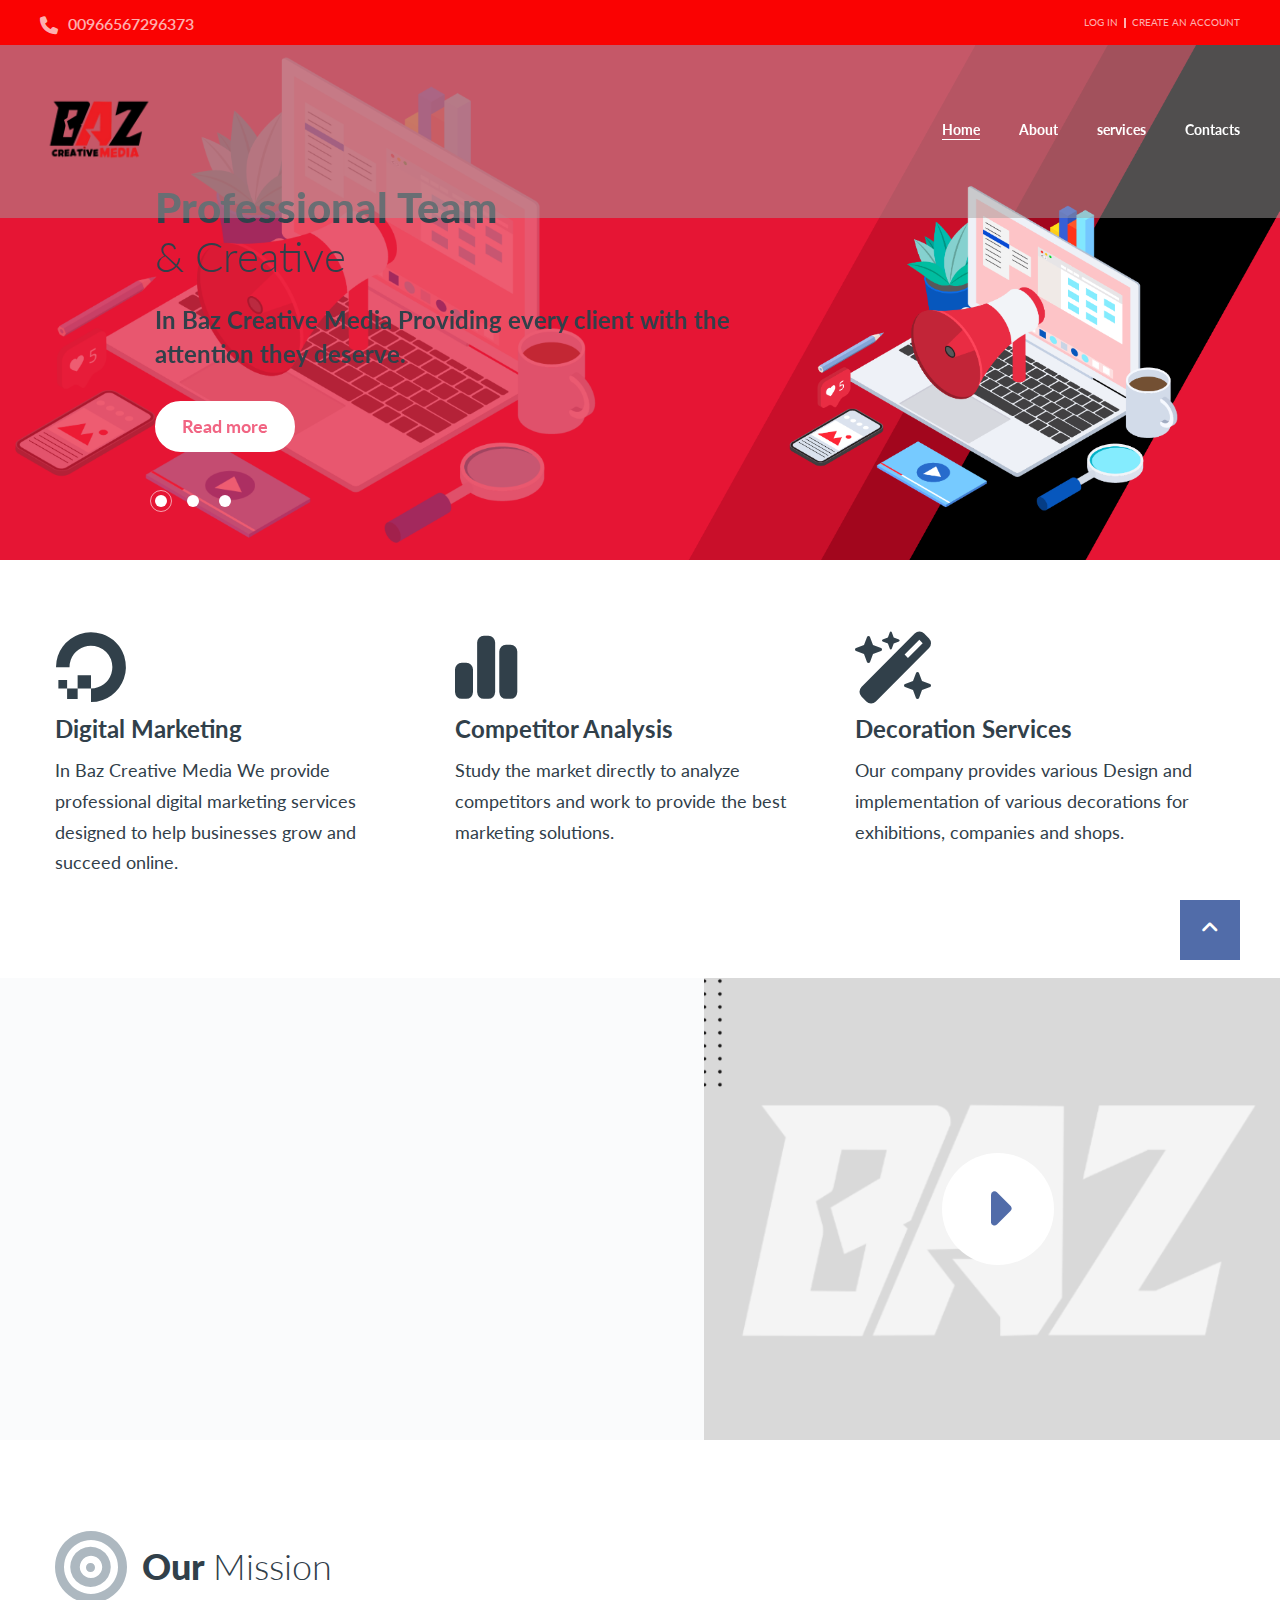
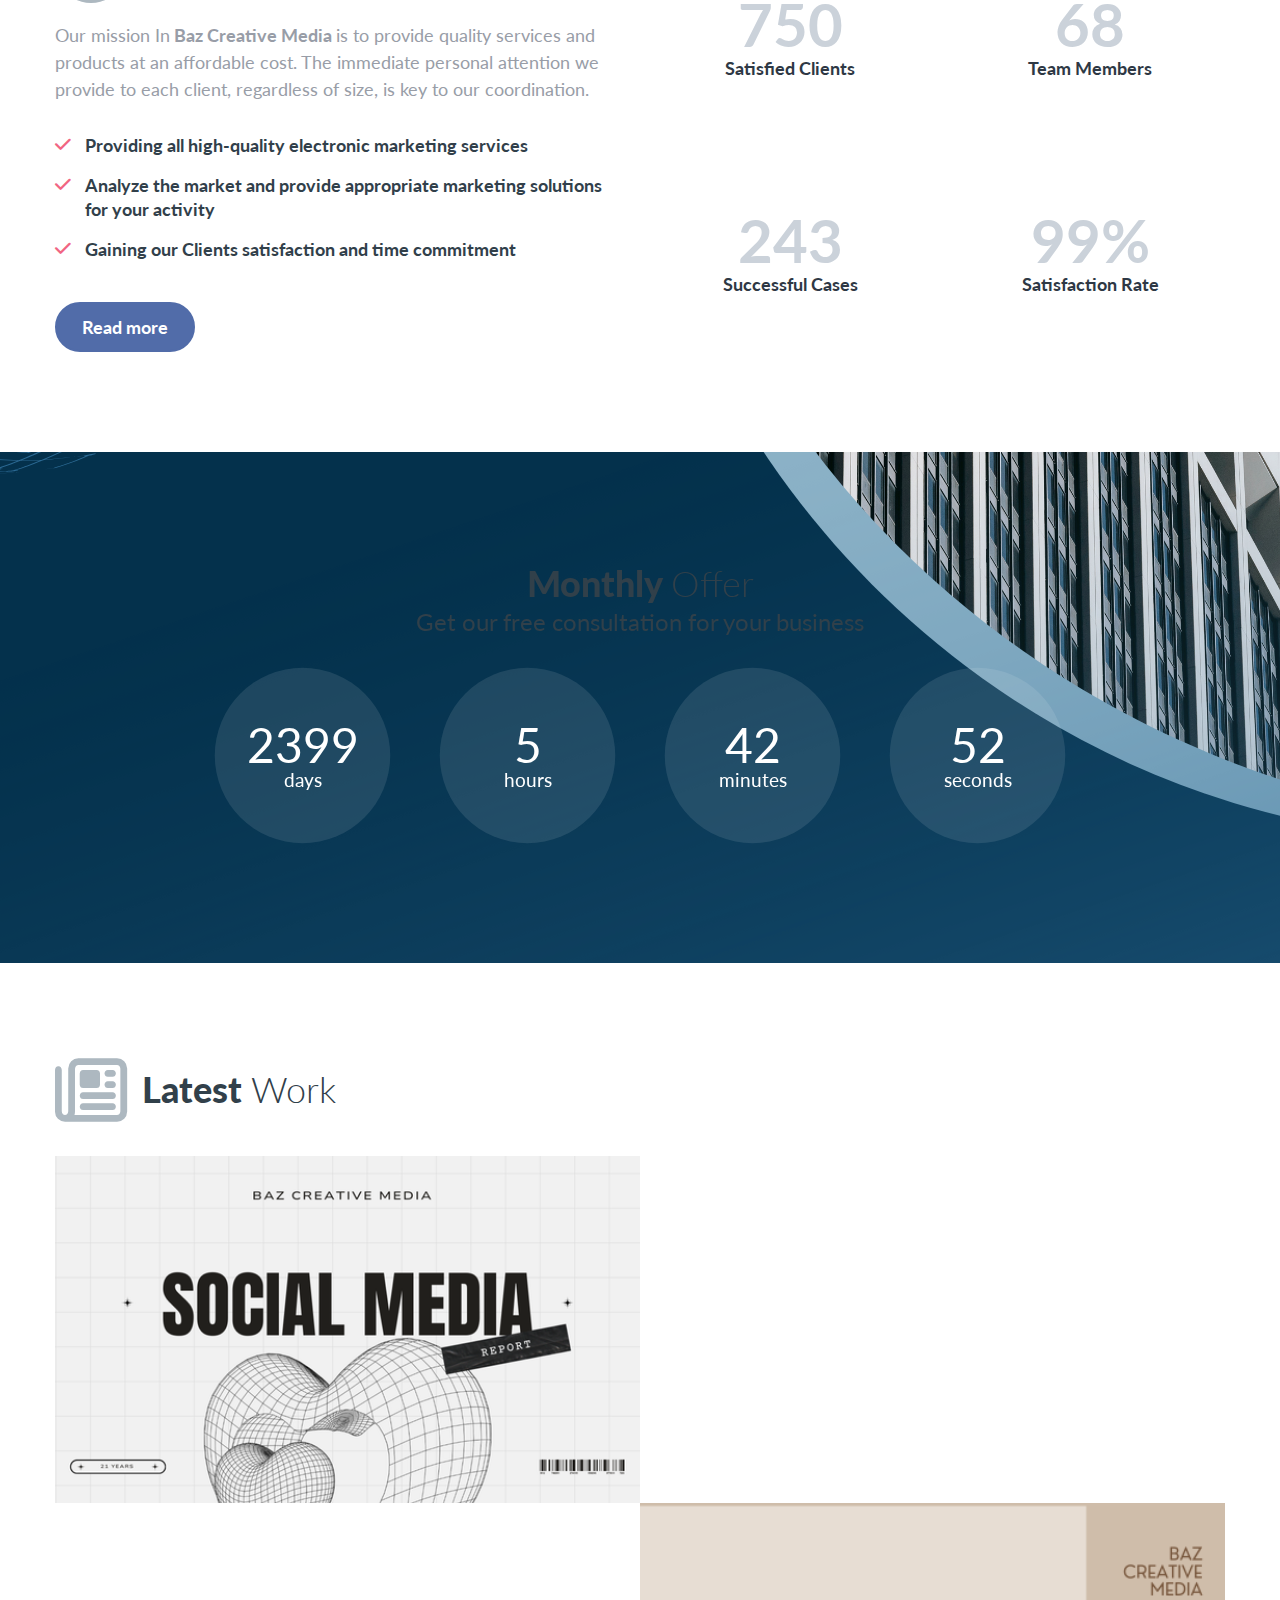
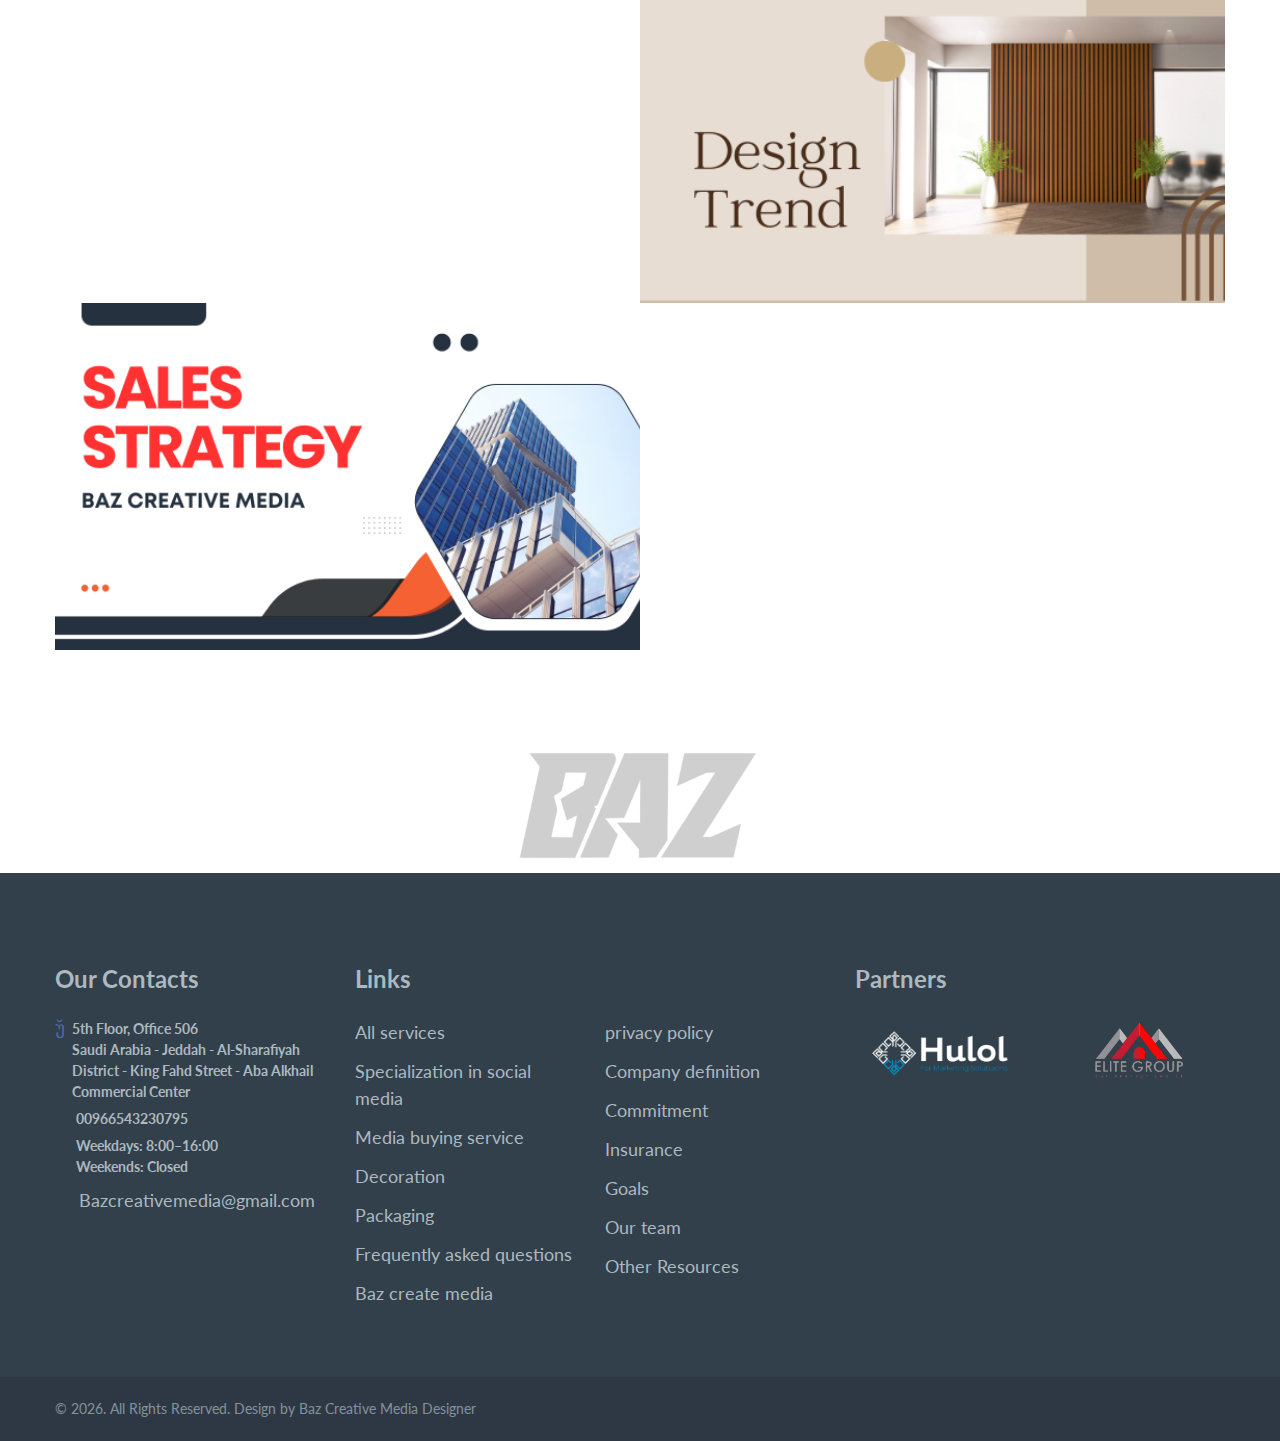
==== index.html @ 532eb983 "index.html" ====
<!DOCTYPE html>
<html class="wide wow-animation" lang="en">

<head>
<title>أفضل شركة تسويق إلكتروني - باز كرييتف ميديا</title>
<meta name="description" content="أفضل شركة تسويق إلكتروني تقدم خدمات احترافية تشمل تحسين محركات البحث، إدارة حملات السوشيال ميديا، الإعلانات المدفوعة على جوجل وفيسبوك، تصميم المواقع، كتابة المحتوى الإبداعي، تطوير استراتيجيات التسويق الرقمي، وتحليل البيانات لتحسين الأداء وزيادة المبيعات. باز كرييتف ميديا هي الاختيار الأفضل لخدمات التسويق الرقمي والدعاية.">
<meta name="keywords" content="شركه تسويق الكتروني في المنصورة,inspiration,trending,creative,ideas,التسويق الإلكتروني, باز كرييتف ميديا, خدمات رقمية, تحسين محركات البحث, إدارة السوشيال ميديا, إعلانات جوجل, التسويق عبر إنستغرام, تسويق الفيديو, تصميم المواقع, كتابة المحتوى الإبداعي, إدارة الحملات الإعلانية, الدعاية الرقمية, الإعلانات الممولة, التسويق بالمحتوى, تصميم الشعارات, إعلانات يوتيوب, تصميم تطبيقات, التسويق عبر البريد الإلكتروني, تحسين الأداء الرقمي, تحسين التواجد الرقمي, تحليل البيانات, استراتيجيات التسويق الرقمي, إنشاء محتوى رقمي مبتكر, إعلانات العلامات التجارية, إعلانات البحث, الإعلانات التفاعلية, إدارة صفحات التواصل الاجتماعي, بناء الهوية الرقمية, تصميم الإعلانات, تحسين تجربة المستخدم, استراتيجيات العلامة التجارية, تصميم واجهات المستخدم, تطوير المشاريع الرقمية, التسويق عبر لينكدإن, الأدوات التسويقية الحديثة, التسويق عبر الواتساب, خطط التسويق الرقمي, إدارة المحتوى التسويقي, إعلانات الفيديو, استشارات تسويقية, الحملات التسويقية الناجحة, الترويج الرقمي, خدمات التصميم, زيادة الوعي الرقمي, كتابة المحتوى المؤثر, إدارة الحملات الناجحة, الإعلان عبر الشبكات الاجتماعية, تحسين السمعة الرقمية, التسويق العصري, ترويج المنتجات, التسويق الإلكتروني الشامل, تطوير استراتيجيات الأعمال, الإعلانات الديناميكية, أدوات التحليل الرقمي, خدمات الإعلان الشاملة, الإعلانات الذكية, الحملات التسويقية الذكية, تحسين محركات البحث, خدمات العلاقات العامة, تسويق المنتجات الرقمية, تسويق الأعمال, زيادة المبيعات الرقمية, تصميم صفحات الهبوط, إدارة العلامات التجارية, تصميم الموشن جرافيك, إعلانات الهواتف الذكية, تحليل الأداء الرقمي, استراتيجيات التواصل الرقمي, المحتوى التسويقي المؤثر, التسويق المتكامل, تحسين الأداء التسويقي, بناء العلامة التجارية, خدمات الإعلانات المحلية, الإعلانات الإبداعية, استراتيجية التسويق الرقمي, إدارة الحملات الناجحة, الأدوات التسويقية الحديثة, الإعلانات التفاعلية.">
<meta property="og:type" content="website" />
<meta property="og:title" content="باز كرييتف ميديا - أفضل شركة تسويق الكتروني في السعودية ومصر" />
<meta property="og:description" content="باز كرييتف ميديا أفضل شركة تسويق الكتروني في السعودية تقدم حلول التسويق الالكتروني في السعودية ومصر تساعد نشاطك التجاري في الوصول لمستخدمين جدد وتزيد من الأرباح." />
<meta property="og:url" content="https://bazcm.com/" />
<meta property="og:site_name" content="باز كرييتف ميديا شركة تسوق الكتروني ودعاية واعلان" />
  <meta charset="utf-8">
  <meta name="viewport" content="width=device-width, height=device-height, initial-scale=1.0">
  <meta http-equiv="X-UA-Compatible" content="IE=edge">
  <link rel="stylesheet" href="https://cdnjs.cloudflare.com/ajax/libs/font-awesome/6.7.1/css/all.min.css">
  <link rel="icon" href="images/favicon.png" type="image/x-icon">
  <link rel="stylesheet" type="text/css" href="//fonts.googleapis.com/css?family=Lato:300,300i,400,400i,700,900">
  <link rel="stylesheet" href="css/bootstrap.css">
  <link rel="stylesheet" href="css/fonts.css">
  <link rel="stylesheet" href="css/style.css">
  <style>
    .ie-panel {
      display: none;
      background: #212121;
      padding: 10px 0;
      box-shadow: 3px 3px 5px 0 rgba(0, 0, 0, .3);
      clear: both;
      text-align: center;
      position: relative;
      z-index: 1;
    }

    html.ie-10 .ie-panel,
    html.lt-ie-10 .ie-panel {
      display: block;
    }
  </style>
</head>

<body>
<!-- Google tag (gtag.js) -->
<script async src="https://www.googletagmanager.com/gtag/js?id=G-SD0HMT5PPE"></script>
<script>
  window.dataLayer = window.dataLayer || [];
  function gtag(){dataLayer.push(arguments);}
  gtag('js', new Date());

  gtag('config', 'G-SD0HMT5PPE');
</script>


  
  <!-- Google Tag Manager (noscript) -->
<noscript><iframe src="https://www.googletagmanager.com/ns.html?id=GTM-PBQ2XQJ4"
height="0" width="0" style="display:none;visibility:hidden"></iframe></noscript>
<!-- End Google Tag Manager (noscript) -->
  <!-- Google Tag Manager -->
<script>(function(w,d,s,l,i){w[l]=w[l]||[];w[l].push({'gtm.start':
new Date().getTime(),event:'gtm.js'});var f=d.getElementsByTagName(s)[0],
j=d.createElement(s),dl=l!='dataLayer'?'&l='+l:'';j.async=true;j.src=
'https://www.googletagmanager.com/gtm.js?id='+i+dl;f.parentNode.insertBefore(j,f);
})(window,document,'script','dataLayer','GTM-PBQ2XQJ4');</script>
<!-- End Google Tag Manager -->
  <div class="ie-panel"><a href="http://windows.microsoft.com/en-US/internet-explorer/"><img
        src="images/ie8-panel/warning_bar_0000_us.jpg" height="42" width="820"
        alt="أفضل شركة تسويق إلكتروني في الوطن العربي"></a>
  </div>
  <div class="preloader">
    <div class="preloader-body">
      <div class="loader">
        <div></div>
        <div></div>
        <div></div>
        <div></div>
        <div></div>
        <div></div>
        <div></div>
        <div></div>
        <div></div>
      </div>
      <p>Loading...</p>
    </div>
  </div>
  <div class="page"><a class="banner banner-top"
      href="https://www.templatemonster.com/website-templates/monstroid2.html" target="_blank"><img src="" alt="افضل شركة تسويق الكتروني - باز كرييتف ميديا"
        height="0"></a>
    <header class="section page-header rd-navbar-transparent-wrap">
      <!--RD Navbar-->
      <div class="rd-navbar-wrap">
        <nav class="rd-navbar rd-navbar-transparent" data-layout="rd-navbar-fixed" data-sm-layout="rd-navbar-fixed"
          data-md-layout="rd-navbar-fixed" data-md-device-layout="rd-navbar-fixed" data-lg-layout="rd-navbar-static"
          data-lg-device-layout="rd-navbar-static" data-xl-layout="rd-navbar-static"
          data-xl-device-layout="rd-navbar-static" data-lg-stick-up-offset="20px" data-xl-stick-up-offset="20px"
          data-xxl-stick-up-offset="20px" data-lg-stick-up="true" data-xl-stick-up="true" data-xxl-stick-up="true">
          <div class="rd-navbar-collapse-toggle rd-navbar-fixed-element-1" data-rd-navbar-toggle=".rd-navbar-collapse">
            <span></span>
          </div>
          <div class="rd-navbar-aside-outer rd-navbar-collapse">
            <div class="rd-navbar-aside">
              <div class="rd-navbar-info">
                <div class="icon novi-icon mdi "><i class="fa-solid fa-phone"></i></div><a
                  href="https://wa.me/966567296373" target="_blank">00966567296373</a>
              </div>
              <ul class="list-lined">
                <li><a href="https://wa.me/966567296373">Log in</a></li>
                <li><a href="https://wa.me/966567296373">Create an account</a></li>
              </ul>
            </div>
          </div>
          <div class="rd-navbar-main-outer">
            <div class="rd-navbar-main-inner">
              <div class="rd-navbar-main">
                <!--RD Navbar Panel-->
                <div class="rd-navbar-panel">
                  <!--RD Navbar Toggle-->
                  <button class="rd-navbar-toggle" data-rd-navbar-toggle=".rd-navbar-nav-wrap"><span></span></button>
                  <!--RD Navbar Brand-->
                  <div class="rd-navbar-brand">
                    <!--Brand--><a class="brand" href="index.html"><img class="brand-logo-dark"
                        src="images/logo-default-293x44.png" alt="ماهي افضل شركة تسويق الكتروني - باز كرييتف ميديا" width="146" height="22" /><img
                        class="brand-logo-light" src="images/logo-inverse-310x44.png" alt="كيفية تحقيق الربح علي الانترنت-من خلال التسويق الالكتروني" width="155"
                        height="22" /></a>
                  </div>
                </div>
                <div class="rd-navbar-main-element">
                  <div class="rd-navbar-nav-wrap">
                    <ul class="rd-navbar-nav">
                      <li class="rd-nav-item active"><a class="rd-nav-link" href="index.html">Home</a>
                      </li>
                      <li class="rd-nav-item"><a class="rd-nav-link" href="about.html">About</a>
                      </li>
                      <li class="rd-nav-item"><a class="rd-nav-link" href="services.html">services</a>
                      </li>
                      <li class="rd-nav-item"><a class="rd-nav-link" href="contacts.html">Contacts</a>
                      </li>
                    </ul>
                  </div>
                </div>
              </div>
            </div>
          </div>
        </nav>
      </div>
    </header>
    <!--Swiper-->
    <section class="section swiper-container swiper-slider swiper-slider-1 context-dark" data-loop="true"
      data-autoplay="5000" data-simulate-touch="false">
      <div class="swiper-wrapper">
        <div class="swiper-slide" data-slide-bg="images/image-slider-1.png">
          <div class="swiper-slide-caption section-lg">
            <div class="container">
              <div class="row">
                <div class="col-md-9 col-lg-7 offset-md-1 offset-xxl-0">
                  <h1><span class="d-block" data-caption-animate="fadeInUp" data-caption-delay="100">Professional
                      Team</span><span class="d-block text-light" data-caption-animate="fadeInUp"
                      data-caption-delay="200">& Creative</span></h1>
                  <p class="lead" data-caption-animate="fadeInUp" data-caption-delay="350">In Baz Creative Media
                    Providing every client with
                    the attention they deserve.</p>
                  <div class="button-wrap-default" data-caption-animate="fadeInUp" data-caption-delay="450"><a
                      class="button button-secondary-text" href="#">Read more</a></div>
                </div>
              </div>
            </div>
          </div>
        </div>
        <div class="swiper-slide" data-slide-bg="images/image-slider-2.png">
          <div class="swiper-slide-caption section-lg">
            <div class="container">
              <div class="row">
                <div class="col-md-9 col-lg-7 offset-md-1 offset-xxl-0">
                  <h1><span class="d-block" data-caption-animate="fadeInUp" data-caption-delay="100">All the e-marketing
                      services you need</span><span class="d-block text-light" data-caption-animate="fadeInUp"
                      data-caption-delay="200">for Your Business</span></h1>
                  <p class="lead" data-caption-animate="fadeInUp" data-caption-delay="350">Boost your business with our
                    integrated services</p>
                  <div class="button-wrap-default" data-caption-animate="fadeInUp" data-caption-delay="450"><a
                      class="button button-secondary-text" href="#">Read more</a></div>
                </div>
              </div>
            </div>
          </div>
        </div>
        <div class="swiper-slide" data-slide-bg="images/image-slider-3.png">
          <div class="swiper-slide-caption section-lg">
            <div class="container">
              <div class="row">
                <div class="col-md-9 col-lg-7 offset-md-1 offset-xxl-0">
                  <h1><span class="d-block" data-caption-animate="fadeInUp" data-caption-delay="100">21 years of
                      experience will take you to success</span><span class="d-block text-light"
                      data-caption-animate="fadeInUp" data-caption-delay="200">Baz Creative Media</span></h1>
                  <p class="lead" data-caption-animate="fadeInUp" data-caption-delay="350">We provide our specialized
                    services and full 24/7 support.</p>
                  <div class="button-wrap-default" data-caption-animate="fadeInUp" data-caption-delay="450"><a
                      class="button button-secondary-text" href="#">Read more</a></div>
                </div>
              </div>
            </div>
          </div>
        </div>
      </div>
      <!--Swiper Pagination-->
      <div class="swiper-pagination-wrap">
        <div class="container">
          <div class="row">
            <div class="col-md-9 col-lg-7 offset-md-1 offset-xxl-0">
              <div class="swiper-pagination"></div>
            </div>
          </div>
        </div>
      </div>
    </section>
    <!--Icon List 2-->
    <section class="section section-sm section-sm-bottom-100 bg-primary">
      <div class="container">
        <div class="row row-30">
          <div class="col-md-4 wow fadeInUp">
            <div class="box-icon-2">
              <div class="icon novi-icon digital-market"><i class="fa-brands fa-digital-ocean"></i></div>
              <h5 class="title">Digital Marketing</h5>
              <p class="text">In Baz Creative Media We provide professional digital marketing services designed to help
                businesses grow and succeed online. </p>
            </div>
          </div>
          <div class="col-md-4 wow fadeInUp" data-wow-delay="0.2s">
            <div class="box-icon-2">
              <div class="icon novi-icon simple"><i class="fa-solid fa-chart-simple"></i></div>
              <h5 class="title">Competitor Analysis</h5>
              <p class="text">Study the market directly to analyze competitors and work to provide the best marketing
                solutions.</p>
            </div>
          </div>
          <div class="col-md-4 wow fadeInUp" data-wow-delay="0.4s">
            <div class="box-icon-2">
              <div class="icon novi-icon Decoration"><i class="fa-solid fa-wand-magic-sparkles"></i></div>
              <h5 class="title">Decoration Services</h5>
              <p class="text">Our company provides various Design and implementation of various decorations for
                exhibitions, companies and shops.</p>
            </div>
          </div>
        </div>
      </div>
    </section>
    <!-- Download Our Tax Guide App-->
    <section class="section bg-gray-100 box-image-left">
      <div class="container">
        <div class="row">
          <div class="col-md-6 wow fadeInLeft">
            <div class="section-lg section-lg-top-100">
              <h2 class="title-icon title-icon-2"><span class="icon icon-default "><i
                    class="fa-solid fa-file-pdf"></i></span><span>Download Our <br><span
                    class="text-light">Profile</span></span></h2>
              <p class="big">Explore the full range of services we offer by downloading our company profile. Download
                now and take the first step towards success!
              </p>
              <div class="group-sm group-wrap-2"><a class="button button-primary" href="ar-profile.pdf"
                  download="">Get iOS</a>
                <a class="button button-icon button-icon-right button-secondary" href="ar-profile.pdf"
                  download=""><span>Get Android
                  </span></a>
              </div>
            </div>
          </div>
        </div>
      </div>
      <div class="box-image-item box-image-video novi-background bg-image"
        style="background-image: url(images/thumbnails.png)"><a class="icon novi-icon fa fa-caret-right"
          href="https://www.youtube.com/watch?v=R17z7KBjWU8" data-lightgallery="item"></a></div>
    </section>
    <!-- Our Mission-->
    <section class="section bg-default section-md">
      <div class="container">
        <div class="row row-30">
          <div class="col-md-6">
            <h2 class="title-icon"><span class="icon icon-default "><i class="fa-solid fa-bullseye"></i></span><span>Our
                <span class="text-light">Mission</span></span></h2>
            <p class="big">Our mission In<strong> Baz Creative Media </strong>is to provide quality services and
              products at an
              affordable cost. The immediate
              personal attention we provide to each client, regardless of size, is key to our coordination.
            </p>
            <ul class="list-marked-2">
              <li>Providing all high-quality electronic marketing services</li>
              <li>Analyze the market and provide appropriate marketing solutions for your activity</li>
              <li>Gaining our Clients satisfaction and time commitment</li>
            </ul><a class="button button-primary" href="#">Read more</a>
          </div>
          <div class="col-md-6">
            <div class="row">
              <div class="col-6">
                <!--Box counter-->
                <div class="box-counter">
                  <div class="box-counter-main">
                    <div class="counter">750</div>
                  </div>
                  <p class="box-counter-title">Satisfied Clients</p>
                </div>
              </div>
              <div class="col-6">
                <!--Box counter-->
                <div class="box-counter">
                  <div class="box-counter-main">
                    <div class="counter">68</div>
                  </div>
                  <p class="box-counter-title">Team Members</p>
                </div>
              </div>
              <div class="col-6">
                <!--Box counter-->
                <div class="box-counter">
                  <div class="box-counter-main">
                    <div class="counter">243</div>
                  </div>
                  <p class="box-counter-title">Successful Cases</p>
                </div>
              </div>
              <div class="col-6">
                <!--Box counter-->
                <div class="box-counter">
                  <div class="box-counter-main">
                    <div class="counter">99</div><span>%</span>
                  </div>
                  <p class="box-counter-title">Satisfaction Rate</p>
                </div>
              </div>
            </div>
          </div>
        </div>
      </div>
    </section>
    <section class="parallax-container" data-parallax-img="images/Monthly-offer.png">
      <div class="parallax-content section-xl context-dark text-center">
        <div class="container">
          <div class="row justify-content-center">
            <div class="col-md-10 col-xl-9">
              <h2>Monthly <span class="text-light">Offer</span></h2>
              <div class="heading-5 font-weight-normal">Get our free consultation for your business
              </div>
              <!--TimeCircles-->
              <div class="countdown" data-countdown data-to="2019-12-31">
                <div class="countdown-block countdown-block-days">
                  <svg class="countdown-circle" x="0" y="0" width="200" height="200" viewbox="0 0 200 200"
                    data-progress-days="">
                    <circle class="countdown-circle-bg" cx="100" cy="100" r="90"></circle>
                    <circle class="countdown-circle-fg clipped" cx="100" cy="100" r="90"></circle>
                  </svg>
                  <div class="countdown-wrap">
                    <div class="countdown-counter" data-counter-days="">00</div>
                    <div class="countdown-title">days</div>
                  </div>
                </div>
                <div class="countdown-block countdown-block-hours">
                  <svg class="countdown-circle" x="0" y="0" width="200" height="200" viewbox="0 0 200 200"
                    data-progress-hours="">
                    <circle class="countdown-circle-bg" cx="100" cy="100" r="90"></circle>
                    <circle class="countdown-circle-fg clipped" cx="100" cy="100" r="90"></circle>
                  </svg>
                  <div class="countdown-wrap">
                    <div class="countdown-counter" data-counter-hours="">00</div>
                    <div class="countdown-title">hours</div>
                  </div>
                </div>
                <div class="countdown-block countdown-block-minutes">
                  <svg class="countdown-circle" x="0" y="0" width="200" height="200" viewbox="0 0 200 200"
                    data-progress-minutes="">
                    <circle class="countdown-circle-bg" cx="100" cy="100" r="90"></circle>
                    <circle class="countdown-circle-fg clipped" cx="100" cy="100" r="90"></circle>
                  </svg>
                  <div class="countdown-wrap">
                    <div class="countdown-counter" data-counter-minutes="">00</div>
                    <div class="countdown-title">minutes</div>
                  </div>
                </div>
                <div class="countdown-block countdown-block-seconds">
                  <svg class="countdown-circle" x="0" y="0" width="200" height="200" viewbox="0 0 200 200"
                    data-progress-seconds="">
                    <circle class="countdown-circle-bg" cx="100" cy="100" r="90"></circle>
                    <circle class="countdown-circle-fg clipped" cx="100" cy="100" r="90"></circle>
                  </svg>
                  <div class="countdown-wrap">
                    <div class="countdown-counter" data-counter-seconds="">00</div>
                    <div class="countdown-title">seconds</div>
                  </div>
                </div>
              </div>
            </div>
          </div>
        </div>
      </div>
    </section>

    <!-- Latest work -->
    <section class="section bg-default section-md">
      <div class="container">
        <h2 class="title-icon"><span class="icon icon-default "><i class="fa-solid fa-newspaper"></i></span><span>Latest
            <span class="text-light">Work</span></span></h2>
        <div class="box-image-small box-image-small-left">
          <div class="item-image bg-image novi-nackground" style="background-image: url(images/latest-work-1.png)">
          </div>
          <div class="item-body wow fadeInRight">
            <p>July 12, 2019</p>
            <h4><a href="#">Social Media Services</a></h4>
            <p class="big">Transform your online presence with our professional social media services! From impactful
              promotion and expert management to stunning designs and beyond, we help your brand stand out and grow. Let
              us handle your digital journey!
            </p>
          </div>
        </div>
        <div class="box-image-small box-image-small-right">
          <div class="item-image bg-image novi-nackground" style="background-image: url(images/latest-work-2.png)">
          </div>
          <div class="item-body wow fadeInLeft">
            <p>July 12, 2019</p>
            <h4><a href="#">Need Stunning Designs?</a></h4>
            <p class="big">Bring your vision to life with Baz Creative Media! We specialize in designing and executing
              stunning decor for companies, exhibitions, and conferences. From modern elegance to captivating themes,
              our expert team ensures every detail reflects your brand’s style. Experience creativity that transforms
              spaces into unforgettable experiences!</p>
          </div>
        </div>
        <div class="box-image-small box-image-small-left">
          <div class="item-image bg-image novi-nackground" style="background-image: url(images/latest-work-3.png)">
          </div>
          <div class="item-body wow fadeInRight">
            <p>July 12, 2019</p>
            <h4><a href="#">Ready to Grow?</a></h4>
            <p class="big">Boost your sales with a personalized strategy tailored just for you! At Baz Creative Media,
              we craft innovative ideas and leverage advanced tools to create impactful plans that drive your business
              forward. Let’s turn your vision into success!
            </p>
          </div>
        </div>
      </div>
    </section><a class="banner" href="https://www.facebook.com/profile.php?id=61550859071493" target="_blank"><img
        src="images/up-footer-banner.png" alt="تحسين محركات البحث للظهور في النتائج الاولي - #باز_كرييتف_ميديا" height="0"></a>
    <footer class="section footer-classic">
      <div class="footer-inner-1">
        <div class="container">
          <div class="row row-40">
            <div class="col-md-5 col-lg-3">
              <h5>Our Contacts</h5>
              <ul class="contact-list font-weight-bold">
                <li>
                  <div class="unit unit-spacing-xs">
                    <div class="unit-left">
                      <div class="icon icon-sm icon-primary novi-icon mdi mdi-map-marker"></div>
                    </div>
                    <div class="unit-body"><a href="#">5th Floor, Office 506 <br>Saudi Arabia - Jeddah - Al-Sharafiyah
                        District - King Fahd Street - Aba Alkhail Commercial Center</a></div>
                  </div>
                </li>
                <li>
                  <div class="unit unit-spacing-xs">
                    <div class="unit-left">
                      <div class="icon icon-sm icon-primary novi-icon mdi mdi-phone"></div>
                    </div>
                    <div class="unit-body"><a href="https://wa.me/966543230795">00966543230795</a></div>
                  </div>
                </li>
                <li>
                  <div class="unit unit-spacing-xs">
                    <div class="unit-left">
                      <div class="icon icon-sm icon-primary novi-icon mdi mdi-clock"></div>
                    </div>
                    <div class="unit-body">
                      <ul class="list-0">
                        <li>Weekdays: 8:00–16:00</li>
                        <li>Weekends: Closed</li>
                      </ul>
                    </div>
                  </div>
                </li>
              </ul><a class="d-inline-block big"
                href="https://mail.google.com/mail/?view=cm&fs=1&to=Bazcreativemedia@gmail.com&su=Subject&body=Write%20your%20message%20here"
                target="_blank">
                Bazcreativemedia@gmail.com
              </a>
            </div>
            <div class="col-md-6 col-lg-5">
              <h5>Links</h5>
              <div class="row row-5 justify-content-between">
                <div class="col-sm-6">
                  <ul class="footer-list big">
                    <li><a href="#">All services</a></li>
                    <li><a href="#">Specialization in social media</a></li>
                    <li><a href="#">Media buying service</a></li>
                    <li><a href="#">Decoration</a></li>
                    <li><a href="#">Packaging</a></li>
                    <li><a href="#">Frequently asked questions</a></li>
                    <li><a href="#">Baz create media</a></li>
                  </ul>
                </div>
                <div class="col-sm-4 col-lg-6 col-xxl-5">
                  <ul class="footer-list big">
                    <li><a href="#">privacy policy</a></li>
                    <li><a href="#">Company definition</a></li>
                    <li><a href="#">Commitment</a></li>
                    <li><a href="#">Insurance</a></li>
                    <li><a href="#">Goals</a></li>
                    <li><a href="#">Our team</a></li>
                    <li><a href="#">Other Resources</a></li>
                  </ul>
                </div>
              </div>
            </div>
            <div class="col-md-12 col-lg-4">
              <h5>Partners</h5>
              <div class="row row-30 align-items-center text-center">
                <div class="col-6 col-md-4 col-lg-6"><a class="link-image" href="#"><img src="images/holol.png" alt="اية احسن شركة تسويق في مصر "
                      width="144" height="35" /></a></div>
                <div class="col-6 col-md-4 col-lg-6"><a class="link-image" href="#"><img src="images/elite.png" alt="خدمات التسويق في باز كرييتف ميديا"
                      width="121" height="34" /></a></div>
                <!-- <div class="col-6 col-md-4 col-lg-6"><a class="link-image" href="#"><img
                      src="images/footer-1-brand-3-121x33.png" alt="" width="121" height="16" /></a></div>
                <div class="col-6 col-md-4 col-lg-6"><a class="link-image" href="#"><img
                      src="images/footer-1-brand-4-101x76.png" alt="" width="101" height="38" /></a></div>
                <div class="col-6 col-md-4 col-lg-6"><a class="link-image" href="#"><img
                      src="images/footer-1-brand-5-107x53.png" alt="" width="107" height="26" /></a></div>
                <div class="col-6 col-md-4 col-lg-6"><a class="link-image" href="#"><img
                      src="images/footer-1-brand-6-97x52.png" alt="" width="97" height="26" /></a></div> -->
              </div>
            </div>
          </div>
        </div>
      </div>
      <div class="footer-inner-2">
        <div class="container">
          <p class="rights"><span>&copy;&nbsp;</span><span class="copyright-year"></span>. All Rights Reserved. Design
            by <a href="https://www.templatemonster.com">Baz Creative Media Designer </a></p>
        </div>
      </div>
    </footer>
  </div>
  <div class="snackbars" id="form-output-global"></div>
  <script src="js/core.min.js"></script>
  <script src="js/script.js"></script>
 
  <!--coded by eslam eltahawy-->
</body>

</html>
---- css/fonts.css ----
/*
* Fonts
*//*
* Font Awesome Icons 4.7.0
*/@font-face {	font-family: 'FontAwesome';	src: url("../fonts/fontawesome-webfont.eot?v=4.7.0");	src: url("../fonts/fontawesome-webfont.eot?#iefix&v=4.7.0") format("embedded-opentype"), url("../fonts/fontawesome-webfont.woff2?v=4.7.0") format("woff2"), url("../fonts/fontawesome-webfont.woff?v=4.7.0") format("woff"), url("../fonts/fontawesome-webfont.ttf?v=4.7.0") format("truetype"), url("../fonts/fontawesome-webfont.svg?v=4.7.0#fontawesomeregular") format("svg");	font-weight: normal;	font-style: normal;}.fa {	display: inline-block;	font-family: 'FontAwesome';	font-size: inherit;	text-rendering: auto;	-webkit-font-smoothing: antialiased;	-moz-osx-font-smoothing: grayscale;}[class*='fa-']:before {	font-weight: 400;	font-family: 'FontAwesome';}/* makes the font 33% larger relative to the icon container */.fa-lg {	font-size: 1.33333333em;	line-height: 0.75em;	vertical-align: -15%;}.fa-2x {	font-size: 2em;}.fa-3x {	font-size: 3em;}.fa-4x {	font-size: 4em;}.fa-5x {	font-size: 5em;}.fa-fw {	width: 1.28571429em;	text-align: center;}.fa-ul {	padding-left: 0;	margin-left: 2.14285714em;	list-style-type: none;}.fa-ul > li {	position: relative;}.fa-li {	position: absolute;	left: -2.14285714em;	width: 2.14285714em;	top: 0.14285714em;	text-align: center;}.fa-li.fa-lg {	left: -1.85714286em;}.fa-border {	padding: .2em .25em .15em;	border: solid 0.08em #eeeeee;	border-radius: .1em;}.fa-pull-left {	float: left;}.fa-pull-right {	float: right;}.fa.fa-pull-left {	margin-right: .3em;}.fa.fa-pull-right {	margin-left: .3em;}/* Deprecated as of 4.4.0 */.pull-right {	float: right;}.pull-left {	float: left;}.fa.pull-left {	margin-right: .3em;}.fa.pull-right {	margin-left: .3em;}.fa-spin {	-webkit-animation: fa-spin 2s infinite linear;	animation: fa-spin 2s infinite linear;}.fa-pulse {	-webkit-animation: fa-spin 1s infinite steps(8);	animation: fa-spin 1s infinite steps(8);}@-webkit-keyframes fa-spin {	0% {		-webkit-transform: rotate(0deg);		transform: rotate(0deg);	}	100% {		-webkit-transform: rotate(359deg);		transform: rotate(359deg);	}}@keyframes fa-spin {	0% {		-webkit-transform: rotate(0deg);		transform: rotate(0deg);	}	100% {		-webkit-transform: rotate(359deg);		transform: rotate(359deg);	}}.fa-rotate-90 {	-ms-filter: "progid:DXImageTransform.Microsoft.BasicImage(rotation=1)";	-webkit-transform: rotate(90deg);	-ms-transform: rotate(90deg);	transform: rotate(90deg);}.fa-rotate-180 {	-ms-filter: "progid:DXImageTransform.Microsoft.BasicImage(rotation=2)";	-webkit-transform: rotate(180deg);	-ms-transform: rotate(180deg);	transform: rotate(180deg);}.fa-rotate-270 {	-ms-filter: "progid:DXImageTransform.Microsoft.BasicImage(rotation=3)";	-webkit-transform: rotate(270deg);	-ms-transform: rotate(270deg);	transform: rotate(270deg);}.fa-flip-horizontal {	-ms-filter: "progid:DXImageTransform.Microsoft.BasicImage(rotation=0, mirror=1)";	-webkit-transform: scale(-1, 1);	-ms-transform: scale(-1, 1);	transform: scale(-1, 1);}.fa-flip-vertical {	-ms-filter: "progid:DXImageTransform.Microsoft.BasicImage(rotation=2, mirror=1)";	-webkit-transform: scale(1, -1);	-ms-transform: scale(1, -1);	transform: scale(1, -1);}:root .fa-rotate-90,:root .fa-rotate-180,:root .fa-rotate-270,:root .fa-flip-horizontal,:root .fa-flip-vertical {	filter: none;}.fa-stack {	position: relative;	display: inline-block;	width: 2em;	height: 2em;	line-height: 2em;	vertical-align: middle;}.fa-stack-1x,.fa-stack-2x {	position: absolute;	left: 0;	width: 100%;	text-align: center;}.fa-stack-1x {	line-height: inherit;}.fa-stack-2x {	font-size: 2em;}.fa-inverse {	color: #ffffff;}/* Font Awesome uses the Unicode Private Use Area (PUA) to ensure screen
   readers do not read off random characters that represent icons */.fa-glass:before {	content: "\f000";}.fa-music:before {	content: "\f001";}.fa-search:before {	content: "\f002";}.fa-envelope-o:before {	content: "\f003";}.fa-heart:before {	content: "\f004";}.fa-star:before {	content: "\f005";}.fa-star-o:before {	content: "\f006";}.fa-user:before {	content: "\f007";}.fa-film:before {	content: "\f008";}.fa-th-large:before {	content: "\f009";}.fa-th:before {	content: "\f00a";}.fa-th-list:before {	content: "\f00b";}.fa-check:before {	content: "\f00c";}.fa-remove:before,.fa-close:before,.fa-times:before {	content: "\f00d";}.fa-search-plus:before {	content: "\f00e";}.fa-search-minus:before {	content: "\f010";}.fa-power-off:before {	content: "\f011";}.fa-signal:before {	content: "\f012";}.fa-gear:before,.fa-cog:before {	content: "\f013";}.fa-trash-o:before {	content: "\f014";}.fa-home:before {	content: "\f015";}.fa-file-o:before {	content: "\f016";}.fa-clock-o:before {	content: "\f017";}.fa-road:before {	content: "\f018";}.fa-download:before {	content: "\f019";}.fa-arrow-circle-o-down:before {	content: "\f01a";}.fa-arrow-circle-o-up:before {	content: "\f01b";}.fa-inbox:before {	content: "\f01c";}.fa-play-circle-o:before {	content: "\f01d";}.fa-rotate-right:before,.fa-repeat:before {	content: "\f01e";}.fa-refresh:before {	content: "\f021";}.fa-list-alt:before {	content: "\f022";}.fa-lock:before {	content: "\f023";}.fa-flag:before {	content: "\f024";}.fa-headphones:before {	content: "\f025";}.fa-volume-off:before {	content: "\f026";}.fa-volume-down:before {	content: "\f027";}.fa-volume-up:before {	content: "\f028";}.fa-qrcode:before {	content: "\f029";}.fa-barcode:before {	content: "\f02a";}.fa-tag:before {	content: "\f02b";}.fa-tags:before {	content: "\f02c";}.fa-book:before {	content: "\f02d";}.fa-bookmark:before {	content: "\f02e";}.fa-print:before {	content: "\f02f";}.fa-camera:before {	content: "\f030";}.fa-font:before {	content: "\f031";}.fa-bold:before {	content: "\f032";}.fa-italic:before {	content: "\f033";}.fa-text-height:before {	content: "\f034";}.fa-text-width:before {	content: "\f035";}.fa-align-left:before {	content: "\f036";}.fa-align-center:before {	content: "\f037";}.fa-align-right:before {	content: "\f038";}.fa-align-justify:before {	content: "\f039";}.fa-list:before {	content: "\f03a";}.fa-dedent:before,.fa-outdent:before {	content: "\f03b";}.fa-indent:before {	content: "\f03c";}.fa-video-camera:before {	content: "\f03d";}.fa-photo:before,.fa-image:before,.fa-picture-o:before {	content: "\f03e";}.fa-pencil:before {	content: "\f040";}.fa-map-marker:before {	content: "\f041";}.fa-adjust:before {	content: "\f042";}.fa-tint:before {	content: "\f043";}.fa-edit:before,.fa-pencil-square-o:before {	content: "\f044";}.fa-share-square-o:before {	content: "\f045";}.fa-check-square-o:before {	content: "\f046";}.fa-arrows:before {	content: "\f047";}.fa-step-backward:before {	content: "\f048";}.fa-fast-backward:before {	content: "\f049";}.fa-backward:before {	content: "\f04a";}.fa-play:before {	content: "\f04b";}.fa-pause:before {	content: "\f04c";}.fa-stop:before {	content: "\f04d";}.fa-forward:before {	content: "\f04e";}.fa-fast-forward:before {	content: "\f050";}.fa-step-forward:before {	content: "\f051";}.fa-eject:before {	content: "\f052";}.fa-chevron-left:before {	content: "\f053";}.fa-chevron-right:before {	content: "\f054";}.fa-plus-circle:before {	content: "\f055";}.fa-minus-circle:before {	content: "\f056";}.fa-times-circle:before {	content: "\f057";}.fa-check-circle:before {	content: "\f058";}.fa-question-circle:before {	content: "\f059";}.fa-info-circle:before {	content: "\f05a";}.fa-crosshairs:before {	content: "\f05b";}.fa-times-circle-o:before {	content: "\f05c";}.fa-check-circle-o:before {	content: "\f05d";}.fa-ban:before {	content: "\f05e";}.fa-arrow-left:before {	content: "\f060";}.fa-arrow-right:before {	content: "\f061";}.fa-arrow-up:before {	content: "\f062";}.fa-arrow-down:before {	content: "\f063";}.fa-mail-forward:before,.fa-share:before {	content: "\f064";}.fa-expand:before {	content: "\f065";}.fa-compress:before {	content: "\f066";}.fa-plus:before {	content: "\f067";}.fa-minus:before {	content: "\f068";}.fa-asterisk:before {	content: "\f069";}.fa-exclamation-circle:before {	content: "\f06a";}.fa-gift:before {	content: "\f06b";}.fa-leaf:before {	content: "\f06c";}.fa-fire:before {	content: "\f06d";}.fa-eye:before {	content: "\f06e";}.fa-eye-slash:before {	content: "\f070";}.fa-warning:before,.fa-exclamation-triangle:before {	content: "\f071";}.fa-plane:before {	content: "\f072";}.fa-calendar:before {	content: "\f073";}.fa-random:before {	content: "\f074";}.fa-comment:before {	content: "\f075";}.fa-magnet:before {	content: "\f076";}.fa-chevron-up:before {	content: "\f077";}.fa-chevron-down:before {	content: "\f078";}.fa-retweet:before {	content: "\f079";}.fa-shopping-cart:before {	content: "\f07a";}.fa-folder:before {	content: "\f07b";}.fa-folder-open:before {	content: "\f07c";}.fa-arrows-v:before {	content: "\f07d";}.fa-arrows-h:before {	content: "\f07e";}.fa-bar-chart-o:before,.fa-bar-chart:before {	content: "\f080";}.fa-twitter-square:before {	content: "\f081";}.fa-facebook-square:before {	content: "\f082";}.fa-camera-retro:before {	content: "\f083";}.fa-key:before {	content: "\f084";}.fa-gears:before,.fa-cogs:before {	content: "\f085";}.fa-comments:before {	content: "\f086";}.fa-thumbs-o-up:before {	content: "\f087";}.fa-thumbs-o-down:before {	content: "\f088";}.fa-star-half:before {	content: "\f089";}.fa-heart-o:before {	content: "\f08a";}.fa-sign-out:before {	content: "\f08b";}.fa-linkedin-square:before {	content: "\f08c";}.fa-thumb-tack:before {	content: "\f08d";}.fa-external-link:before {	content: "\f08e";}.fa-sign-in:before {	content: "\f090";}.fa-trophy:before {	content: "\f091";}.fa-github-square:before {	content: "\f092";}.fa-upload:before {	content: "\f093";}.fa-lemon-o:before {	content: "\f094";}.fa-phone:before {	content: "\f095";}.fa-square-o:before {	content: "\f096";}.fa-bookmark-o:before {	content: "\f097";}.fa-phone-square:before {	content: "\f098";}.fa-twitter:before {	content: "\f099";}.fa-facebook-f:before,.fa-facebook:before {	content: "\f09a";}.fa-github:before {	content: "\f09b";}.fa-unlock:before {	content: "\f09c";}.fa-credit-card:before {	content: "\f09d";}.fa-feed:before,.fa-rss:before {	content: "\f09e";}.fa-hdd-o:before {	content: "\f0a0";}.fa-bullhorn:before {	content: "\f0a1";}.fa-bell:before {	content: "\f0f3";}.fa-certificate:before {	content: "\f0a3";}.fa-hand-o-right:before {	content: "\f0a4";}.fa-hand-o-left:before {	content: "\f0a5";}.fa-hand-o-up:before {	content: "\f0a6";}.fa-hand-o-down:before {	content: "\f0a7";}.fa-arrow-circle-left:before {	content: "\f0a8";}.fa-arrow-circle-right:before {	content: "\f0a9";}.fa-arrow-circle-up:before {	content: "\f0aa";}.fa-arrow-circle-down:before {	content: "\f0ab";}.fa-globe:before {	content: "\f0ac";}.fa-wrench:before {	content: "\f0ad";}.fa-tasks:before {	content: "\f0ae";}.fa-filter:before {	content: "\f0b0";}.fa-briefcase:before {	content: "\f0b1";}.fa-arrows-alt:before {	content: "\f0b2";}.fa-group:before,.fa-users:before {	content: "\f0c0";}.fa-chain:before,.fa-link:before {	content: "\f0c1";}.fa-cloud:before {	content: "\f0c2";}.fa-flask:before {	content: "\f0c3";}.fa-cut:before,.fa-scissors:before {	content: "\f0c4";}.fa-copy:before,.fa-files-o:before {	content: "\f0c5";}.fa-paperclip:before {	content: "\f0c6";}.fa-save:before,.fa-floppy-o:before {	content: "\f0c7";}.fa-square:before {	content: "\f0c8";}.fa-navicon:before,.fa-reorder:before,.fa-bars:before {	content: "\f0c9";}.fa-list-ul:before {	content: "\f0ca";}.fa-list-ol:before {	content: "\f0cb";}.fa-strikethrough:before {	content: "\f0cc";}.fa-underline:before {	content: "\f0cd";}.fa-table:before {	content: "\f0ce";}.fa-magic:before {	content: "\f0d0";}.fa-truck:before {	content: "\f0d1";}.fa-pinterest:before {	content: "\f0d2";}.fa-pinterest-square:before {	content: "\f0d3";}.fa-google-plus-square:before {	content: "\f0d4";}.fa-google-plus:before {	content: "\f0d5";}.fa-money:before {	content: "\f0d6";}.fa-caret-down:before {	content: "\f0d7";}.fa-caret-up:before {	content: "\f0d8";}.fa-caret-left:before {	content: "\f0d9";}.fa-caret-right:before {	content: "\f0da";}.fa-columns:before {	content: "\f0db";}.fa-unsorted:before,.fa-sort:before {	content: "\f0dc";}.fa-sort-down:before,.fa-sort-desc:before {	content: "\f0dd";}.fa-sort-up:before,.fa-sort-asc:before {	content: "\f0de";}.fa-envelope:before {	content: "\f0e0";}.fa-linkedin:before {	content: "\f0e1";}.fa-rotate-left:before,.fa-undo:before {	content: "\f0e2";}.fa-legal:before,.fa-gavel:before {	content: "\f0e3";}.fa-dashboard:before,.fa-tachometer:before {	content: "\f0e4";}.fa-comment-o:before {	content: "\f0e5";}.fa-comments-o:before {	content: "\f0e6";}.fa-flash:before,.fa-bolt:before {	content: "\f0e7";}.fa-sitemap:before {	content: "\f0e8";}.fa-umbrella:before {	content: "\f0e9";}.fa-paste:before,.fa-clipboard:before {	content: "\f0ea";}.fa-lightbulb-o:before {	content: "\f0eb";}.fa-exchange:before {	content: "\f0ec";}.fa-cloud-download:before {	content: "\f0ed";}.fa-cloud-upload:before {	content: "\f0ee";}.fa-user-md:before {	content: "\f0f0";}.fa-stethoscope:before {	content: "\f0f1";}.fa-suitcase:before {	content: "\f0f2";}.fa-bell-o:before {	content: "\f0a2";}.fa-coffee:before {	content: "\f0f4";}.fa-cutlery:before {	content: "\f0f5";}.fa-file-text-o:before {	content: "\f0f6";}.fa-building-o:before {	content: "\f0f7";}.fa-hospital-o:before {	content: "\f0f8";}.fa-ambulance:before {	content: "\f0f9";}.fa-medkit:before {	content: "\f0fa";}.fa-fighter-jet:before {	content: "\f0fb";}.fa-beer:before {	content: "\f0fc";}.fa-h-square:before {	content: "\f0fd";}.fa-plus-square:before {	content: "\f0fe";}.fa-angle-double-left:before {	content: "\f100";}.fa-angle-double-right:before {	content: "\f101";}.fa-angle-double-up:before {	content: "\f102";}.fa-angle-double-down:before {	content: "\f103";}.fa-angle-left:before {	content: "\f104";}.fa-angle-right:before {	content: "\f105";}.fa-angle-up:before {	content: "\f106";}.fa-angle-down:before {	content: "\f107";}.fa-desktop:before {	content: "\f108";}.fa-laptop:before {	content: "\f109";}.fa-tablet:before {	content: "\f10a";}.fa-mobile-phone:before,.fa-mobile:before {	content: "\f10b";}.fa-circle-o:before {	content: "\f10c";}.fa-quote-left:before {	content: "\f10d";}.fa-quote-right:before {	content: "\f10e";}.fa-spinner:before {	content: "\f110";}.fa-circle:before {	content: "\f111";}.fa-mail-reply:before,.fa-reply:before {	content: "\f112";}.fa-github-alt:before {	content: "\f113";}.fa-folder-o:before {	content: "\f114";}.fa-folder-open-o:before {	content: "\f115";}.fa-smile-o:before {	content: "\f118";}.fa-frown-o:before {	content: "\f119";}.fa-meh-o:before {	content: "\f11a";}.fa-gamepad:before {	content: "\f11b";}.fa-keyboard-o:before {	content: "\f11c";}.fa-flag-o:before {	content: "\f11d";}.fa-flag-checkered:before {	content: "\f11e";}.fa-terminal:before {	content: "\f120";}.fa-code:before {	content: "\f121";}.fa-mail-reply-all:before,.fa-reply-all:before {	content: "\f122";}.fa-star-half-empty:before,.fa-star-half-full:before,.fa-star-half-o:before {	content: "\f123";}.fa-location-arrow:before {	content: "\f124";}.fa-crop:before {	content: "\f125";}.fa-code-fork:before {	content: "\f126";}.fa-unlink:before,.fa-chain-broken:before {	content: "\f127";}.fa-question:before {	content: "\f128";}.fa-info:before {	content: "\f129";}.fa-exclamation:before {	content: "\f12a";}.fa-superscript:before {	content: "\f12b";}.fa-subscript:before {	content: "\f12c";}.fa-eraser:before {	content: "\f12d";}.fa-puzzle-piece:before {	content: "\f12e";}.fa-microphone:before {	content: "\f130";}.fa-microphone-slash:before {	content: "\f131";}.fa-shield:before {	content: "\f132";}.fa-calendar-o:before {	content: "\f133";}.fa-fire-extinguisher:before {	content: "\f134";}.fa-rocket:before {	content: "\f135";}.fa-maxcdn:before {	content: "\f136";}.fa-chevron-circle-left:before {	content: "\f137";}.fa-chevron-circle-right:before {	content: "\f138";}.fa-chevron-circle-up:before {	content: "\f139";}.fa-chevron-circle-down:before {	content: "\f13a";}.fa-html5:before {	content: "\f13b";}.fa-css3:before {	content: "\f13c";}.fa-anchor:before {	content: "\f13d";}.fa-unlock-alt:before {	content: "\f13e";}.fa-bullseye:before {	content: "\f140";}.fa-ellipsis-h:before {	content: "\f141";}.fa-ellipsis-v:before {	content: "\f142";}.fa-rss-square:before {	content: "\f143";}.fa-play-circle:before {	content: "\f144";}.fa-ticket:before {	content: "\f145";}.fa-minus-square:before {	content: "\f146";}.fa-minus-square-o:before {	content: "\f147";}.fa-level-up:before {	content: "\f148";}.fa-level-down:before {	content: "\f149";}.fa-check-square:before {	content: "\f14a";}.fa-pencil-square:before {	content: "\f14b";}.fa-external-link-square:before {	content: "\f14c";}.fa-share-square:before {	content: "\f14d";}.fa-compass:before {	content: "\f14e";}.fa-toggle-down:before,.fa-caret-square-o-down:before {	content: "\f150";}.fa-toggle-up:before,.fa-caret-square-o-up:before {	content: "\f151";}.fa-toggle-right:before,.fa-caret-square-o-right:before {	content: "\f152";}.fa-euro:before,.fa-eur:before {	content: "\f153";}.fa-gbp:before {	content: "\f154";}.fa-dollar:before,.fa-usd:before {	content: "\f155";}.fa-rupee:before,.fa-inr:before {	content: "\f156";}.fa-cny:before,.fa-rmb:before,.fa-yen:before,.fa-jpy:before {	content: "\f157";}.fa-ruble:before,.fa-rouble:before,.fa-rub:before {	content: "\f158";}.fa-won:before,.fa-krw:before {	content: "\f159";}.fa-bitcoin:before,.fa-btc:before {	content: "\f15a";}.fa-file:before {	content: "\f15b";}.fa-file-text:before {	content: "\f15c";}.fa-sort-alpha-asc:before {	content: "\f15d";}.fa-sort-alpha-desc:before {	content: "\f15e";}.fa-sort-amount-asc:before {	content: "\f160";}.fa-sort-amount-desc:before {	content: "\f161";}.fa-sort-numeric-asc:before {	content: "\f162";}.fa-sort-numeric-desc:before {	content: "\f163";}.fa-thumbs-up:before {	content: "\f164";}.fa-thumbs-down:before {	content: "\f165";}.fa-youtube-square:before {	content: "\f166";}.fa-youtube:before {	content: "\f167";}.fa-xing:before {	content: "\f168";}.fa-xing-square:before {	content: "\f169";}.fa-youtube-play:before {	content: "\f16a";}.fa-dropbox:before {	content: "\f16b";}.fa-stack-overflow:before {	content: "\f16c";}.fa-instagram:before {	content: "\f16d";}.fa-flickr:before {	content: "\f16e";}.fa-adn:before {	content: "\f170";}.fa-bitbucket:before {	content: "\f171";}.fa-bitbucket-square:before {	content: "\f172";}.fa-tumblr:before {	content: "\f173";}.fa-tumblr-square:before {	content: "\f174";}.fa-long-arrow-down:before {	content: "\f175";}.fa-long-arrow-up:before {	content: "\f176";}.fa-long-arrow-left:before {	content: "\f177";}.fa-long-arrow-right:before {	content: "\f178";}.fa-apple:before {	content: "\f179";}.fa-windows:before {	content: "\f17a";}.fa-android:before {	content: "\f17b";}.fa-linux:before {	content: "\f17c";}.fa-dribbble:before {	content: "\f17d";}.fa-skype:before {	content: "\f17e";}.fa-foursquare:before {	content: "\f180";}.fa-trello:before {	content: "\f181";}.fa-female:before {	content: "\f182";}.fa-male:before {	content: "\f183";}.fa-gittip:before,.fa-gratipay:before {	content: "\f184";}.fa-sun-o:before {	content: "\f185";}.fa-moon-o:before {	content: "\f186";}.fa-archive:before {	content: "\f187";}.fa-bug:before {	content: "\f188";}.fa-vk:before {	content: "\f189";}.fa-weibo:before {	content: "\f18a";}.fa-renren:before {	content: "\f18b";}.fa-pagelines:before {	content: "\f18c";}.fa-stack-exchange:before {	content: "\f18d";}.fa-arrow-circle-o-right:before {	content: "\f18e";}.fa-arrow-circle-o-left:before {	content: "\f190";}.fa-toggle-left:before,.fa-caret-square-o-left:before {	content: "\f191";}.fa-dot-circle-o:before {	content: "\f192";}.fa-wheelchair:before {	content: "\f193";}.fa-vimeo-square:before {	content: "\f194";}.fa-turkish-lira:before,.fa-try:before {	content: "\f195";}.fa-plus-square-o:before {	content: "\f196";}.fa-space-shuttle:before {	content: "\f197";}.fa-slack:before {	content: "\f198";}.fa-envelope-square:before {	content: "\f199";}.fa-wordpress:before {	content: "\f19a";}.fa-openid:before {	content: "\f19b";}.fa-institution:before,.fa-bank:before,.fa-university:before {	content: "\f19c";}.fa-mortar-board:before,.fa-graduation-cap:before {	content: "\f19d";}.fa-yahoo:before {	content: "\f19e";}.fa-google:before {	content: "\f1a0";}.fa-reddit:before {	content: "\f1a1";}.fa-reddit-square:before {	content: "\f1a2";}.fa-stumbleupon-circle:before {	content: "\f1a3";}.fa-stumbleupon:before {	content: "\f1a4";}.fa-delicious:before {	content: "\f1a5";}.fa-digg:before {	content: "\f1a6";}.fa-pied-piper-pp:before {	content: "\f1a7";}.fa-pied-piper-alt:before {	content: "\f1a8";}.fa-drupal:before {	content: "\f1a9";}.fa-joomla:before {	content: "\f1aa";}.fa-language:before {	content: "\f1ab";}.fa-fax:before {	content: "\f1ac";}.fa-building:before {	content: "\f1ad";}.fa-child:before {	content: "\f1ae";}.fa-paw:before {	content: "\f1b0";}.fa-spoon:before {	content: "\f1b1";}.fa-cube:before {	content: "\f1b2";}.fa-cubes:before {	content: "\f1b3";}.fa-behance:before {	content: "\f1b4";}.fa-behance-square:before {	content: "\f1b5";}.fa-steam:before {	content: "\f1b6";}.fa-steam-square:before {	content: "\f1b7";}.fa-recycle:before {	content: "\f1b8";}.fa-automobile:before,.fa-car:before {	content: "\f1b9";}.fa-cab:before,.fa-taxi:before {	content: "\f1ba";}.fa-tree:before {	content: "\f1bb";}.fa-spotify:before {	content: "\f1bc";}.fa-deviantart:before {	content: "\f1bd";}.fa-soundcloud:before {	content: "\f1be";}.fa-database:before {	content: "\f1c0";}.fa-file-pdf-o:before {	content: "\f1c1";}.fa-file-word-o:before {	content: "\f1c2";}.fa-file-excel-o:before {	content: "\f1c3";}.fa-file-powerpoint-o:before {	content: "\f1c4";}.fa-file-photo-o:before,.fa-file-picture-o:before,.fa-file-image-o:before {	content: "\f1c5";}.fa-file-zip-o:before,.fa-file-archive-o:before {	content: "\f1c6";}.fa-file-sound-o:before,.fa-file-audio-o:before {	content: "\f1c7";}.fa-file-movie-o:before,.fa-file-video-o:before {	content: "\f1c8";}.fa-file-code-o:before {	content: "\f1c9";}.fa-vine:before {	content: "\f1ca";}.fa-codepen:before {	content: "\f1cb";}.fa-jsfiddle:before {	content: "\f1cc";}.fa-life-bouy:before,.fa-life-buoy:before,.fa-life-saver:before,.fa-support:before,.fa-life-ring:before {	content: "\f1cd";}.fa-circle-o-notch:before {	content: "\f1ce";}.fa-ra:before,.fa-resistance:before,.fa-rebel:before {	content: "\f1d0";}.fa-ge:before,.fa-empire:before {	content: "\f1d1";}.fa-git-square:before {	content: "\f1d2";}.fa-git:before {	content: "\f1d3";}.fa-y-combinator-square:before,.fa-yc-square:before,.fa-hacker-news:before {	content: "\f1d4";}.fa-tencent-weibo:before {	content: "\f1d5";}.fa-qq:before {	content: "\f1d6";}.fa-wechat:before,.fa-weixin:before {	content: "\f1d7";}.fa-send:before,.fa-paper-plane:before {	content: "\f1d8";}.fa-send-o:before,.fa-paper-plane-o:before {	content: "\f1d9";}.fa-history:before {	content: "\f1da";}.fa-circle-thin:before {	content: "\f1db";}.fa-header:before {	content: "\f1dc";}.fa-paragraph:before {	content: "\f1dd";}.fa-sliders:before {	content: "\f1de";}.fa-share-alt:before {	content: "\f1e0";}.fa-share-alt-square:before {	content: "\f1e1";}.fa-bomb:before {	content: "\f1e2";}.fa-soccer-ball-o:before,.fa-futbol-o:before {	content: "\f1e3";}.fa-tty:before {	content: "\f1e4";}.fa-binoculars:before {	content: "\f1e5";}.fa-plug:before {	content: "\f1e6";}.fa-slideshare:before {	content: "\f1e7";}.fa-twitch:before {	content: "\f1e8";}.fa-yelp:before {	content: "\f1e9";}.fa-newspaper-o:before {	content: "\f1ea";}.fa-wifi:before {	content: "\f1eb";}.fa-calculator:before {	content: "\f1ec";}.fa-paypal:before {	content: "\f1ed";}.fa-google-wallet:before {	content: "\f1ee";}.fa-cc-visa:before {	content: "\f1f0";}.fa-cc-mastercard:before {	content: "\f1f1";}.fa-cc-discover:before {	content: "\f1f2";}.fa-cc-amex:before {	content: "\f1f3";}.fa-cc-paypal:before {	content: "\f1f4";}.fa-cc-stripe:before {	content: "\f1f5";}.fa-bell-slash:before {	content: "\f1f6";}.fa-bell-slash-o:before {	content: "\f1f7";}.fa-trash:before {	content: "\f1f8";}.fa-copyright:before {	content: "\f1f9";}.fa-at:before {	content: "\f1fa";}.fa-eyedropper:before {	content: "\f1fb";}.fa-paint-brush:before {	content: "\f1fc";}.fa-birthday-cake:before {	content: "\f1fd";}.fa-area-chart:before {	content: "\f1fe";}.fa-pie-chart:before {	content: "\f200";}.fa-line-chart:before {	content: "\f201";}.fa-lastfm:before {	content: "\f202";}.fa-lastfm-square:before {	content: "\f203";}.fa-toggle-off:before {	content: "\f204";}.fa-toggle-on:before {	content: "\f205";}.fa-bicycle:before {	content: "\f206";}.fa-bus:before {	content: "\f207";}.fa-ioxhost:before {	content: "\f208";}.fa-angellist:before {	content: "\f209";}.fa-cc:before {	content: "\f20a";}.fa-shekel:before,.fa-sheqel:before,.fa-ils:before {	content: "\f20b";}.fa-meanpath:before {	content: "\f20c";}.fa-buysellads:before {	content: "\f20d";}.fa-connectdevelop:before {	content: "\f20e";}.fa-dashcube:before {	content: "\f210";}.fa-forumbee:before {	content: "\f211";}.fa-leanpub:before {	content: "\f212";}.fa-sellsy:before {	content: "\f213";}.fa-shirtsinbulk:before {	content: "\f214";}.fa-simplybuilt:before {	content: "\f215";}.fa-skyatlas:before {	content: "\f216";}.fa-cart-plus:before {	content: "\f217";}.fa-cart-arrow-down:before {	content: "\f218";}.fa-diamond:before {	content: "\f219";}.fa-ship:before {	content: "\f21a";}.fa-user-secret:before {	content: "\f21b";}.fa-motorcycle:before {	content: "\f21c";}.fa-street-view:before {	content: "\f21d";}.fa-heartbeat:before {	content: "\f21e";}.fa-venus:before {	content: "\f221";}.fa-mars:before {	content: "\f222";}.fa-mercury:before {	content: "\f223";}.fa-intersex:before,.fa-transgender:before {	content: "\f224";}.fa-transgender-alt:before {	content: "\f225";}.fa-venus-double:before {	content: "\f226";}.fa-mars-double:before {	content: "\f227";}.fa-venus-mars:before {	content: "\f228";}.fa-mars-stroke:before {	content: "\f229";}.fa-mars-stroke-v:before {	content: "\f22a";}.fa-mars-stroke-h:before {	content: "\f22b";}.fa-neuter:before {	content: "\f22c";}.fa-genderless:before {	content: "\f22d";}.fa-facebook-official:before {	content: "\f230";}.fa-pinterest-p:before {	content: "\f231";}.fa-whatsapp:before {	content: "\f232";}.fa-server:before {	content: "\f233";}.fa-user-plus:before {	content: "\f234";}.fa-user-times:before {	content: "\f235";}.fa-hotel:before,.fa-bed:before {	content: "\f236";}.fa-viacoin:before {	content: "\f237";}.fa-train:before {	content: "\f238";}.fa-subway:before {	content: "\f239";}.fa-medium:before {	content: "\f23a";}.fa-yc:before,.fa-y-combinator:before {	content: "\f23b";}.fa-optin-monster:before {	content: "\f23c";}.fa-opencart:before {	content: "\f23d";}.fa-expeditedssl:before {	content: "\f23e";}.fa-battery-4:before,.fa-battery:before,.fa-battery-full:before {	content: "\f240";}.fa-battery-3:before,.fa-battery-three-quarters:before {	content: "\f241";}.fa-battery-2:before,.fa-battery-half:before {	content: "\f242";}.fa-battery-1:before,.fa-battery-quarter:before {	content: "\f243";}.fa-battery-0:before,.fa-battery-empty:before {	content: "\f244";}.fa-mouse-pointer:before {	content: "\f245";}.fa-i-cursor:before {	content: "\f246";}.fa-object-group:before {	content: "\f247";}.fa-object-ungroup:before {	content: "\f248";}.fa-sticky-note:before {	content: "\f249";}.fa-sticky-note-o:before {	content: "\f24a";}.fa-cc-jcb:before {	content: "\f24b";}.fa-cc-diners-club:before {	content: "\f24c";}.fa-clone:before {	content: "\f24d";}.fa-balance-scale:before {	content: "\f24e";}.fa-hourglass-o:before {	content: "\f250";}.fa-hourglass-1:before,.fa-hourglass-start:before {	content: "\f251";}.fa-hourglass-2:before,.fa-hourglass-half:before {	content: "\f252";}.fa-hourglass-3:before,.fa-hourglass-end:before {	content: "\f253";}.fa-hourglass:before {	content: "\f254";}.fa-hand-grab-o:before,.fa-hand-rock-o:before {	content: "\f255";}.fa-hand-stop-o:before,.fa-hand-paper-o:before {	content: "\f256";}.fa-hand-scissors-o:before {	content: "\f257";}.fa-hand-lizard-o:before {	content: "\f258";}.fa-hand-spock-o:before {	content: "\f259";}.fa-hand-pointer-o:before {	content: "\f25a";}.fa-hand-peace-o:before {	content: "\f25b";}.fa-trademark:before {	content: "\f25c";}.fa-registered:before {	content: "\f25d";}.fa-creative-commons:before {	content: "\f25e";}.fa-gg:before {	content: "\f260";}.fa-gg-circle:before {	content: "\f261";}.fa-tripadvisor:before {	content: "\f262";}.fa-odnoklassniki:before {	content: "\f263";}.fa-odnoklassniki-square:before {	content: "\f264";}.fa-get-pocket:before {	content: "\f265";}.fa-wikipedia-w:before {	content: "\f266";}.fa-safari:before {	content: "\f267";}.fa-chrome:before {	content: "\f268";}.fa-firefox:before {	content: "\f269";}.fa-opera:before {	content: "\f26a";}.fa-internet-explorer:before {	content: "\f26b";}.fa-tv:before,.fa-television:before {	content: "\f26c";}.fa-contao:before {	content: "\f26d";}.fa-500px:before {	content: "\f26e";}.fa-amazon:before {	content: "\f270";}.fa-calendar-plus-o:before {	content: "\f271";}.fa-calendar-minus-o:before {	content: "\f272";}.fa-calendar-times-o:before {	content: "\f273";}.fa-calendar-check-o:before {	content: "\f274";}.fa-industry:before {	content: "\f275";}.fa-map-pin:before {	content: "\f276";}.fa-map-signs:before {	content: "\f277";}.fa-map-o:before {	content: "\f278";}.fa-map:before {	content: "\f279";}.fa-commenting:before {	content: "\f27a";}.fa-commenting-o:before {	content: "\f27b";}.fa-houzz:before {	content: "\f27c";}.fa-vimeo:before {	content: "\f27d";}.fa-black-tie:before {	content: "\f27e";}.fa-fonticons:before {	content: "\f280";}.fa-reddit-alien:before {	content: "\f281";}.fa-edge:before {	content: "\f282";}.fa-credit-card-alt:before {	content: "\f283";}.fa-codiepie:before {	content: "\f284";}.fa-modx:before {	content: "\f285";}.fa-fort-awesome:before {	content: "\f286";}.fa-usb:before {	content: "\f287";}.fa-product-hunt:before {	content: "\f288";}.fa-mixcloud:before {	content: "\f289";}.fa-scribd:before {	content: "\f28a";}.fa-pause-circle:before {	content: "\f28b";}.fa-pause-circle-o:before {	content: "\f28c";}.fa-stop-circle:before {	content: "\f28d";}.fa-stop-circle-o:before {	content: "\f28e";}.fa-shopping-bag:before {	content: "\f290";}.fa-shopping-basket:before {	content: "\f291";}.fa-hashtag:before {	content: "\f292";}.fa-bluetooth:before {	content: "\f293";}.fa-bluetooth-b:before {	content: "\f294";}.fa-percent:before {	content: "\f295";}.fa-gitlab:before {	content: "\f296";}.fa-wpbeginner:before {	content: "\f297";}.fa-wpforms:before {	content: "\f298";}.fa-envira:before {	content: "\f299";}.fa-universal-access:before {	content: "\f29a";}.fa-wheelchair-alt:before {	content: "\f29b";}.fa-question-circle-o:before {	content: "\f29c";}.fa-blind:before {	content: "\f29d";}.fa-audio-description:before {	content: "\f29e";}.fa-volume-control-phone:before {	content: "\f2a0";}.fa-braille:before {	content: "\f2a1";}.fa-assistive-listening-systems:before {	content: "\f2a2";}.fa-asl-interpreting:before,.fa-american-sign-language-interpreting:before {	content: "\f2a3";}.fa-deafness:before,.fa-hard-of-hearing:before,.fa-deaf:before {	content: "\f2a4";}.fa-glide:before {	content: "\f2a5";}.fa-glide-g:before {	content: "\f2a6";}.fa-signing:before,.fa-sign-language:before {	content: "\f2a7";}.fa-low-vision:before {	content: "\f2a8";}.fa-viadeo:before {	content: "\f2a9";}.fa-viadeo-square:before {	content: "\f2aa";}.fa-snapchat:before {	content: "\f2ab";}.fa-snapchat-ghost:before {	content: "\f2ac";}.fa-snapchat-square:before {	content: "\f2ad";}.fa-pied-piper:before {	content: "\f2ae";}.fa-first-order:before {	content: "\f2b0";}.fa-yoast:before {	content: "\f2b1";}.fa-themeisle:before {	content: "\f2b2";}.fa-google-plus-circle:before,.fa-google-plus-official:before {	content: "\f2b3";}.fa-fa:before,.fa-font-awesome:before {	content: "\f2b4";}.fa-handshake-o:before {	content: "\f2b5";}.fa-envelope-open:before {	content: "\f2b6";}.fa-envelope-open-o:before {	content: "\f2b7";}.fa-linode:before {	content: "\f2b8";}.fa-address-book:before {	content: "\f2b9";}.fa-address-book-o:before {	content: "\f2ba";}.fa-vcard:before,.fa-address-card:before {	content: "\f2bb";}.fa-vcard-o:before,.fa-address-card-o:before {	content: "\f2bc";}.fa-user-circle:before {	content: "\f2bd";}.fa-user-circle-o:before {	content: "\f2be";}.fa-user-o:before {	content: "\f2c0";}.fa-id-badge:before {	content: "\f2c1";}.fa-drivers-license:before,.fa-id-card:before {	content: "\f2c2";}.fa-drivers-license-o:before,.fa-id-card-o:before {	content: "\f2c3";}.fa-quora:before {	content: "\f2c4";}.fa-free-code-camp:before {	content: "\f2c5";}.fa-telegram:before {	content: "\f2c6";}.fa-thermometer-4:before,.fa-thermometer:before,.fa-thermometer-full:before {	content: "\f2c7";}.fa-thermometer-3:before,.fa-thermometer-three-quarters:before {	content: "\f2c8";}.fa-thermometer-2:before,.fa-thermometer-half:before {	content: "\f2c9";}.fa-thermometer-1:before,.fa-thermometer-quarter:before {	content: "\f2ca";}.fa-thermometer-0:before,.fa-thermometer-empty:before {	content: "\f2cb";}.fa-shower:before {	content: "\f2cc";}.fa-bathtub:before,.fa-s15:before,.fa-bath:before {	content: "\f2cd";}.fa-podcast:before {	content: "\f2ce";}.fa-window-maximize:before {	content: "\f2d0";}.fa-window-minimize:before {	content: "\f2d1";}.fa-window-restore:before {	content: "\f2d2";}.fa-times-rectangle:before,.fa-window-close:before {	content: "\f2d3";}.fa-times-rectangle-o:before,.fa-window-close-o:before {	content: "\f2d4";}.fa-bandcamp:before {	content: "\f2d5";}.fa-grav:before {	content: "\f2d6";}.fa-etsy:before {	content: "\f2d7";}.fa-imdb:before {	content: "\f2d8";}.fa-ravelry:before {	content: "\f2d9";}.fa-eercast:before {	content: "\f2da";}.fa-microchip:before {	content: "\f2db";}.fa-snowflake-o:before {	content: "\f2dc";}.fa-superpowers:before {	content: "\f2dd";}.fa-wpexplorer:before {	content: "\f2de";}.fa-meetup:before {	content: "\f2e0";}.sr-only {	position: absolute;	width: 1px;	height: 1px;	padding: 0;	margin: -1px;	overflow: hidden;	clip: rect(0, 0, 0, 0);	border: 0;}.sr-only-focusable:active,.sr-only-focusable:focus {	position: static;	width: auto;	height: auto;	margin: 0;	overflow: visible;	clip: auto;}/*
* Material Design Icons
*/@font-face {	font-family: "Material Design Icons";	src: url("../fonts/materialdesignicons-webfont.eot?v=1.4.57");	src: url("../fonts/materialdesignicons-webfont.eot?#iefix&v=1.4.57") format("embedded-opentype"), url("../fonts/materialdesignicons-webfont.woff2?v=1.4.57") format("woff2"), url("../fonts/materialdesignicons-webfont.woff?v=1.4.57") format("woff"), url("../fonts/materialdesignicons-webfont.ttf?v=1.4.57") format("truetype"), url("../fonts/materialdesignicons-webfont.svg?v=1.4.57#materialdesigniconsregular") format("svg");	font-weight: normal;	font-style: normal;}.mdi {	display: inline-block;	font: normal normal normal 24px/1 "Material Design Icons";	font-size: inherit;	text-rendering: auto;	-webkit-font-smoothing: antialiased;	-moz-osx-font-smoothing: grayscale;	transform: translate(0, 0);}.mdi-access-point:before {	content: "\f101";}.mdi-access-point-network:before {	content: "\f102";}.mdi-account:before {	content: "\f103";}.mdi-account-alert:before {	content: "\f104";}.mdi-account-box:before {	content: "\f105";}.mdi-account-box-outline:before {	content: "\f106";}.mdi-account-check:before {	content: "\f107";}.mdi-account-circle:before {	content: "\f108";}.mdi-account-convert:before {	content: "\f109";}.mdi-account-key:before {	content: "\f10a";}.mdi-account-location:before {	content: "\f10b";}.mdi-account-minus:before {	content: "\f10c";}.mdi-account-multiple:before {	content: "\f10d";}.mdi-account-multiple-outline:before {	content: "\f10e";}.mdi-account-multiple-plus:before {	content: "\f10f";}.mdi-account-network:before {	content: "\f110";}.mdi-account-off:before {	content: "\f111";}.mdi-account-outline:before {	content: "\f112";}.mdi-account-plus:before {	content: "\f113";}.mdi-account-remove:before {	content: "\f114";}.mdi-account-search:before {	content: "\f115";}.mdi-account-star:before {	content: "\f116";}.mdi-account-star-variant:before {	content: "\f117";}.mdi-account-switch:before {	content: "\f118";}.mdi-adjust:before {	content: "\f119";}.mdi-air-conditioner:before {	content: "\f11a";}.mdi-airballoon:before {	content: "\f11b";}.mdi-airplane:before {	content: "\f11c";}.mdi-airplane-off:before {	content: "\f11d";}.mdi-airplay:before {	content: "\f11e";}.mdi-alarm:before {	content: "\f11f";}.mdi-alarm-check:before {	content: "\f120";}.mdi-alarm-multiple:before {	content: "\f121";}.mdi-alarm-off:before {	content: "\f122";}.mdi-alarm-plus:before {	content: "\f123";}.mdi-album:before {	content: "\f124";}.mdi-alert:before {	content: "\f125";}.mdi-alert-box:before {	content: "\f126";}.mdi-alert-circle:before {	content: "\f127";}.mdi-alert-octagon:before {	content: "\f128";}.mdi-alert-outline:before {	content: "\f129";}.mdi-alpha:before {	content: "\f12a";}.mdi-alphabetical:before {	content: "\f12b";}.mdi-amazon:before {	content: "\f12c";}.mdi-amazon-clouddrive:before {	content: "\f12d";}.mdi-ambulance:before {	content: "\f12e";}.mdi-anchor:before {	content: "\f12f";}.mdi-android:before {	content: "\f130";}.mdi-android-debug-bridge:before {	content: "\f131";}.mdi-android-studio:before {	content: "\f132";}.mdi-apple:before {	content: "\f133";}.mdi-apple-finder:before {	content: "\f134";}.mdi-apple-ios:before {	content: "\f135";}.mdi-apple-mobileme:before {	content: "\f136";}.mdi-apple-safari:before {	content: "\f137";}.mdi-appnet:before {	content: "\f138";}.mdi-apps:before {	content: "\f139";}.mdi-archive:before {	content: "\f13a";}.mdi-arrange-bring-forward:before {	content: "\f13b";}.mdi-arrange-bring-to-front:before {	content: "\f13c";}.mdi-arrange-send-backward:before {	content: "\f13d";}.mdi-arrange-send-to-back:before {	content: "\f13e";}.mdi-arrow-all:before {	content: "\f13f";}.mdi-arrow-bottom-drop-circle:before {	content: "\f140";}.mdi-arrow-bottom-left:before {	content: "\f141";}.mdi-arrow-bottom-right:before {	content: "\f142";}.mdi-arrow-collapse:before {	content: "\f143";}.mdi-arrow-down:before {	content: "\f144";}.mdi-arrow-down-bold:before {	content: "\f145";}.mdi-arrow-down-bold-circle:before {	content: "\f146";}.mdi-arrow-down-bold-circle-outline:before {	content: "\f147";}.mdi-arrow-down-bold-hexagon-outline:before {	content: "\f148";}.mdi-arrow-expand:before {	content: "\f149";}.mdi-arrow-left:before {	content: "\f14a";}.mdi-arrow-left-bold:before {	content: "\f14b";}.mdi-arrow-left-bold-circle:before {	content: "\f14c";}.mdi-arrow-left-bold-circle-outline:before {	content: "\f14d";}.mdi-arrow-left-bold-hexagon-outline:before {	content: "\f14e";}.mdi-arrow-right:before {	content: "\f14f";}.mdi-arrow-right-bold:before {	content: "\f150";}.mdi-arrow-right-bold-circle:before {	content: "\f151";}.mdi-arrow-right-bold-circle-outline:before {	content: "\f152";}.mdi-arrow-right-bold-hexagon-outline:before {	content: "\f153";}.mdi-arrow-top-left:before {	content: "\f154";}.mdi-arrow-top-right:before {	content: "\f155";}.mdi-arrow-up:before {	content: "\f156";}.mdi-arrow-up-bold:before {	content: "\f157";}.mdi-arrow-up-bold-circle:before {	content: "\f158";}.mdi-arrow-up-bold-circle-outline:before {	content: "\f159";}.mdi-arrow-up-bold-hexagon-outline:before {	content: "\f15a";}.mdi-assistant:before {	content: "\f15b";}.mdi-at:before {	content: "\f15c";}.mdi-attachment:before {	content: "\f15d";}.mdi-audiobook:before {	content: "\f15e";}.mdi-auto-fix:before {	content: "\f15f";}.mdi-auto-upload:before {	content: "\f160";}.mdi-autorenew:before {	content: "\f161";}.mdi-av-timer:before {	content: "\f162";}.mdi-baby:before {	content: "\f163";}.mdi-backburger:before {	content: "\f164";}.mdi-backspace:before {	content: "\f165";}.mdi-backup-restore:before {	content: "\f166";}.mdi-bank:before {	content: "\f167";}.mdi-barcode:before {	content: "\f168";}.mdi-barcode-scan:before {	content: "\f169";}.mdi-barley:before {	content: "\f16a";}.mdi-barrel:before {	content: "\f16b";}.mdi-basecamp:before {	content: "\f16c";}.mdi-basket:before {	content: "\f16d";}.mdi-basket-fill:before {	content: "\f16e";}.mdi-basket-unfill:before {	content: "\f16f";}.mdi-battery:before {	content: "\f170";}.mdi-battery-10:before {	content: "\f171";}.mdi-battery-20:before {	content: "\f172";}.mdi-battery-30:before {	content: "\f173";}.mdi-battery-40:before {	content: "\f174";}.mdi-battery-50:before {	content: "\f175";}.mdi-battery-60:before {	content: "\f176";}.mdi-battery-70:before {	content: "\f177";}.mdi-battery-80:before {	content: "\f178";}.mdi-battery-90:before {	content: "\f179";}.mdi-battery-alert:before {	content: "\f17a";}.mdi-battery-charging:before {	content: "\f17b";}.mdi-battery-charging-100:before {	content: "\f17c";}.mdi-battery-charging-20:before {	content: "\f17d";}.mdi-battery-charging-30:before {	content: "\f17e";}.mdi-battery-charging-40:before {	content: "\f17f";}.mdi-battery-charging-60:before {	content: "\f180";}.mdi-battery-charging-80:before {	content: "\f181";}.mdi-battery-charging-90:before {	content: "\f182";}.mdi-battery-minus:before {	content: "\f183";}.mdi-battery-negative:before {	content: "\f184";}.mdi-battery-outline:before {	content: "\f185";}.mdi-battery-plus:before {	content: "\f186";}.mdi-battery-positive:before {	content: "\f187";}.mdi-battery-unknown:before {	content: "\f188";}.mdi-beach:before {	content: "\f189";}.mdi-beaker:before {	content: "\f18a";}.mdi-beaker-empty:before {	content: "\f18b";}.mdi-beaker-empty-outline:before {	content: "\f18c";}.mdi-beaker-outline:before {	content: "\f18d";}.mdi-beats:before {	content: "\f18e";}.mdi-beer:before {	content: "\f18f";}.mdi-behance:before {	content: "\f190";}.mdi-bell:before {	content: "\f191";}.mdi-bell-off:before {	content: "\f192";}.mdi-bell-outline:before {	content: "\f193";}.mdi-bell-plus:before {	content: "\f194";}.mdi-bell-ring:before {	content: "\f195";}.mdi-bell-ring-outline:before {	content: "\f196";}.mdi-bell-sleep:before {	content: "\f197";}.mdi-beta:before {	content: "\f198";}.mdi-bike:before {	content: "\f199";}.mdi-bing:before {	content: "\f19a";}.mdi-binoculars:before {	content: "\f19b";}.mdi-bio:before {	content: "\f19c";}.mdi-biohazard:before {	content: "\f19d";}.mdi-bitbucket:before {	content: "\f19e";}.mdi-black-mesa:before {	content: "\f19f";}.mdi-blackberry:before {	content: "\f1a0";}.mdi-blender:before {	content: "\f1a1";}.mdi-blinds:before {	content: "\f1a2";}.mdi-block-helper:before {	content: "\f1a3";}.mdi-blogger:before {	content: "\f1a4";}.mdi-bluetooth:before {	content: "\f1a5";}.mdi-bluetooth-audio:before {	content: "\f1a6";}.mdi-bluetooth-connect:before {	content: "\f1a7";}.mdi-bluetooth-off:before {	content: "\f1a8";}.mdi-bluetooth-settings:before {	content: "\f1a9";}.mdi-bluetooth-transfer:before {	content: "\f1aa";}.mdi-blur:before {	content: "\f1ab";}.mdi-blur-linear:before {	content: "\f1ac";}.mdi-blur-off:before {	content: "\f1ad";}.mdi-blur-radial:before {	content: "\f1ae";}.mdi-bone:before {	content: "\f1af";}.mdi-book:before {	content: "\f1b0";}.mdi-book-multiple:before {	content: "\f1b1";}.mdi-book-multiple-variant:before {	content: "\f1b2";}.mdi-book-open:before {	content: "\f1b3";}.mdi-book-open-variant:before {	content: "\f1b4";}.mdi-book-variant:before {	content: "\f1b5";}.mdi-bookmark:before {	content: "\f1b6";}.mdi-bookmark-check:before {	content: "\f1b7";}.mdi-bookmark-music:before {	content: "\f1b8";}.mdi-bookmark-outline:before {	content: "\f1b9";}.mdi-bookmark-outline-plus:before {	content: "\f1ba";}.mdi-bookmark-plus:before {	content: "\f1bb";}.mdi-bookmark-remove:before {	content: "\f1bc";}.mdi-border-all:before {	content: "\f1bd";}.mdi-border-bottom:before {	content: "\f1be";}.mdi-border-color:before {	content: "\f1bf";}.mdi-border-horizontal:before {	content: "\f1c0";}.mdi-border-inside:before {	content: "\f1c1";}.mdi-border-left:before {	content: "\f1c2";}.mdi-border-none:before {	content: "\f1c3";}.mdi-border-outside:before {	content: "\f1c4";}.mdi-border-right:before {	content: "\f1c5";}.mdi-border-style:before {	content: "\f1c6";}.mdi-border-top:before {	content: "\f1c7";}.mdi-border-vertical:before {	content: "\f1c8";}.mdi-bowling:before {	content: "\f1c9";}.mdi-box:before {	content: "\f1ca";}.mdi-box-cutter:before {	content: "\f1cb";}.mdi-briefcase:before {	content: "\f1cc";}.mdi-briefcase-check:before {	content: "\f1cd";}.mdi-briefcase-download:before {	content: "\f1ce";}.mdi-briefcase-upload:before {	content: "\f1cf";}.mdi-brightness-1:before {	content: "\f1d0";}.mdi-brightness-2:before {	content: "\f1d1";}.mdi-brightness-3:before {	content: "\f1d2";}.mdi-brightness-4:before {	content: "\f1d3";}.mdi-brightness-5:before {	content: "\f1d4";}.mdi-brightness-6:before {	content: "\f1d5";}.mdi-brightness-7:before {	content: "\f1d6";}.mdi-brightness-auto:before {	content: "\f1d7";}.mdi-broom:before {	content: "\f1d8";}.mdi-brush:before {	content: "\f1d9";}.mdi-bug:before {	content: "\f1da";}.mdi-bulletin-board:before {	content: "\f1db";}.mdi-bullhorn:before {	content: "\f1dc";}.mdi-bus:before {	content: "\f1dd";}.mdi-cached:before {	content: "\f1de";}.mdi-cake:before {	content: "\f1df";}.mdi-cake-layered:before {	content: "\f1e0";}.mdi-cake-variant:before {	content: "\f1e1";}.mdi-calculator:before {	content: "\f1e2";}.mdi-calendar:before {	content: "\f1e3";}.mdi-calendar-blank:before {	content: "\f1e4";}.mdi-calendar-check:before {	content: "\f1e5";}.mdi-calendar-clock:before {	content: "\f1e6";}.mdi-calendar-multiple:before {	content: "\f1e7";}.mdi-calendar-multiple-check:before {	content: "\f1e8";}.mdi-calendar-plus:before {	content: "\f1e9";}.mdi-calendar-remove:before {	content: "\f1ea";}.mdi-calendar-text:before {	content: "\f1eb";}.mdi-calendar-today:before {	content: "\f1ec";}.mdi-call-made:before {	content: "\f1ed";}.mdi-call-merge:before {	content: "\f1ee";}.mdi-call-missed:before {	content: "\f1ef";}.mdi-call-received:before {	content: "\f1f0";}.mdi-call-split:before {	content: "\f1f1";}.mdi-camcorder:before {	content: "\f1f2";}.mdi-camcorder-box:before {	content: "\f1f3";}.mdi-camcorder-box-off:before {	content: "\f1f4";}.mdi-camcorder-off:before {	content: "\f1f5";}.mdi-camera:before {	content: "\f1f6";}.mdi-camera-enhance:before {	content: "\f1f7";}.mdi-camera-front:before {	content: "\f1f8";}.mdi-camera-front-variant:before {	content: "\f1f9";}.mdi-camera-iris:before {	content: "\f1fa";}.mdi-camera-party-mode:before {	content: "\f1fb";}.mdi-camera-rear:before {	content: "\f1fc";}.mdi-camera-rear-variant:before {	content: "\f1fd";}.mdi-camera-switch:before {	content: "\f1fe";}.mdi-camera-timer:before {	content: "\f1ff";}.mdi-candycane:before {	content: "\f200";}.mdi-car:before {	content: "\f201";}.mdi-car-battery:before {	content: "\f202";}.mdi-car-connected:before {	content: "\f203";}.mdi-car-wash:before {	content: "\f204";}.mdi-carrot:before {	content: "\f205";}.mdi-cart:before {	content: "\f206";}.mdi-cart-outline:before {	content: "\f207";}.mdi-cart-plus:before {	content: "\f208";}.mdi-case-sensitive-alt:before {	content: "\f209";}.mdi-cash:before {	content: "\f20a";}.mdi-cash-100:before {	content: "\f20b";}.mdi-cash-multiple:before {	content: "\f20c";}.mdi-cash-usd:before {	content: "\f20d";}.mdi-cast:before {	content: "\f20e";}.mdi-cast-connected:before {	content: "\f20f";}.mdi-castle:before {	content: "\f210";}.mdi-cat:before {	content: "\f211";}.mdi-cellphone:before {	content: "\f212";}.mdi-cellphone-android:before {	content: "\f213";}.mdi-cellphone-basic:before {	content: "\f214";}.mdi-cellphone-dock:before {	content: "\f215";}.mdi-cellphone-iphone:before {	content: "\f216";}.mdi-cellphone-link:before {	content: "\f217";}.mdi-cellphone-link-off:before {	content: "\f218";}.mdi-cellphone-settings:before {	content: "\f219";}.mdi-certificate:before {	content: "\f21a";}.mdi-chair-school:before {	content: "\f21b";}.mdi-chart-arc:before {	content: "\f21c";}.mdi-chart-areaspline:before {	content: "\f21d";}.mdi-chart-bar:before {	content: "\f21e";}.mdi-chart-histogram:before {	content: "\f21f";}.mdi-chart-line:before {	content: "\f220";}.mdi-chart-pie:before {	content: "\f221";}.mdi-check:before {	content: "\f222";}.mdi-check-all:before {	content: "\f223";}.mdi-checkbox-blank:before {	content: "\f224";}.mdi-checkbox-blank-circle:before {	content: "\f225";}.mdi-checkbox-blank-circle-outline:before {	content: "\f226";}.mdi-checkbox-blank-outline:before {	content: "\f227";}.mdi-checkbox-marked:before {	content: "\f228";}.mdi-checkbox-marked-circle:before {	content: "\f229";}.mdi-checkbox-marked-circle-outline:before {	content: "\f22a";}.mdi-checkbox-marked-outline:before {	content: "\f22b";}.mdi-checkbox-multiple-blank:before {	content: "\f22c";}.mdi-checkbox-multiple-blank-outline:before {	content: "\f22d";}.mdi-checkbox-multiple-marked:before {	content: "\f22e";}.mdi-checkbox-multiple-marked-outline:before {	content: "\f22f";}.mdi-checkerboard:before {	content: "\f230";}.mdi-chemical-weapon:before {	content: "\f231";}.mdi-chevron-double-down:before {	content: "\f232";}.mdi-chevron-double-left:before {	content: "\f233";}.mdi-chevron-double-right:before {	content: "\f234";}.mdi-chevron-double-up:before {	content: "\f235";}.mdi-chevron-down:before {	content: "\f236";}.mdi-chevron-left:before {	content: "\f237";}.mdi-chevron-right:before {	content: "\f238";}.mdi-chevron-up:before {	content: "\f239";}.mdi-church:before {	content: "\f23a";}.mdi-cisco-webex:before {	content: "\f23b";}.mdi-city:before {	content: "\f23c";}.mdi-clipboard:before {	content: "\f23d";}.mdi-clipboard-account:before {	content: "\f23e";}.mdi-clipboard-alert:before {	content: "\f23f";}.mdi-clipboard-arrow-down:before {	content: "\f240";}.mdi-clipboard-arrow-left:before {	content: "\f241";}.mdi-clipboard-check:before {	content: "\f242";}.mdi-clipboard-outline:before {	content: "\f243";}.mdi-clipboard-text:before {	content: "\f244";}.mdi-clippy:before {	content: "\f245";}.mdi-clock:before {	content: "\f246";}.mdi-clock-end:before {	content: "\f247";}.mdi-clock-fast:before {	content: "\f248";}.mdi-clock-in:before {	content: "\f249";}.mdi-clock-out:before {	content: "\f24a";}.mdi-clock-start:before {	content: "\f24b";}.mdi-close:before {	content: "\f24c";}.mdi-close-box:before {	content: "\f24d";}.mdi-close-box-outline:before {	content: "\f24e";}.mdi-close-circle:before {	content: "\f24f";}.mdi-close-circle-outline:before {	content: "\f250";}.mdi-close-network:before {	content: "\f251";}.mdi-close-octagon:before {	content: "\f252";}.mdi-close-octagon-outline:before {	content: "\f253";}.mdi-closed-caption:before {	content: "\f254";}.mdi-cloud:before {	content: "\f255";}.mdi-cloud-check:before {	content: "\f256";}.mdi-cloud-circle:before {	content: "\f257";}.mdi-cloud-download:before {	content: "\f258";}.mdi-cloud-outline:before {	content: "\f259";}.mdi-cloud-outline-off:before {	content: "\f25a";}.mdi-cloud-print:before {	content: "\f25b";}.mdi-cloud-print-outline:before {	content: "\f25c";}.mdi-cloud-upload:before {	content: "\f25d";}.mdi-code-array:before {	content: "\f25e";}.mdi-code-braces:before {	content: "\f25f";}.mdi-code-brackets:before {	content: "\f260";}.mdi-code-equal:before {	content: "\f261";}.mdi-code-greater-than:before {	content: "\f262";}.mdi-code-greater-than-or-equal:before {	content: "\f263";}.mdi-code-less-than:before {	content: "\f264";}.mdi-code-less-than-or-equal:before {	content: "\f265";}.mdi-code-not-equal:before {	content: "\f266";}.mdi-code-not-equal-variant:before {	content: "\f267";}.mdi-code-parentheses:before {	content: "\f268";}.mdi-code-string:before {	content: "\f269";}.mdi-code-tags:before {	content: "\f26a";}.mdi-codepen:before {	content: "\f26b";}.mdi-coffee:before {	content: "\f26c";}.mdi-coffee-to-go:before {	content: "\f26d";}.mdi-coin:before {	content: "\f26e";}.mdi-color-helper:before {	content: "\f26f";}.mdi-comment:before {	content: "\f270";}.mdi-comment-account:before {	content: "\f271";}.mdi-comment-account-outline:before {	content: "\f272";}.mdi-comment-alert:before {	content: "\f273";}.mdi-comment-alert-outline:before {	content: "\f274";}.mdi-comment-check:before {	content: "\f275";}.mdi-comment-check-outline:before {	content: "\f276";}.mdi-comment-multiple-outline:before {	content: "\f277";}.mdi-comment-outline:before {	content: "\f278";}.mdi-comment-plus-outline:before {	content: "\f279";}.mdi-comment-processing:before {	content: "\f27a";}.mdi-comment-processing-outline:before {	content: "\f27b";}.mdi-comment-question-outline:before {	content: "\f27c";}.mdi-comment-remove-outline:before {	content: "\f27d";}.mdi-comment-text:before {	content: "\f27e";}.mdi-comment-text-outline:before {	content: "\f27f";}.mdi-compare:before {	content: "\f280";}.mdi-compass:before {	content: "\f281";}.mdi-compass-outline:before {	content: "\f282";}.mdi-console:before {	content: "\f283";}.mdi-contact-mail:before {	content: "\f284";}.mdi-content-copy:before {	content: "\f285";}.mdi-content-cut:before {	content: "\f286";}.mdi-content-duplicate:before {	content: "\f287";}.mdi-content-paste:before {	content: "\f288";}.mdi-content-save:before {	content: "\f289";}.mdi-content-save-all:before {	content: "\f28a";}.mdi-contrast:before {	content: "\f28b";}.mdi-contrast-box:before {	content: "\f28c";}.mdi-contrast-circle:before {	content: "\f28d";}.mdi-cookie:before {	content: "\f28e";}.mdi-cow:before {	content: "\f28f";}.mdi-credit-card:before {	content: "\f290";}.mdi-credit-card-multiple:before {	content: "\f291";}.mdi-credit-card-scan:before {	content: "\f292";}.mdi-crop:before {	content: "\f293";}.mdi-crop-free:before {	content: "\f294";}.mdi-crop-landscape:before {	content: "\f295";}.mdi-crop-portrait:before {	content: "\f296";}.mdi-crop-square:before {	content: "\f297";}.mdi-crosshairs:before {	content: "\f298";}.mdi-crosshairs-gps:before {	content: "\f299";}.mdi-crown:before {	content: "\f29a";}.mdi-cube:before {	content: "\f29b";}.mdi-cube-outline:before {	content: "\f29c";}.mdi-cube-send:before {	content: "\f29d";}.mdi-cube-unfolded:before {	content: "\f29e";}.mdi-cup:before {	content: "\f29f";}.mdi-cup-water:before {	content: "\f2a0";}.mdi-currency-btc:before {	content: "\f2a1";}.mdi-currency-eur:before {	content: "\f2a2";}.mdi-currency-gbp:before {	content: "\f2a3";}.mdi-currency-inr:before {	content: "\f2a4";}.mdi-currency-ngn:before {	content: "\f2a5";}.mdi-currency-rub:before {	content: "\f2a6";}.mdi-currency-try:before {	content: "\f2a7";}.mdi-currency-usd:before {	content: "\f2a8";}.mdi-cursor-default:before {	content: "\f2a9";}.mdi-cursor-default-outline:before {	content: "\f2aa";}.mdi-cursor-move:before {	content: "\f2ab";}.mdi-cursor-pointer:before {	content: "\f2ac";}.mdi-database:before {	content: "\f2ad";}.mdi-database-minus:before {	content: "\f2ae";}.mdi-database-plus:before {	content: "\f2af";}.mdi-debug-step-into:before {	content: "\f2b0";}.mdi-debug-step-out:before {	content: "\f2b1";}.mdi-debug-step-over:before {	content: "\f2b2";}.mdi-decimal-decrease:before {	content: "\f2b3";}.mdi-decimal-increase:before {	content: "\f2b4";}.mdi-delete:before {	content: "\f2b5";}.mdi-delete-variant:before {	content: "\f2b6";}.mdi-delta:before {	content: "\f2b7";}.mdi-deskphone:before {	content: "\f2b8";}.mdi-desktop-mac:before {	content: "\f2b9";}.mdi-desktop-tower:before {	content: "\f2ba";}.mdi-details:before {	content: "\f2bb";}.mdi-deviantart:before {	content: "\f2bc";}.mdi-diamond:before {	content: "\f2bd";}.mdi-dice:before {	content: "\f2be";}.mdi-dice-1:before {	content: "\f2bf";}.mdi-dice-2:before {	content: "\f2c0";}.mdi-dice-3:before {	content: "\f2c1";}.mdi-dice-4:before {	content: "\f2c2";}.mdi-dice-5:before {	content: "\f2c3";}.mdi-dice-6:before {	content: "\f2c4";}.mdi-directions:before {	content: "\f2c5";}.mdi-disk-alert:before {	content: "\f2c6";}.mdi-disqus:before {	content: "\f2c7";}.mdi-disqus-outline:before {	content: "\f2c8";}.mdi-division:before {	content: "\f2c9";}.mdi-division-box:before {	content: "\f2ca";}.mdi-dns:before {	content: "\f2cb";}.mdi-domain:before {	content: "\f2cc";}.mdi-dots-horizontal:before {	content: "\f2cd";}.mdi-dots-vertical:before {	content: "\f2ce";}.mdi-download:before {	content: "\f2cf";}.mdi-drag:before {	content: "\f2d0";}.mdi-drag-horizontal:before {	content: "\f2d1";}.mdi-drag-vertical:before {	content: "\f2d2";}.mdi-drawing:before {	content: "\f2d3";}.mdi-drawing-box:before {	content: "\f2d4";}.mdi-dribbble:before {	content: "\f2d5";}.mdi-dribbble-box:before {	content: "\f2d6";}.mdi-drone:before {	content: "\f2d7";}.mdi-dropbox:before {	content: "\f2d8";}.mdi-drupal:before {	content: "\f2d9";}.mdi-duck:before {	content: "\f2da";}.mdi-dumbbell:before {	content: "\f2db";}.mdi-earth:before {	content: "\f2dc";}.mdi-earth-off:before {	content: "\f2dd";}.mdi-edge:before {	content: "\f2de";}.mdi-eject:before {	content: "\f2df";}.mdi-elevation-decline:before {	content: "\f2e0";}.mdi-elevation-rise:before {	content: "\f2e1";}.mdi-elevator:before {	content: "\f2e2";}.mdi-email:before {	content: "\f2e3";}.mdi-email-open:before {	content: "\f2e4";}.mdi-email-outline:before {	content: "\f2e5";}.mdi-email-secure:before {	content: "\f2e6";}.mdi-emoticon:before {	content: "\f2e7";}.mdi-emoticon-cool:before {	content: "\f2e8";}.mdi-emoticon-devil:before {	content: "\f2e9";}.mdi-emoticon-happy:before {	content: "\f2ea";}.mdi-emoticon-neutral:before {	content: "\f2eb";}.mdi-emoticon-poop:before {	content: "\f2ec";}.mdi-emoticon-sad:before {	content: "\f2ed";}.mdi-emoticon-tongue:before {	content: "\f2ee";}.mdi-engine:before {	content: "\f2ef";}.mdi-engine-outline:before {	content: "\f2f0";}.mdi-equal:before {	content: "\f2f1";}.mdi-equal-box:before {	content: "\f2f2";}.mdi-eraser:before {	content: "\f2f3";}.mdi-escalator:before {	content: "\f2f4";}.mdi-ethernet:before {	content: "\f2f5";}.mdi-ethernet-cable:before {	content: "\f2f6";}.mdi-ethernet-cable-off:before {	content: "\f2f7";}.mdi-etsy:before {	content: "\f2f8";}.mdi-evernote:before {	content: "\f2f9";}.mdi-exclamation:before {	content: "\f2fa";}.mdi-exit-to-app:before {	content: "\f2fb";}.mdi-export:before {	content: "\f2fc";}.mdi-eye:before {	content: "\f2fd";}.mdi-eye-off:before {	content: "\f2fe";}.mdi-eyedropper:before {	content: "\f2ff";}.mdi-eyedropper-variant:before {	content: "\f300";}.mdi-facebook:before {	content: "\f301";}.mdi-facebook-box:before {	content: "\f302";}.mdi-facebook-messenger:before {	content: "\f303";}.mdi-factory:before {	content: "\f304";}.mdi-fan:before {	content: "\f305";}.mdi-fast-forward:before {	content: "\f306";}.mdi-fax:before {	content: "\f307";}.mdi-ferry:before {	content: "\f308";}.mdi-file:before {	content: "\f309";}.mdi-file-chart:before {	content: "\f30a";}.mdi-file-check:before {	content: "\f30b";}.mdi-file-cloud:before {	content: "\f30c";}.mdi-file-delimited:before {	content: "\f30d";}.mdi-file-document:before {	content: "\f30e";}.mdi-file-document-box:before {	content: "\f30f";}.mdi-file-excel:before {	content: "\f310";}.mdi-file-excel-box:before {	content: "\f311";}.mdi-file-export:before {	content: "\f312";}.mdi-file-find:before {	content: "\f313";}.mdi-file-image:before {	content: "\f314";}.mdi-file-import:before {	content: "\f315";}.mdi-file-lock:before {	content: "\f316";}.mdi-file-multiple:before {	content: "\f317";}.mdi-file-music:before {	content: "\f318";}.mdi-file-outline:before {	content: "\f319";}.mdi-file-pdf:before {	content: "\f31a";}.mdi-file-pdf-box:before {	content: "\f31b";}.mdi-file-powerpoint:before {	content: "\f31c";}.mdi-file-powerpoint-box:before {	content: "\f31d";}.mdi-file-presentation-box:before {	content: "\f31e";}.mdi-file-send:before {	content: "\f31f";}.mdi-file-video:before {	content: "\f320";}.mdi-file-word:before {	content: "\f321";}.mdi-file-word-box:before {	content: "\f322";}.mdi-file-xml:before {	content: "\f323";}.mdi-film:before {	content: "\f324";}.mdi-filmstrip:before {	content: "\f325";}.mdi-filmstrip-off:before {	content: "\f326";}.mdi-filter:before {	content: "\f327";}.mdi-filter-outline:before {	content: "\f328";}.mdi-filter-remove:before {	content: "\f329";}.mdi-filter-remove-outline:before {	content: "\f32a";}.mdi-filter-variant:before {	content: "\f32b";}.mdi-fingerprint:before {	content: "\f32c";}.mdi-fire:before {	content: "\f32d";}.mdi-firefox:before {	content: "\f32e";}.mdi-fish:before {	content: "\f32f";}.mdi-flag:before {	content: "\f330";}.mdi-flag-checkered:before {	content: "\f331";}.mdi-flag-outline:before {	content: "\f332";}.mdi-flag-outline-variant:before {	content: "\f333";}.mdi-flag-triangle:before {	content: "\f334";}.mdi-flag-variant:before {	content: "\f335";}.mdi-flash:before {	content: "\f336";}.mdi-flash-auto:before {	content: "\f337";}.mdi-flash-off:before {	content: "\f338";}.mdi-flashlight:before {	content: "\f339";}.mdi-flashlight-off:before {	content: "\f33a";}.mdi-flattr:before {	content: "\f33b";}.mdi-flip-to-back:before {	content: "\f33c";}.mdi-flip-to-front:before {	content: "\f33d";}.mdi-floppy:before {	content: "\f33e";}.mdi-flower:before {	content: "\f33f";}.mdi-folder:before {	content: "\f340";}.mdi-folder-account:before {	content: "\f341";}.mdi-folder-download:before {	content: "\f342";}.mdi-folder-google-drive:before {	content: "\f343";}.mdi-folder-image:before {	content: "\f344";}.mdi-folder-lock:before {	content: "\f345";}.mdi-folder-lock-open:before {	content: "\f346";}.mdi-folder-move:before {	content: "\f347";}.mdi-folder-multiple:before {	content: "\f348";}.mdi-folder-multiple-image:before {	content: "\f349";}.mdi-folder-multiple-outline:before {	content: "\f34a";}.mdi-folder-outline:before {	content: "\f34b";}.mdi-folder-plus:before {	content: "\f34c";}.mdi-folder-remove:before {	content: "\f34d";}.mdi-folder-upload:before {	content: "\f34e";}.mdi-food:before {	content: "\f34f";}.mdi-food-apple:before {	content: "\f350";}.mdi-food-variant:before {	content: "\f351";}.mdi-football:before {	content: "\f352";}.mdi-football-australian:before {	content: "\f353";}.mdi-football-helmet:before {	content: "\f354";}.mdi-format-align-center:before {	content: "\f355";}.mdi-format-align-justify:before {	content: "\f356";}.mdi-format-align-left:before {	content: "\f357";}.mdi-format-align-right:before {	content: "\f358";}.mdi-format-bold:before {	content: "\f359";}.mdi-format-clear:before {	content: "\f35a";}.mdi-format-color-fill:before {	content: "\f35b";}.mdi-format-float-center:before {	content: "\f35c";}.mdi-format-float-left:before {	content: "\f35d";}.mdi-format-float-none:before {	content: "\f35e";}.mdi-format-float-right:before {	content: "\f35f";}.mdi-format-header-1:before {	content: "\f360";}.mdi-format-header-2:before {	content: "\f361";}.mdi-format-header-3:before {	content: "\f362";}.mdi-format-header-4:before {	content: "\f363";}.mdi-format-header-5:before {	content: "\f364";}.mdi-format-header-6:before {	content: "\f365";}.mdi-format-header-decrease:before {	content: "\f366";}.mdi-format-header-equal:before {	content: "\f367";}.mdi-format-header-increase:before {	content: "\f368";}.mdi-format-header-pound:before {	content: "\f369";}.mdi-format-indent-decrease:before {	content: "\f36a";}.mdi-format-indent-increase:before {	content: "\f36b";}.mdi-format-italic:before {	content: "\f36c";}.mdi-format-line-spacing:before {	content: "\f36d";}.mdi-format-list-bulleted:before {	content: "\f36e";}.mdi-format-list-bulleted-type:before {	content: "\f36f";}.mdi-format-list-numbers:before {	content: "\f370";}.mdi-format-paint:before {	content: "\f371";}.mdi-format-paragraph:before {	content: "\f372";}.mdi-format-quote:before {	content: "\f373";}.mdi-format-size:before {	content: "\f374";}.mdi-format-strikethrough:before {	content: "\f375";}.mdi-format-strikethrough-variant:before {	content: "\f376";}.mdi-format-subscript:before {	content: "\f377";}.mdi-format-superscript:before {	content: "\f378";}.mdi-format-text:before {	content: "\f379";}.mdi-format-textdirection-l-to-r:before {	content: "\f37a";}.mdi-format-textdirection-r-to-l:before {	content: "\f37b";}.mdi-format-underline:before {	content: "\f37c";}.mdi-format-wrap-inline:before {	content: "\f37d";}.mdi-format-wrap-square:before {	content: "\f37e";}.mdi-format-wrap-tight:before {	content: "\f37f";}.mdi-format-wrap-top-bottom:before {	content: "\f380";}.mdi-forum:before {	content: "\f381";}.mdi-forward:before {	content: "\f382";}.mdi-foursquare:before {	content: "\f383";}.mdi-fridge:before {	content: "\f384";}.mdi-fridge-filled:before {	content: "\f385";}.mdi-fridge-filled-bottom:before {	content: "\f386";}.mdi-fridge-filled-top:before {	content: "\f387";}.mdi-fullscreen:before {	content: "\f388";}.mdi-fullscreen-exit:before {	content: "\f389";}.mdi-function:before {	content: "\f38a";}.mdi-gamepad:before {	content: "\f38b";}.mdi-gamepad-variant:before {	content: "\f38c";}.mdi-gas-station:before {	content: "\f38d";}.mdi-gate:before {	content: "\f38e";}.mdi-gauge:before {	content: "\f38f";}.mdi-gavel:before {	content: "\f390";}.mdi-gender-female:before {	content: "\f391";}.mdi-gender-male:before {	content: "\f392";}.mdi-gender-male-female:before {	content: "\f393";}.mdi-gender-transgender:before {	content: "\f394";}.mdi-ghost:before {	content: "\f395";}.mdi-gift:before {	content: "\f396";}.mdi-git:before {	content: "\f397";}.mdi-github-box:before {	content: "\f398";}.mdi-github-circle:before {	content: "\f399";}.mdi-glass-flute:before {	content: "\f39a";}.mdi-glass-mug:before {	content: "\f39b";}.mdi-glass-stange:before {	content: "\f39c";}.mdi-glass-tulip:before {	content: "\f39d";}.mdi-glasses:before {	content: "\f39e";}.mdi-gmail:before {	content: "\f39f";}.mdi-google:before {	content: "\f3a0";}.mdi-google-cardboard:before {	content: "\f3a1";}.mdi-google-chrome:before {	content: "\f3a2";}.mdi-google-circles:before {	content: "\f3a3";}.mdi-google-circles-communities:before {	content: "\f3a4";}.mdi-google-circles-extended:before {	content: "\f3a5";}.mdi-google-circles-group:before {	content: "\f3a6";}.mdi-google-controller:before {	content: "\f3a7";}.mdi-google-controller-off:before {	content: "\f3a8";}.mdi-google-drive:before {	content: "\f3a9";}.mdi-google-earth:before {	content: "\f3aa";}.mdi-google-glass:before {	content: "\f3ab";}.mdi-google-nearby:before {	content: "\f3ac";}.mdi-google-pages:before {	content: "\f3ad";}.mdi-google-physical-web:before {	content: "\f3ae";}.mdi-google-play:before {	content: "\f3af";}.mdi-google-plus:before {	content: "\f3b0";}.mdi-google-plus-box:before {	content: "\f3b1";}.mdi-google-translate:before {	content: "\f3b2";}.mdi-google-wallet:before {	content: "\f3b3";}.mdi-grid:before {	content: "\f3b4";}.mdi-grid-off:before {	content: "\f3b5";}.mdi-group:before {	content: "\f3b6";}.mdi-guitar:before {	content: "\f3b7";}.mdi-guitar-pick:before {	content: "\f3b8";}.mdi-guitar-pick-outline:before {	content: "\f3b9";}.mdi-hand-pointing-right:before {	content: "\f3ba";}.mdi-hanger:before {	content: "\f3bb";}.mdi-hangouts:before {	content: "\f3bc";}.mdi-harddisk:before {	content: "\f3bd";}.mdi-headphones:before {	content: "\f3be";}.mdi-headphones-box:before {	content: "\f3bf";}.mdi-headphones-settings:before {	content: "\f3c0";}.mdi-headset:before {	content: "\f3c1";}.mdi-headset-dock:before {	content: "\f3c2";}.mdi-headset-off:before {	content: "\f3c3";}.mdi-heart:before {	content: "\f3c4";}.mdi-heart-box:before {	content: "\f3c5";}.mdi-heart-box-outline:before {	content: "\f3c6";}.mdi-heart-broken:before {	content: "\f3c7";}.mdi-heart-outline:before {	content: "\f3c8";}.mdi-help:before {	content: "\f3c9";}.mdi-help-circle:before {	content: "\f3ca";}.mdi-hexagon:before {	content: "\f3cb";}.mdi-hexagon-outline:before {	content: "\f3cc";}.mdi-history:before {	content: "\f3cd";}.mdi-hololens:before {	content: "\f3ce";}.mdi-home:before {	content: "\f3cf";}.mdi-home-modern:before {	content: "\f3d0";}.mdi-home-variant:before {	content: "\f3d1";}.mdi-hops:before {	content: "\f3d2";}.mdi-hospital:before {	content: "\f3d3";}.mdi-hospital-building:before {	content: "\f3d4";}.mdi-hospital-marker:before {	content: "\f3d5";}.mdi-hotel:before {	content: "\f3d6";}.mdi-houzz:before {	content: "\f3d7";}.mdi-houzz-box:before {	content: "\f3d8";}.mdi-human:before {	content: "\f3d9";}.mdi-human-child:before {	content: "\f3da";}.mdi-human-male-female:before {	content: "\f3db";}.mdi-image:before {	content: "\f3dc";}.mdi-image-album:before {	content: "\f3dd";}.mdi-image-area:before {	content: "\f3de";}.mdi-image-area-close:before {	content: "\f3df";}.mdi-image-broken:before {	content: "\f3e0";}.mdi-image-broken-variant:before {	content: "\f3e1";}.mdi-image-filter:before {	content: "\f3e2";}.mdi-image-filter-black-white:before {	content: "\f3e3";}.mdi-image-filter-center-focus:before {	content: "\f3e4";}.mdi-image-filter-center-focus-weak:before {	content: "\f3e5";}.mdi-image-filter-drama:before {	content: "\f3e6";}.mdi-image-filter-frames:before {	content: "\f3e7";}.mdi-image-filter-hdr:before {	content: "\f3e8";}.mdi-image-filter-none:before {	content: "\f3e9";}.mdi-image-filter-tilt-shift:before {	content: "\f3ea";}.mdi-image-filter-vintage:before {	content: "\f3eb";}.mdi-image-multiple:before {	content: "\f3ec";}.mdi-import:before {	content: "\f3ed";}.mdi-inbox:before {	content: "\f3ee";}.mdi-information:before {	content: "\f3ef";}.mdi-information-outline:before {	content: "\f3f0";}.mdi-instagram:before {	content: "\f3f1";}.mdi-instapaper:before {	content: "\f3f2";}.mdi-internet-explorer:before {	content: "\f3f3";}.mdi-invert-colors:before {	content: "\f3f4";}.mdi-jeepney:before {	content: "\f3f5";}.mdi-jira:before {	content: "\f3f6";}.mdi-jsfiddle:before {	content: "\f3f7";}.mdi-keg:before {	content: "\f3f8";}.mdi-key:before {	content: "\f3f9";}.mdi-key-change:before {	content: "\f3fa";}.mdi-key-minus:before {	content: "\f3fb";}.mdi-key-plus:before {	content: "\f3fc";}.mdi-key-remove:before {	content: "\f3fd";}.mdi-key-variant:before {	content: "\f3fe";}.mdi-keyboard:before {	content: "\f3ff";}.mdi-keyboard-backspace:before {	content: "\f400";}.mdi-keyboard-caps:before {	content: "\f401";}.mdi-keyboard-close:before {	content: "\f402";}.mdi-keyboard-off:before {	content: "\f403";}.mdi-keyboard-return:before {	content: "\f404";}.mdi-keyboard-tab:before {	content: "\f405";}.mdi-keyboard-variant:before {	content: "\f406";}.mdi-label:before {	content: "\f407";}.mdi-label-outline:before {	content: "\f408";}.mdi-lan:before {	content: "\f409";}.mdi-lan-connect:before {	content: "\f40a";}.mdi-lan-disconnect:before {	content: "\f40b";}.mdi-lan-pending:before {	content: "\f40c";}.mdi-language-csharp:before {	content: "\f40d";}.mdi-language-css3:before {	content: "\f40e";}.mdi-language-html5:before {	content: "\f40f";}.mdi-language-javascript:before {	content: "\f410";}.mdi-language-php:before {	content: "\f411";}.mdi-language-python:before {	content: "\f412";}.mdi-language-python-text:before {	content: "\f413";}.mdi-laptop:before {	content: "\f414";}.mdi-laptop-chromebook:before {	content: "\f415";}.mdi-laptop-mac:before {	content: "\f416";}.mdi-laptop-windows:before {	content: "\f417";}.mdi-lastfm:before {	content: "\f418";}.mdi-launch:before {	content: "\f419";}.mdi-layers:before {	content: "\f41a";}.mdi-layers-off:before {	content: "\f41b";}.mdi-leaf:before {	content: "\f41c";}.mdi-led-off:before {	content: "\f41d";}.mdi-led-on:before {	content: "\f41e";}.mdi-led-outline:before {	content: "\f41f";}.mdi-led-variant-off:before {	content: "\f420";}.mdi-led-variant-on:before {	content: "\f421";}.mdi-led-variant-outline:before {	content: "\f422";}.mdi-library:before {	content: "\f423";}.mdi-library-books:before {	content: "\f424";}.mdi-library-music:before {	content: "\f425";}.mdi-library-plus:before {	content: "\f426";}.mdi-lightbulb:before {	content: "\f427";}.mdi-lightbulb-outline:before {	content: "\f428";}.mdi-link:before {	content: "\f429";}.mdi-link-off:before {	content: "\f42a";}.mdi-link-variant:before {	content: "\f42b";}.mdi-link-variant-off:before {	content: "\f42c";}.mdi-linkedin:before {	content: "\f42d";}.mdi-linkedin-box:before {	content: "\f42e";}.mdi-linux:before {	content: "\f42f";}.mdi-lock:before {	content: "\f430";}.mdi-lock-open:before {	content: "\f431";}.mdi-lock-open-outline:before {	content: "\f432";}.mdi-lock-outline:before {	content: "\f433";}.mdi-login:before {	content: "\f434";}.mdi-logout:before {	content: "\f435";}.mdi-looks:before {	content: "\f436";}.mdi-loupe:before {	content: "\f437";}.mdi-lumx:before {	content: "\f438";}.mdi-magnet:before {	content: "\f439";}.mdi-magnet-on:before {	content: "\f43a";}.mdi-magnify:before {	content: "\f43b";}.mdi-magnify-minus:before {	content: "\f43c";}.mdi-magnify-plus:before {	content: "\f43d";}.mdi-mail-ru:before {	content: "\f43e";}.mdi-map:before {	content: "\f43f";}.mdi-map-marker:before {	content: "\f440";}.mdi-map-marker-circle:before {	content: "\f441";}.mdi-map-marker-multiple:before {	content: "\f442";}.mdi-map-marker-off:before {	content: "\f443";}.mdi-map-marker-radius:before {	content: "\f444";}.mdi-margin:before {	content: "\f445";}.mdi-markdown:before {	content: "\f446";}.mdi-marker-check:before {	content: "\f447";}.mdi-martini:before {	content: "\f448";}.mdi-material-ui:before {	content: "\f449";}.mdi-math-compass:before {	content: "\f44a";}.mdi-maxcdn:before {	content: "\f44b";}.mdi-medium:before {	content: "\f44c";}.mdi-memory:before {	content: "\f44d";}.mdi-menu:before {	content: "\f44e";}.mdi-menu-down:before {	content: "\f44f";}.mdi-menu-left:before {	content: "\f450";}.mdi-menu-right:before {	content: "\f451";}.mdi-menu-up:before {	content: "\f452";}.mdi-message:before {	content: "\f453";}.mdi-message-alert:before {	content: "\f454";}.mdi-message-draw:before {	content: "\f455";}.mdi-message-image:before {	content: "\f456";}.mdi-message-outline:before {	content: "\f457";}.mdi-message-processing:before {	content: "\f458";}.mdi-message-reply:before {	content: "\f459";}.mdi-message-reply-text:before {	content: "\f45a";}.mdi-message-text:before {	content: "\f45b";}.mdi-message-text-outline:before {	content: "\f45c";}.mdi-message-video:before {	content: "\f45d";}.mdi-microphone:before {	content: "\f45e";}.mdi-microphone-off:before {	content: "\f45f";}.mdi-microphone-outline:before {	content: "\f460";}.mdi-microphone-settings:before {	content: "\f461";}.mdi-microphone-variant:before {	content: "\f462";}.mdi-microphone-variant-off:before {	content: "\f463";}.mdi-microsoft:before {	content: "\f464";}.mdi-minus:before {	content: "\f465";}.mdi-minus-box:before {	content: "\f466";}.mdi-minus-circle:before {	content: "\f467";}.mdi-minus-circle-outline:before {	content: "\f468";}.mdi-minus-network:before {	content: "\f469";}.mdi-monitor:before {	content: "\f46a";}.mdi-monitor-multiple:before {	content: "\f46b";}.mdi-more:before {	content: "\f46c";}.mdi-motorbike:before {	content: "\f46d";}.mdi-mouse:before {	content: "\f46e";}.mdi-mouse-off:before {	content: "\f46f";}.mdi-mouse-variant:before {	content: "\f470";}.mdi-mouse-variant-off:before {	content: "\f471";}.mdi-movie:before {	content: "\f472";}.mdi-multiplication:before {	content: "\f473";}.mdi-multiplication-box:before {	content: "\f474";}.mdi-music-box:before {	content: "\f475";}.mdi-music-box-outline:before {	content: "\f476";}.mdi-music-circle:before {	content: "\f477";}.mdi-music-note:before {	content: "\f478";}.mdi-music-note-eighth:before {	content: "\f479";}.mdi-music-note-half:before {	content: "\f47a";}.mdi-music-note-off:before {	content: "\f47b";}.mdi-music-note-quarter:before {	content: "\f47c";}.mdi-music-note-sixteenth:before {	content: "\f47d";}.mdi-music-note-whole:before {	content: "\f47e";}.mdi-nature:before {	content: "\f47f";}.mdi-nature-people:before {	content: "\f480";}.mdi-navigation:before {	content: "\f481";}.mdi-needle:before {	content: "\f482";}.mdi-nest-protect:before {	content: "\f483";}.mdi-nest-thermostat:before {	content: "\f484";}.mdi-newspaper:before {	content: "\f485";}.mdi-nfc:before {	content: "\f486";}.mdi-nfc-tap:before {	content: "\f487";}.mdi-nfc-variant:before {	content: "\f488";}.mdi-nodejs:before {	content: "\f489";}.mdi-note:before {	content: "\f48a";}.mdi-note-outline:before {	content: "\f48b";}.mdi-note-plus:before {	content: "\f48c";}.mdi-note-plus-outline:before {	content: "\f48d";}.mdi-note-text:before {	content: "\f48e";}.mdi-notification-clear-all:before {	content: "\f48f";}.mdi-numeric:before {	content: "\f490";}.mdi-numeric-0-box:before {	content: "\f491";}.mdi-numeric-0-box-multiple-outline:before {	content: "\f492";}.mdi-numeric-0-box-outline:before {	content: "\f493";}.mdi-numeric-1-box:before {	content: "\f494";}.mdi-numeric-1-box-multiple-outline:before {	content: "\f495";}.mdi-numeric-1-box-outline:before {	content: "\f496";}.mdi-numeric-2-box:before {	content: "\f497";}.mdi-numeric-2-box-multiple-outline:before {	content: "\f498";}.mdi-numeric-2-box-outline:before {	content: "\f499";}.mdi-numeric-3-box:before {	content: "\f49a";}.mdi-numeric-3-box-multiple-outline:before {	content: "\f49b";}.mdi-numeric-3-box-outline:before {	content: "\f49c";}.mdi-numeric-4-box:before {	content: "\f49d";}.mdi-numeric-4-box-multiple-outline:before {	content: "\f49e";}.mdi-numeric-4-box-outline:before {	content: "\f49f";}.mdi-numeric-5-box:before {	content: "\f4a0";}.mdi-numeric-5-box-multiple-outline:before {	content: "\f4a1";}.mdi-numeric-5-box-outline:before {	content: "\f4a2";}.mdi-numeric-6-box:before {	content: "\f4a3";}.mdi-numeric-6-box-multiple-outline:before {	content: "\f4a4";}.mdi-numeric-6-box-outline:before {	content: "\f4a5";}.mdi-numeric-7-box:before {	content: "\f4a6";}.mdi-numeric-7-box-multiple-outline:before {	content: "\f4a7";}.mdi-numeric-7-box-outline:before {	content: "\f4a8";}.mdi-numeric-8-box:before {	content: "\f4a9";}.mdi-numeric-8-box-multiple-outline:before {	content: "\f4aa";}.mdi-numeric-8-box-outline:before {	content: "\f4ab";}.mdi-numeric-9-box:before {	content: "\f4ac";}.mdi-numeric-9-box-multiple-outline:before {	content: "\f4ad";}.mdi-numeric-9-box-outline:before {	content: "\f4ae";}.mdi-numeric-9-plus-box:before {	content: "\f4af";}.mdi-numeric-9-plus-box-multiple-outline:before {	content: "\f4b0";}.mdi-numeric-9-plus-box-outline:before {	content: "\f4b1";}.mdi-nutrition:before {	content: "\f4b2";}.mdi-octagon:before {	content: "\f4b3";}.mdi-octagon-outline:before {	content: "\f4b4";}.mdi-odnoklassniki:before {	content: "\f4b5";}.mdi-office:before {	content: "\f4b6";}.mdi-oil:before {	content: "\f4b7";}.mdi-oil-temperature:before {	content: "\f4b8";}.mdi-omega:before {	content: "\f4b9";}.mdi-onedrive:before {	content: "\f4ba";}.mdi-open-in-app:before {	content: "\f4bb";}.mdi-open-in-new:before {	content: "\f4bc";}.mdi-opera:before {	content: "\f4bd";}.mdi-ornament:before {	content: "\f4be";}.mdi-ornament-variant:before {	content: "\f4bf";}.mdi-outbox:before {	content: "\f4c0";}.mdi-owl:before {	content: "\f4c1";}.mdi-package:before {	content: "\f4c2";}.mdi-package-down:before {	content: "\f4c3";}.mdi-package-up:before {	content: "\f4c4";}.mdi-package-variant:before {	content: "\f4c5";}.mdi-package-variant-closed:before {	content: "\f4c6";}.mdi-palette:before {	content: "\f4c7";}.mdi-palette-advanced:before {	content: "\f4c8";}.mdi-panda:before {	content: "\f4c9";}.mdi-pandora:before {	content: "\f4ca";}.mdi-panorama:before {	content: "\f4cb";}.mdi-panorama-fisheye:before {	content: "\f4cc";}.mdi-panorama-horizontal:before {	content: "\f4cd";}.mdi-panorama-vertical:before {	content: "\f4ce";}.mdi-panorama-wide-angle:before {	content: "\f4cf";}.mdi-paper-cut-vertical:before {	content: "\f4d0";}.mdi-paperclip:before {	content: "\f4d1";}.mdi-parking:before {	content: "\f4d2";}.mdi-pause:before {	content: "\f4d3";}.mdi-pause-circle:before {	content: "\f4d4";}.mdi-pause-circle-outline:before {	content: "\f4d5";}.mdi-pause-octagon:before {	content: "\f4d6";}.mdi-pause-octagon-outline:before {	content: "\f4d7";}.mdi-paw:before {	content: "\f4d8";}.mdi-pen:before {	content: "\f4d9";}.mdi-pencil:before {	content: "\f4da";}.mdi-pencil-box:before {	content: "\f4db";}.mdi-pencil-box-outline:before {	content: "\f4dc";}.mdi-pencil-lock:before {	content: "\f4dd";}.mdi-pencil-off:before {	content: "\f4de";}.mdi-percent:before {	content: "\f4df";}.mdi-pharmacy:before {	content: "\f4e0";}.mdi-phone:before {	content: "\f4e1";}.mdi-phone-bluetooth:before {	content: "\f4e2";}.mdi-phone-forward:before {	content: "\f4e3";}.mdi-phone-hangup:before {	content: "\f4e4";}.mdi-phone-in-talk:before {	content: "\f4e5";}.mdi-phone-incoming:before {	content: "\f4e6";}.mdi-phone-locked:before {	content: "\f4e7";}.mdi-phone-log:before {	content: "\f4e8";}.mdi-phone-missed:before {	content: "\f4e9";}.mdi-phone-outgoing:before {	content: "\f4ea";}.mdi-phone-paused:before {	content: "\f4eb";}.mdi-phone-settings:before {	content: "\f4ec";}.mdi-phone-voip:before {	content: "\f4ed";}.mdi-pi:before {	content: "\f4ee";}.mdi-pi-box:before {	content: "\f4ef";}.mdi-pig:before {	content: "\f4f0";}.mdi-pill:before {	content: "\f4f1";}.mdi-pin:before {	content: "\f4f2";}.mdi-pin-off:before {	content: "\f4f3";}.mdi-pine-tree:before {	content: "\f4f4";}.mdi-pine-tree-box:before {	content: "\f4f5";}.mdi-pinterest:before {	content: "\f4f6";}.mdi-pinterest-box:before {	content: "\f4f7";}.mdi-pizza:before {	content: "\f4f8";}.mdi-play:before {	content: "\f4f9";}.mdi-play-box-outline:before {	content: "\f4fa";}.mdi-play-circle:before {	content: "\f4fb";}.mdi-play-circle-outline:before {	content: "\f4fc";}.mdi-play-pause:before {	content: "\f4fd";}.mdi-play-protected-content:before {	content: "\f4fe";}.mdi-playlist-minus:before {	content: "\f4ff";}.mdi-playlist-play:before {	content: "\f500";}.mdi-playlist-plus:before {	content: "\f501";}.mdi-playlist-remove:before {	content: "\f502";}.mdi-playstation:before {	content: "\f503";}.mdi-plus:before {	content: "\f504";}.mdi-plus-box:before {	content: "\f505";}.mdi-plus-circle:before {	content: "\f506";}.mdi-plus-circle-multiple-outline:before {	content: "\f507";}.mdi-plus-circle-outline:before {	content: "\f508";}.mdi-plus-network:before {	content: "\f509";}.mdi-plus-one:before {	content: "\f50a";}.mdi-pocket:before {	content: "\f50b";}.mdi-pokeball:before {	content: "\f50c";}.mdi-polaroid:before {	content: "\f50d";}.mdi-poll:before {	content: "\f50e";}.mdi-poll-box:before {	content: "\f50f";}.mdi-polymer:before {	content: "\f510";}.mdi-popcorn:before {	content: "\f511";}.mdi-pound:before {	content: "\f512";}.mdi-pound-box:before {	content: "\f513";}.mdi-power:before {	content: "\f514";}.mdi-power-settings:before {	content: "\f515";}.mdi-power-socket:before {	content: "\f516";}.mdi-presentation:before {	content: "\f517";}.mdi-presentation-play:before {	content: "\f518";}.mdi-printer:before {	content: "\f519";}.mdi-printer-3d:before {	content: "\f51a";}.mdi-printer-alert:before {	content: "\f51b";}.mdi-professional-hexagon:before {	content: "\f51c";}.mdi-projector:before {	content: "\f51d";}.mdi-projector-screen:before {	content: "\f51e";}.mdi-pulse:before {	content: "\f51f";}.mdi-puzzle:before {	content: "\f520";}.mdi-qrcode:before {	content: "\f521";}.mdi-qrcode-scan:before {	content: "\f522";}.mdi-quadcopter:before {	content: "\f523";}.mdi-quality-high:before {	content: "\f524";}.mdi-quicktime:before {	content: "\f525";}.mdi-radar:before {	content: "\f526";}.mdi-radiator:before {	content: "\f527";}.mdi-radio:before {	content: "\f528";}.mdi-radio-handheld:before {	content: "\f529";}.mdi-radio-tower:before {	content: "\f52a";}.mdi-radioactive:before {	content: "\f52b";}.mdi-radiobox-blank:before {	content: "\f52c";}.mdi-radiobox-marked:before {	content: "\f52d";}.mdi-raspberrypi:before {	content: "\f52e";}.mdi-ray-end:before {	content: "\f52f";}.mdi-ray-end-arrow:before {	content: "\f530";}.mdi-ray-start:before {	content: "\f531";}.mdi-ray-start-arrow:before {	content: "\f532";}.mdi-ray-start-end:before {	content: "\f533";}.mdi-ray-vertex:before {	content: "\f534";}.mdi-rdio:before {	content: "\f535";}.mdi-read:before {	content: "\f536";}.mdi-readability:before {	content: "\f537";}.mdi-receipt:before {	content: "\f538";}.mdi-record:before {	content: "\f539";}.mdi-record-rec:before {	content: "\f53a";}.mdi-recycle:before {	content: "\f53b";}.mdi-reddit:before {	content: "\f53c";}.mdi-redo:before {	content: "\f53d";}.mdi-redo-variant:before {	content: "\f53e";}.mdi-refresh:before {	content: "\f53f";}.mdi-regex:before {	content: "\f540";}.mdi-relative-scale:before {	content: "\f541";}.mdi-reload:before {	content: "\f542";}.mdi-remote:before {	content: "\f543";}.mdi-rename-box:before {	content: "\f544";}.mdi-repeat:before {	content: "\f545";}.mdi-repeat-off:before {	content: "\f546";}.mdi-repeat-once:before {	content: "\f547";}.mdi-replay:before {	content: "\f548";}.mdi-reply:before {	content: "\f549";}.mdi-reply-all:before {	content: "\f54a";}.mdi-reproduction:before {	content: "\f54b";}.mdi-resize-bottom-right:before {	content: "\f54c";}.mdi-responsive:before {	content: "\f54d";}.mdi-rewind:before {	content: "\f54e";}.mdi-ribbon:before {	content: "\f54f";}.mdi-road:before {	content: "\f550";}.mdi-road-variant:before {	content: "\f551";}.mdi-rocket:before {	content: "\f552";}.mdi-rotate-3d:before {	content: "\f553";}.mdi-rotate-left:before {	content: "\f554";}.mdi-rotate-left-variant:before {	content: "\f555";}.mdi-rotate-right:before {	content: "\f556";}.mdi-rotate-right-variant:before {	content: "\f557";}.mdi-router-wireless:before {	content: "\f558";}.mdi-routes:before {	content: "\f559";}.mdi-rss:before {	content: "\f55a";}.mdi-rss-box:before {	content: "\f55b";}.mdi-ruler:before {	content: "\f55c";}.mdi-run:before {	content: "\f55d";}.mdi-sale:before {	content: "\f55e";}.mdi-satellite:before {	content: "\f55f";}.mdi-satellite-variant:before {	content: "\f560";}.mdi-scale:before {	content: "\f561";}.mdi-scale-bathroom:before {	content: "\f562";}.mdi-school:before {	content: "\f563";}.mdi-screen-rotation:before {	content: "\f564";}.mdi-screen-rotation-lock:before {	content: "\f565";}.mdi-screwdriver:before {	content: "\f566";}.mdi-script:before {	content: "\f567";}.mdi-sd:before {	content: "\f568";}.mdi-seal:before {	content: "\f569";}.mdi-seat-flat:before {	content: "\f56a";}.mdi-seat-flat-angled:before {	content: "\f56b";}.mdi-seat-individual-suite:before {	content: "\f56c";}.mdi-seat-legroom-extra:before {	content: "\f56d";}.mdi-seat-legroom-normal:before {	content: "\f56e";}.mdi-seat-legroom-reduced:before {	content: "\f56f";}.mdi-seat-recline-extra:before {	content: "\f570";}.mdi-seat-recline-normal:before {	content: "\f571";}.mdi-security:before {	content: "\f572";}.mdi-security-network:before {	content: "\f573";}.mdi-select:before {	content: "\f574";}.mdi-select-all:before {	content: "\f575";}.mdi-select-inverse:before {	content: "\f576";}.mdi-select-off:before {	content: "\f577";}.mdi-selection:before {	content: "\f578";}.mdi-send:before {	content: "\f579";}.mdi-server:before {	content: "\f57a";}.mdi-server-minus:before {	content: "\f57b";}.mdi-server-network:before {	content: "\f57c";}.mdi-server-network-off:before {	content: "\f57d";}.mdi-server-off:before {	content: "\f57e";}.mdi-server-plus:before {	content: "\f57f";}.mdi-server-remove:before {	content: "\f580";}.mdi-server-security:before {	content: "\f581";}.mdi-settings:before {	content: "\f582";}.mdi-settings-box:before {	content: "\f583";}.mdi-shape-plus:before {	content: "\f584";}.mdi-share:before {	content: "\f585";}.mdi-share-variant:before {	content: "\f586";}.mdi-shield:before {	content: "\f587";}.mdi-shield-outline:before {	content: "\f588";}.mdi-shopping:before {	content: "\f589";}.mdi-shopping-music:before {	content: "\f58a";}.mdi-shredder:before {	content: "\f58b";}.mdi-shuffle:before {	content: "\f58c";}.mdi-shuffle-disabled:before {	content: "\f58d";}.mdi-shuffle-variant:before {	content: "\f58e";}.mdi-sigma:before {	content: "\f58f";}.mdi-sign-caution:before {	content: "\f590";}.mdi-signal:before {	content: "\f591";}.mdi-silverware:before {	content: "\f592";}.mdi-silverware-fork:before {	content: "\f593";}.mdi-silverware-spoon:before {	content: "\f594";}.mdi-silverware-variant:before {	content: "\f595";}.mdi-sim:before {	content: "\f596";}.mdi-sim-alert:before {	content: "\f597";}.mdi-sim-off:before {	content: "\f598";}.mdi-sitemap:before {	content: "\f599";}.mdi-skip-backward:before {	content: "\f59a";}.mdi-skip-forward:before {	content: "\f59b";}.mdi-skip-next:before {	content: "\f59c";}.mdi-skip-previous:before {	content: "\f59d";}.mdi-skype:before {	content: "\f59e";}.mdi-skype-business:before {	content: "\f59f";}.mdi-slack:before {	content: "\f5a0";}.mdi-sleep:before {	content: "\f5a1";}.mdi-sleep-off:before {	content: "\f5a2";}.mdi-smoking:before {	content: "\f5a3";}.mdi-smoking-off:before {	content: "\f5a4";}.mdi-snapchat:before {	content: "\f5a5";}.mdi-snowman:before {	content: "\f5a6";}.mdi-sofa:before {	content: "\f5a7";}.mdi-sort:before {	content: "\f5a8";}.mdi-sort-alphabetical:before {	content: "\f5a9";}.mdi-sort-ascending:before {	content: "\f5aa";}.mdi-sort-descending:before {	content: "\f5ab";}.mdi-sort-numeric:before {	content: "\f5ac";}.mdi-sort-variant:before {	content: "\f5ad";}.mdi-soundcloud:before {	content: "\f5ae";}.mdi-source-fork:before {	content: "\f5af";}.mdi-source-pull:before {	content: "\f5b0";}.mdi-speaker:before {	content: "\f5b1";}.mdi-speaker-off:before {	content: "\f5b2";}.mdi-speedometer:before {	content: "\f5b3";}.mdi-spellcheck:before {	content: "\f5b4";}.mdi-spotify:before {	content: "\f5b5";}.mdi-spotlight:before {	content: "\f5b6";}.mdi-spotlight-beam:before {	content: "\f5b7";}.mdi-square-inc:before {	content: "\f5b8";}.mdi-square-inc-cash:before {	content: "\f5b9";}.mdi-stackoverflow:before {	content: "\f5ba";}.mdi-stairs:before {	content: "\f5bb";}.mdi-star:before {	content: "\f5bc";}.mdi-star-circle:before {	content: "\f5bd";}.mdi-star-half:before {	content: "\f5be";}.mdi-star-off:before {	content: "\f5bf";}.mdi-star-outline:before {	content: "\f5c0";}.mdi-steam:before {	content: "\f5c1";}.mdi-steering:before {	content: "\f5c2";}.mdi-step-backward:before {	content: "\f5c3";}.mdi-step-backward-2:before {	content: "\f5c4";}.mdi-step-forward:before {	content: "\f5c5";}.mdi-step-forward-2:before {	content: "\f5c6";}.mdi-stethoscope:before {	content: "\f5c7";}.mdi-stocking:before {	content: "\f5c8";}.mdi-stop:before {	content: "\f5c9";}.mdi-store:before {	content: "\f5ca";}.mdi-store-24-hour:before {	content: "\f5cb";}.mdi-stove:before {	content: "\f5cc";}.mdi-subway:before {	content: "\f5cd";}.mdi-sunglasses:before {	content: "\f5ce";}.mdi-swap-horizontal:before {	content: "\f5cf";}.mdi-swap-vertical:before {	content: "\f5d0";}.mdi-swim:before {	content: "\f5d1";}.mdi-switch:before {	content: "\f5d2";}.mdi-sword:before {	content: "\f5d3";}.mdi-sync:before {	content: "\f5d4";}.mdi-sync-alert:before {	content: "\f5d5";}.mdi-sync-off:before {	content: "\f5d6";}.mdi-tab:before {	content: "\f5d7";}.mdi-tab-unselected:before {	content: "\f5d8";}.mdi-table:before {	content: "\f5d9";}.mdi-table-column-plus-after:before {	content: "\f5da";}.mdi-table-column-plus-before:before {	content: "\f5db";}.mdi-table-column-remove:before {	content: "\f5dc";}.mdi-table-column-width:before {	content: "\f5dd";}.mdi-table-edit:before {	content: "\f5de";}.mdi-table-large:before {	content: "\f5df";}.mdi-table-row-height:before {	content: "\f5e0";}.mdi-table-row-plus-after:before {	content: "\f5e1";}.mdi-table-row-plus-before:before {	content: "\f5e2";}.mdi-table-row-remove:before {	content: "\f5e3";}.mdi-tablet:before {	content: "\f5e4";}.mdi-tablet-android:before {	content: "\f5e5";}.mdi-tablet-ipad:before {	content: "\f5e6";}.mdi-tag:before {	content: "\f5e7";}.mdi-tag-faces:before {	content: "\f5e8";}.mdi-tag-multiple:before {	content: "\f5e9";}.mdi-tag-outline:before {	content: "\f5ea";}.mdi-tag-text-outline:before {	content: "\f5eb";}.mdi-target:before {	content: "\f5ec";}.mdi-taxi:before {	content: "\f5ed";}.mdi-teamviewer:before {	content: "\f5ee";}.mdi-telegram:before {	content: "\f5ef";}.mdi-television:before {	content: "\f5f0";}.mdi-television-guide:before {	content: "\f5f1";}.mdi-temperature-celsius:before {	content: "\f5f2";}.mdi-temperature-fahrenheit:before {	content: "\f5f3";}.mdi-temperature-kelvin:before {	content: "\f5f4";}.mdi-tennis:before {	content: "\f5f5";}.mdi-tent:before {	content: "\f5f6";}.mdi-terrain:before {	content: "\f5f7";}.mdi-text-to-speech:before {	content: "\f5f8";}.mdi-text-to-speech-off:before {	content: "\f5f9";}.mdi-texture:before {	content: "\f5fa";}.mdi-theater:before {	content: "\f5fb";}.mdi-theme-light-dark:before {	content: "\f5fc";}.mdi-thermometer:before {	content: "\f5fd";}.mdi-thermometer-lines:before {	content: "\f5fe";}.mdi-thumb-down:before {	content: "\f5ff";}.mdi-thumb-down-outline:before {	content: "\f600";}.mdi-thumb-up:before {	content: "\f601";}.mdi-thumb-up-outline:before {	content: "\f602";}.mdi-thumbs-up-down:before {	content: "\f603";}.mdi-ticket:before {	content: "\f604";}.mdi-ticket-account:before {	content: "\f605";}.mdi-ticket-confirmation:before {	content: "\f606";}.mdi-tie:before {	content: "\f607";}.mdi-timelapse:before {	content: "\f608";}.mdi-timer:before {	content: "\f609";}.mdi-timer-10:before {	content: "\f60a";}.mdi-timer-3:before {	content: "\f60b";}.mdi-timer-off:before {	content: "\f60c";}.mdi-timer-sand:before {	content: "\f60d";}.mdi-timetable:before {	content: "\f60e";}.mdi-toggle-switch:before {	content: "\f60f";}.mdi-toggle-switch-off:before {	content: "\f610";}.mdi-tooltip:before {	content: "\f611";}.mdi-tooltip-edit:before {	content: "\f612";}.mdi-tooltip-image:before {	content: "\f613";}.mdi-tooltip-outline:before {	content: "\f614";}.mdi-tooltip-outline-plus:before {	content: "\f615";}.mdi-tooltip-text:before {	content: "\f616";}.mdi-tor:before {	content: "\f617";}.mdi-traffic-light:before {	content: "\f618";}.mdi-train:before {	content: "\f619";}.mdi-tram:before {	content: "\f61a";}.mdi-transcribe:before {	content: "\f61b";}.mdi-transcribe-close:before {	content: "\f61c";}.mdi-transfer:before {	content: "\f61d";}.mdi-tree:before {	content: "\f61e";}.mdi-trello:before {	content: "\f61f";}.mdi-trending-down:before {	content: "\f620";}.mdi-trending-neutral:before {	content: "\f621";}.mdi-trending-up:before {	content: "\f622";}.mdi-triangle:before {	content: "\f623";}.mdi-triangle-outline:before {	content: "\f624";}.mdi-trophy:before {	content: "\f625";}.mdi-trophy-award:before {	content: "\f626";}.mdi-trophy-outline:before {	content: "\f627";}.mdi-trophy-variant:before {	content: "\f628";}.mdi-trophy-variant-outline:before {	content: "\f629";}.mdi-truck:before {	content: "\f62a";}.mdi-truck-delivery:before {	content: "\f62b";}.mdi-tshirt-crew:before {	content: "\f62c";}.mdi-tshirt-v:before {	content: "\f62d";}.mdi-tumblr:before {	content: "\f62e";}.mdi-tumblr-reblog:before {	content: "\f62f";}.mdi-twitch:before {	content: "\f630";}.mdi-twitter:before {	content: "\f631";}.mdi-twitter-box:before {	content: "\f632";}.mdi-twitter-circle:before {	content: "\f633";}.mdi-twitter-retweet:before {	content: "\f634";}.mdi-ubuntu:before {	content: "\f635";}.mdi-umbraco:before {	content: "\f636";}.mdi-umbrella:before {	content: "\f637";}.mdi-umbrella-outline:before {	content: "\f638";}.mdi-undo:before {	content: "\f639";}.mdi-undo-variant:before {	content: "\f63a";}.mdi-unfold-less:before {	content: "\f63b";}.mdi-unfold-more:before {	content: "\f63c";}.mdi-ungroup:before {	content: "\f63d";}.mdi-untappd:before {	content: "\f63e";}.mdi-upload:before {	content: "\f63f";}.mdi-usb:before {	content: "\f640";}.mdi-vector-arrange-above:before {	content: "\f641";}.mdi-vector-arrange-below:before {	content: "\f642";}.mdi-vector-circle:before {	content: "\f643";}.mdi-vector-circle-variant:before {	content: "\f644";}.mdi-vector-combine:before {	content: "\f645";}.mdi-vector-curve:before {	content: "\f646";}.mdi-vector-difference:before {	content: "\f647";}.mdi-vector-difference-ab:before {	content: "\f648";}.mdi-vector-difference-ba:before {	content: "\f649";}.mdi-vector-intersection:before {	content: "\f64a";}.mdi-vector-line:before {	content: "\f64b";}.mdi-vector-point:before {	content: "\f64c";}.mdi-vector-polygon:before {	content: "\f64d";}.mdi-vector-polyline:before {	content: "\f64e";}.mdi-vector-selection:before {	content: "\f64f";}.mdi-vector-square:before {	content: "\f650";}.mdi-vector-triangle:before {	content: "\f651";}.mdi-vector-union:before {	content: "\f652";}.mdi-verified:before {	content: "\f653";}.mdi-vibrate:before {	content: "\f654";}.mdi-video:before {	content: "\f655";}.mdi-video-off:before {	content: "\f656";}.mdi-video-switch:before {	content: "\f657";}.mdi-view-agenda:before {	content: "\f658";}.mdi-view-array:before {	content: "\f659";}.mdi-view-carousel:before {	content: "\f65a";}.mdi-view-column:before {	content: "\f65b";}.mdi-view-dashboard:before {	content: "\f65c";}.mdi-view-day:before {	content: "\f65d";}.mdi-view-grid:before {	content: "\f65e";}.mdi-view-headline:before {	content: "\f65f";}.mdi-view-list:before {	content: "\f660";}.mdi-view-module:before {	content: "\f661";}.mdi-view-quilt:before {	content: "\f662";}.mdi-view-stream:before {	content: "\f663";}.mdi-view-week:before {	content: "\f664";}.mdi-vimeo:before {	content: "\f665";}.mdi-vine:before {	content: "\f666";}.mdi-vk:before {	content: "\f667";}.mdi-vk-box:before {	content: "\f668";}.mdi-vk-circle:before {	content: "\f669";}.mdi-voicemail:before {	content: "\f66a";}.mdi-volume-high:before {	content: "\f66b";}.mdi-volume-low:before {	content: "\f66c";}.mdi-volume-medium:before {	content: "\f66d";}.mdi-volume-off:before {	content: "\f66e";}.mdi-vpn:before {	content: "\f66f";}.mdi-walk:before {	content: "\f670";}.mdi-wallet:before {	content: "\f671";}.mdi-wallet-giftcard:before {	content: "\f672";}.mdi-wallet-membership:before {	content: "\f673";}.mdi-wallet-travel:before {	content: "\f674";}.mdi-wan:before {	content: "\f675";}.mdi-watch:before {	content: "\f676";}.mdi-watch-export:before {	content: "\f677";}.mdi-watch-import:before {	content: "\f678";}.mdi-water:before {	content: "\f679";}.mdi-water-off:before {	content: "\f67a";}.mdi-water-percent:before {	content: "\f67b";}.mdi-water-pump:before {	content: "\f67c";}.mdi-weather-cloudy:before {	content: "\f67d";}.mdi-weather-fog:before {	content: "\f67e";}.mdi-weather-hail:before {	content: "\f67f";}.mdi-weather-lightning:before {	content: "\f680";}.mdi-weather-night:before {	content: "\f681";}.mdi-weather-partlycloudy:before {	content: "\f682";}.mdi-weather-pouring:before {	content: "\f683";}.mdi-weather-rainy:before {	content: "\f684";}.mdi-weather-snowy:before {	content: "\f685";}.mdi-weather-sunny:before {	content: "\f686";}.mdi-weather-sunset:before {	content: "\f687";}.mdi-weather-sunset-down:before {	content: "\f688";}.mdi-weather-sunset-up:before {	content: "\f689";}.mdi-weather-windy:before {	content: "\f68a";}.mdi-weather-windy-variant:before {	content: "\f68b";}.mdi-web:before {	content: "\f68c";}.mdi-webcam:before {	content: "\f68d";}.mdi-weight:before {	content: "\f68e";}.mdi-weight-kilogram:before {	content: "\f68f";}.mdi-whatsapp:before {	content: "\f690";}.mdi-wheelchair-accessibility:before {	content: "\f691";}.mdi-white-balance-auto:before {	content: "\f692";}.mdi-white-balance-incandescent:before {	content: "\f693";}.mdi-white-balance-irradescent:before {	content: "\f694";}.mdi-white-balance-sunny:before {	content: "\f695";}.mdi-wifi:before {	content: "\f696";}.mdi-wifi-off:before {	content: "\f697";}.mdi-wii:before {	content: "\f698";}.mdi-wikipedia:before {	content: "\f699";}.mdi-window-close:before {	content: "\f69a";}.mdi-window-closed:before {	content: "\f69b";}.mdi-window-maximize:before {	content: "\f69c";}.mdi-window-minimize:before {	content: "\f69d";}.mdi-window-open:before {	content: "\f69e";}.mdi-window-restore:before {	content: "\f69f";}.mdi-windows:before {	content: "\f6a0";}.mdi-wordpress:before {	content: "\f6a1";}.mdi-worker:before {	content: "\f6a2";}.mdi-wrap:before {	content: "\f6a3";}.mdi-wrench:before {	content: "\f6a4";}.mdi-wunderlist:before {	content: "\f6a5";}.mdi-xbox:before {	content: "\f6a6";}.mdi-xbox-controller:before {	content: "\f6a7";}.mdi-xbox-controller-off:before {	content: "\f6a8";}.mdi-xda:before {	content: "\f6a9";}.mdi-xing:before {	content: "\f6aa";}.mdi-xing-box:before {	content: "\f6ab";}.mdi-xing-circle:before {	content: "\f6ac";}.mdi-xml:before {	content: "\f6ad";}.mdi-yeast:before {	content: "\f6ae";}.mdi-yelp:before {	content: "\f6af";}.mdi-youtube-play:before {	content: "\f6b0";}.mdi-zip-box:before {	content: "\f6b1";}.mdi-18px {	font-size: 18px;}.mdi-24px {	font-size: 24px;}.mdi-36px {	font-size: 36px;}.mdi-48px {	font-size: 48px;}.mdi-dark {	color: rgba(0, 0, 0, 0.54);}.mdi-dark.mdi-inactive {	color: rgba(0, 0, 0, 0.26);}.mdi-light {	color: white;}.mdi-light.mdi-inactive {	color: rgba(255, 255, 255, 0.3);}@font-face {	font-family: 'Mercury';	src: url("../fonts/mercury-regular.eot?62418065");	src: url("../fonts/mercury-regular.eot?62418065#iefix") format("embedded-opentype"), url("../fonts/mercury-regular.woff?62418065") format("woff"), url("../fonts/mercury-regular.ttf?62418065") format("truetype"), url("../fonts/mercury-regular.svg?62418065#mercury") format("svg");	font-weight: 400;	font-style: normal;}[class^="mercury-icon-"]:before, [class*="mercury-icon-"]:before,.mercury-ico {	font-family: 'Mercury';	font-weight: 400;	font-style: normal;	font-size: inherit;	text-transform: none;	-webkit-font-smoothing: antialiased;	-moz-osx-font-smoothing: grayscale;}.mercury-icon-time:before {	content: '\e800';}.mercury-icon-angle-up:before {	content: '\e801';}.mercury-icon-angle-left:before {	content: '\e802';}.mercury-icon-angle-bottom:before {	content: '\e803';}.mercury-icon-angle-right:before {	content: '\e804';}.mercury-icon-bars:before {	content: '\e805';}.mercury-icon-satellite:before {	content: '\e806';}.mercury-icon-group:before {	content: '\e807';}.mercury-icon-social:before {	content: '\e808';}.mercury-icon-pin:before {	content: '\e809';}.mercury-icon-target:before {	content: '\e80a';}.mercury-icon-chart-up:before {	content: '\e80b';}.mercury-icon-key:before {	content: '\e80c';}.mercury-icon-search:before {	content: '\e80d';}.mercury-icon-card:before {	content: '\e80e';}.mercury-icon-gears:before {	content: '\e80f';}.mercury-icon-touch:before {	content: '\e810';}.mercury-icon-partners:before {	content: '\e811';}.mercury-icon-money:before {	content: '\e812';}.mercury-icon-chart:before {	content: '\e813';}.mercury-icon-note:before {	content: '\e814';}.mercury-icon-books:before {	content: '\e815';}.mercury-icon-pie-chart:before {	content: '\e816';}.mercury-icon-phone:before {	content: '\e817';}.mercury-icon-phone-24:before {	content: '\e818';}.mercury-icon-pencil:before {	content: '\e819';}.mercury-icon-mobile:before {	content: '\e81a';}.mercury-icon-presentation:before {	content: '\e81b';}.mercury-icon-note-2:before {	content: '\e81c';}.mercury-icon-time-back:before {	content: '\e81d';}.mercury-icon-presentation-2:before {	content: '\e81e';}.mercury-icon-tools:before {	content: '\e81f';}.mercury-icon-news:before {	content: '\e820';}.mercury-icon-cup:before {	content: '\e821';}.mercury-icon-search-font:before {	content: '\e822';}.mercury-icon-clock:before {	content: '\e823';}.mercury-icon-users:before {	content: '\e824';}.mercury-icon-user:before {	content: '\e825';}.mercury-icon-chart-seacrh:before {	content: '\e826';}.mercury-icon-screen:before {	content: '\e827';}.mercury-icon-lightbulb:before {	content: '\e828';}.mercury-icon-tag:before {	content: '\e829';}.mercury-icon-chat:before {	content: '\e82a';}.mercury-icon-window:before {	content: '\e82b';}.mercury-icon-tablet:before {	content: '\e82c';}.mercury-icon-lib:before {	content: '\e82d';}.mercury-icon-wallet:before {	content: '\e82e';}.mercury-icon-pointer:before {	content: '\e82f';}.mercury-icon-speak:before {	content: '\e830';}.mercury-icon-globe:before {	content: '\e831';}.mercury-icon-calc:before {	content: '\e832';}.mercury-icon-desktop:before {	content: '\e833';}.mercury-icon-pointer-left:before {	content: '\e834';}.mercury-icon-chart-up-2:before {	content: '\e835';}.mercury-icon-scales:before {	content: '\e836';}.mercury-icon-cloud:before {	content: '\e837';}.mercury-icon-desktop-chart:before {	content: '\e838';}.mercury-icon-calendar:before {	content: '\e839';}.mercury-icon-e-mail-o:before {	content: '\e83a';}.mercury-icon-gear:before {	content: '\e83b';}.mercury-icon-lightbulb-gears:before {	content: '\e83c';}.mercury-icon-presentation-3:before {	content: '\e83d';}.mercury-icon-money-2:before {	content: '\e83e';}.mercury-icon-print:before {	content: '\e83f';}.mercury-icon-time-sand:before {	content: '\e840';}.mercury-icon-e-mail:before {	content: '\e841';}.mercury-icon-paper:before {	content: '\e842';}.mercury-icon-lock:before {	content: '\e843';}.mercury-icon-case:before {	content: '\e844';}.mercury-icon-money-3:before {	content: '\e845';}.mercury-icon-jobs:before {	content: '\e846';}.mercury-icon-document-search:before {	content: '\e847';}.mercury-icon-globe-marker:before {	content: '\e848';}.mercury-icon-folder:before {	content: '\e849';}.mercury-icon-briefcase:before {	content: '\e84a';}.mercury-icon-target-2:before {	content: '\e84b';}.mercury-icon-cloud-2:before {	content: '\e84c';}.mercury-icon-house:before {	content: '\e84d';}
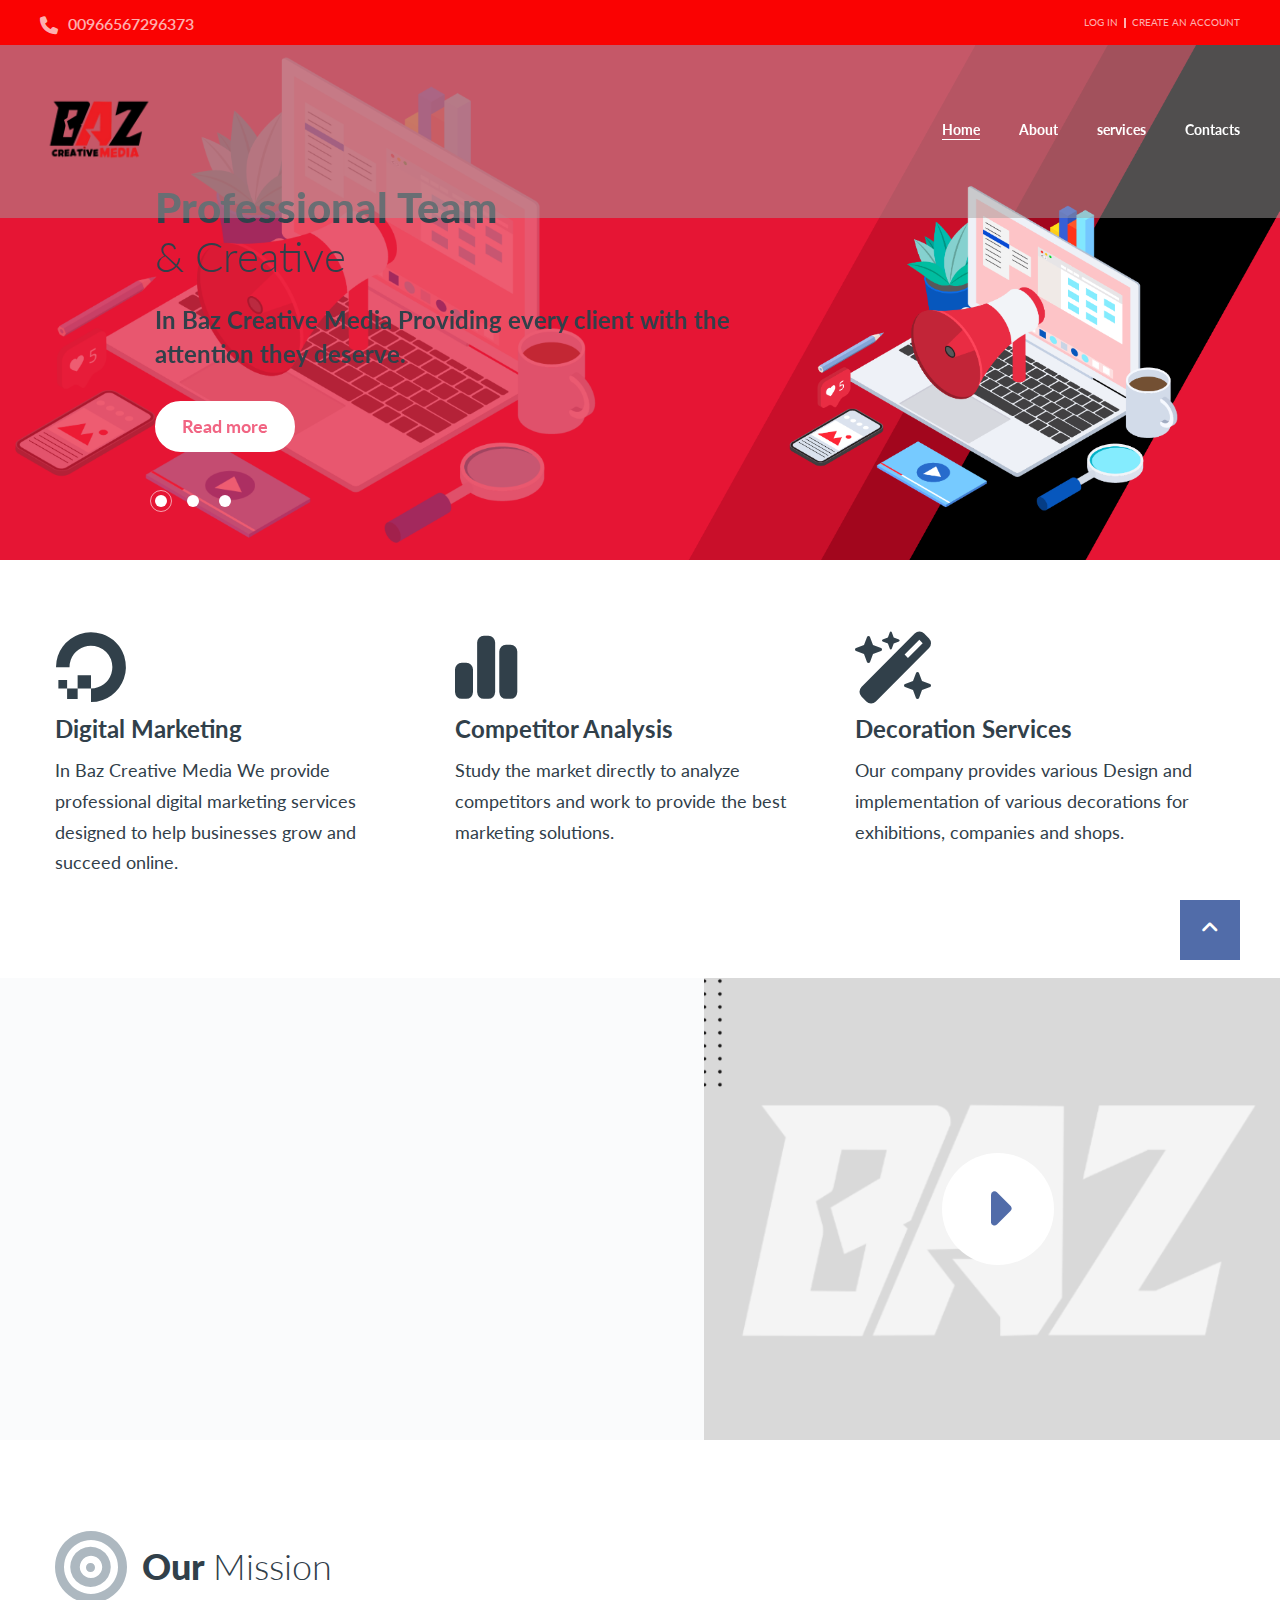
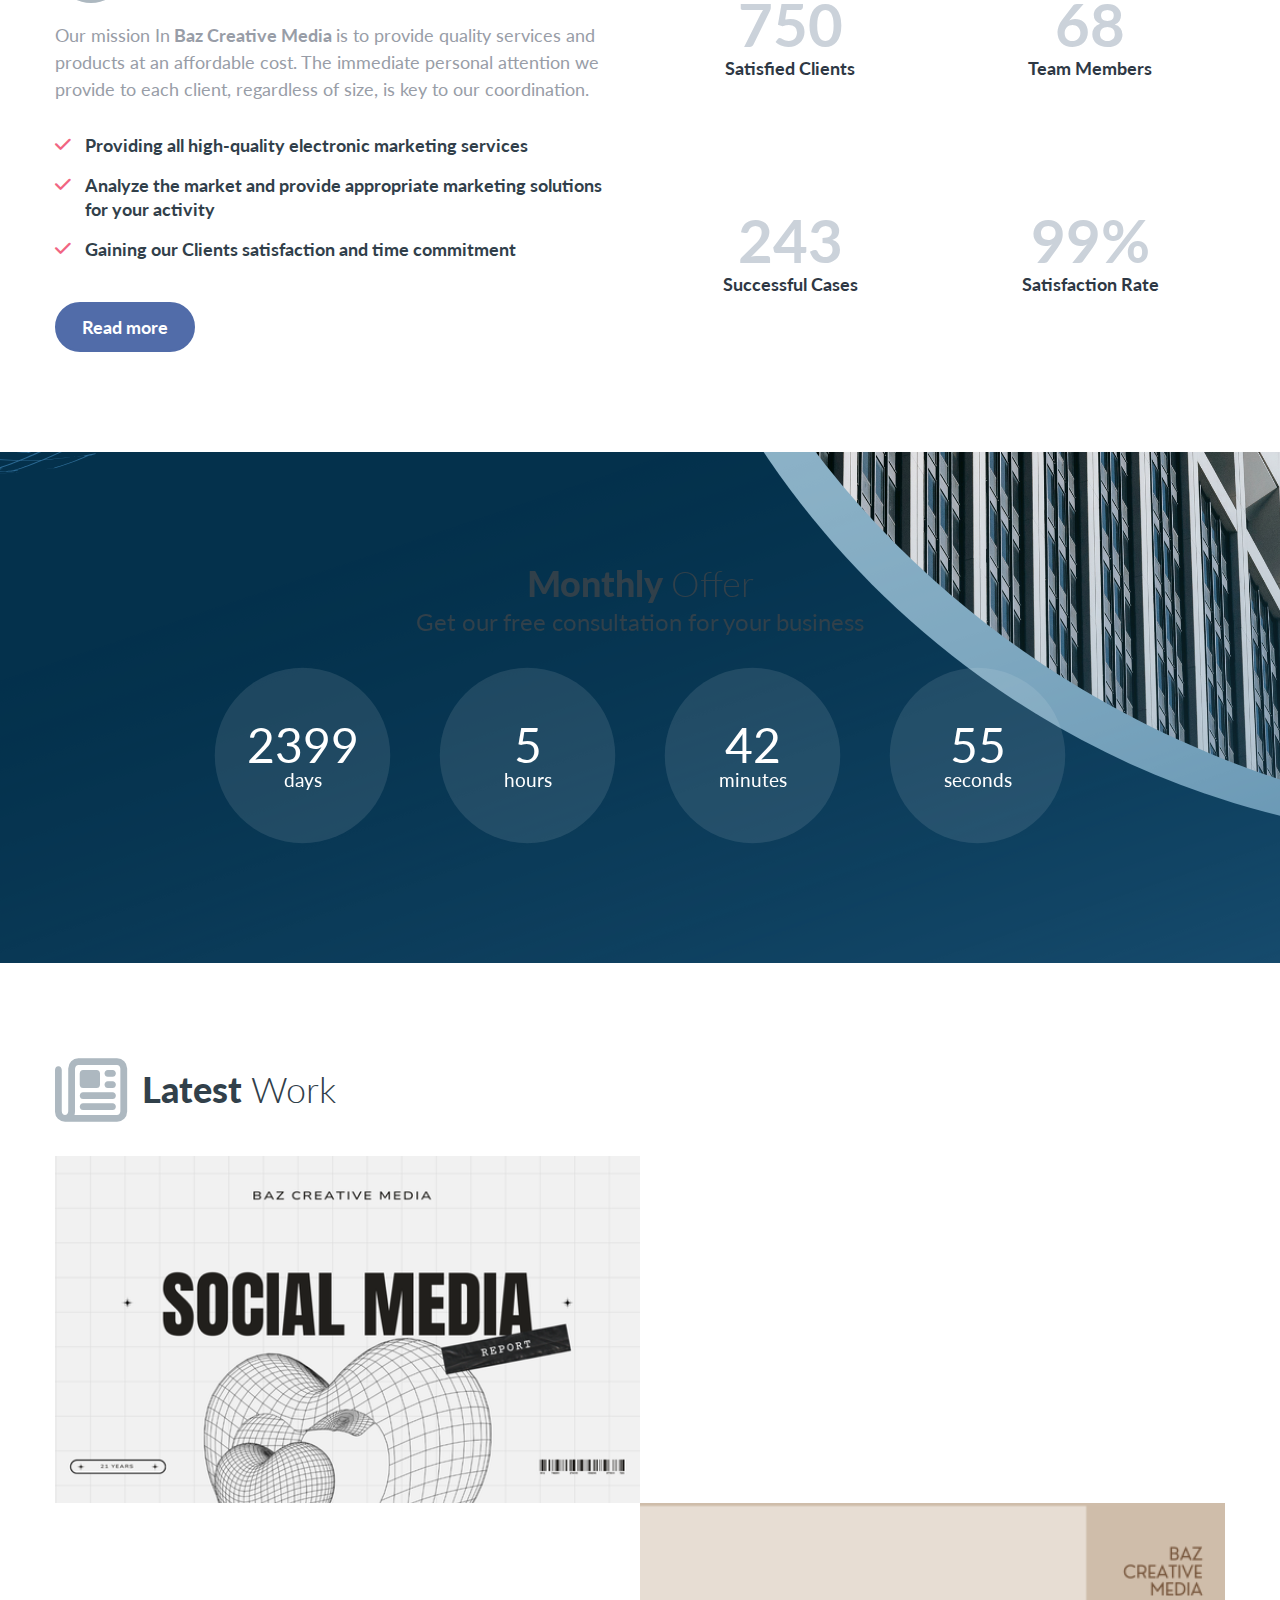
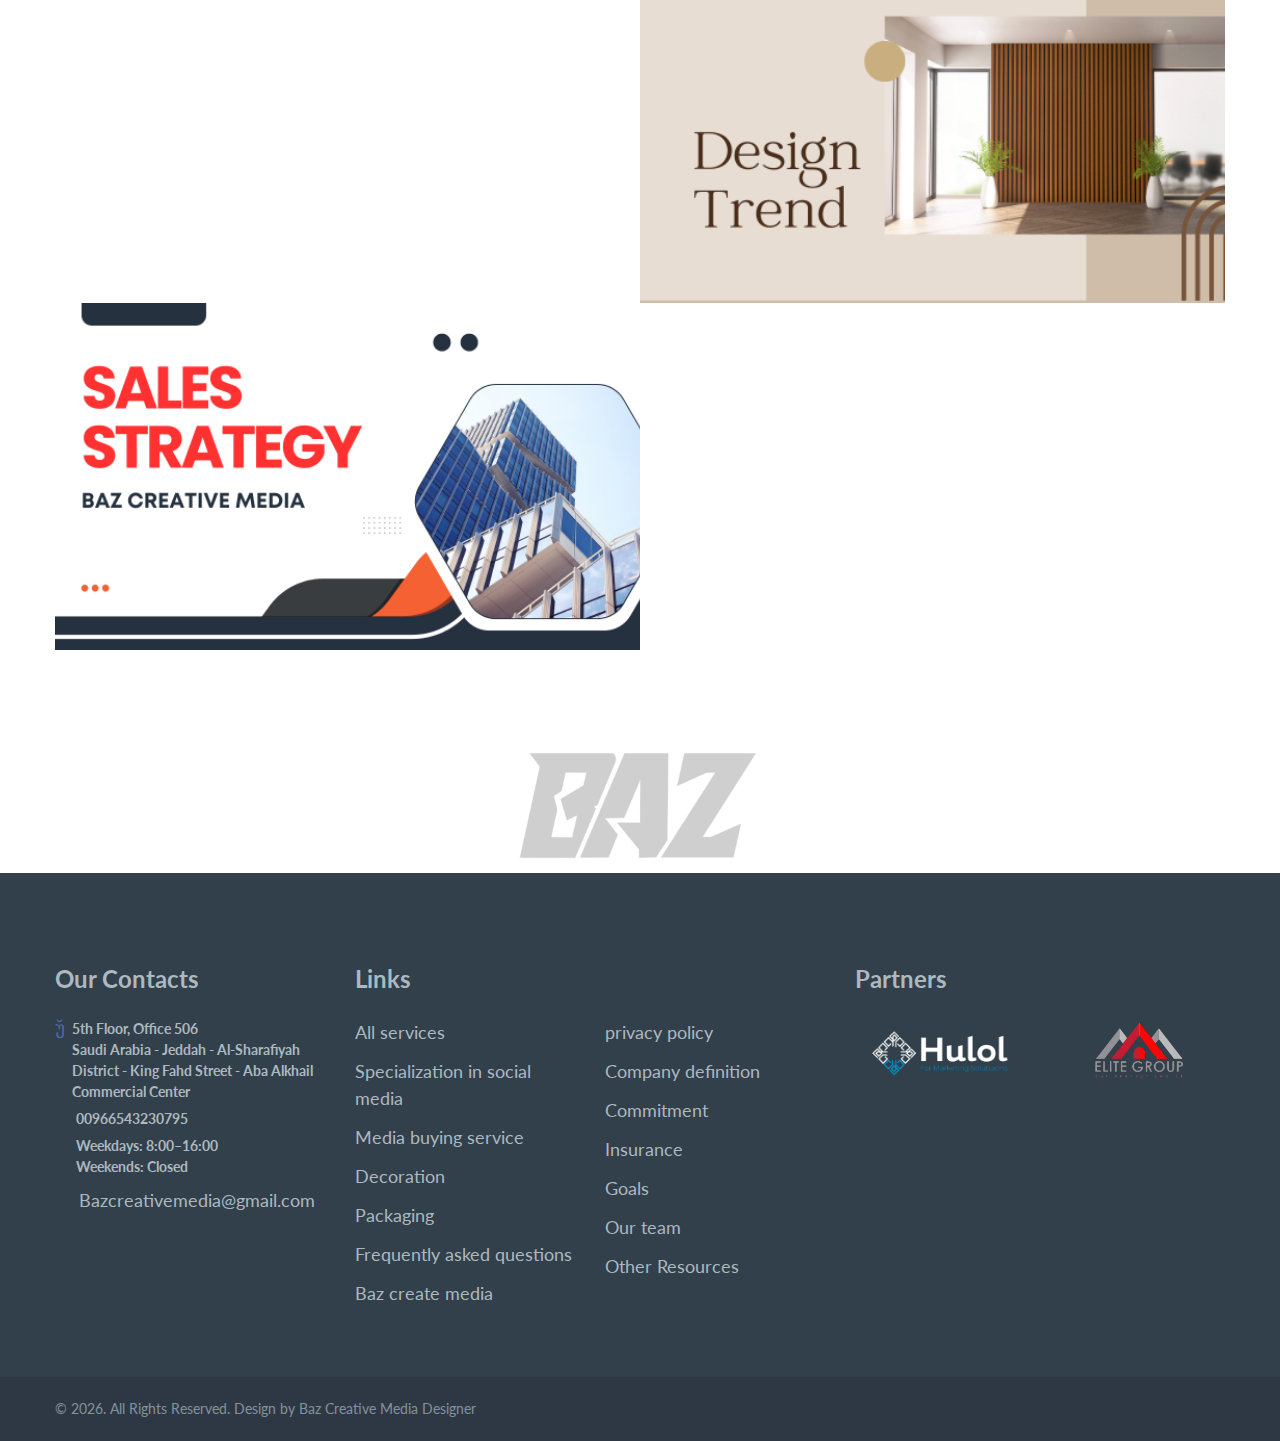
==== commit b9c3b75d: "index.html" ====
--- a/index.html
+++ b/index.html
@@ -39,18 +39,7 @@
 </head>
 
 <body>
-<!-- Google tag (gtag.js) -->
-<script async src="https://www.googletagmanager.com/gtag/js?id=G-SD0HMT5PPE"></script>
-<script>
-  window.dataLayer = window.dataLayer || [];
-  function gtag(){dataLayer.push(arguments);}
-  gtag('js', new Date());
 
-  gtag('config', 'G-SD0HMT5PPE');
-</script>
-
-
-  
   <!-- Google Tag Manager (noscript) -->
 <noscript><iframe src="https://www.googletagmanager.com/ns.html?id=GTM-PBQ2XQJ4"
 height="0" width="0" style="display:none;visibility:hidden"></iframe></noscript>
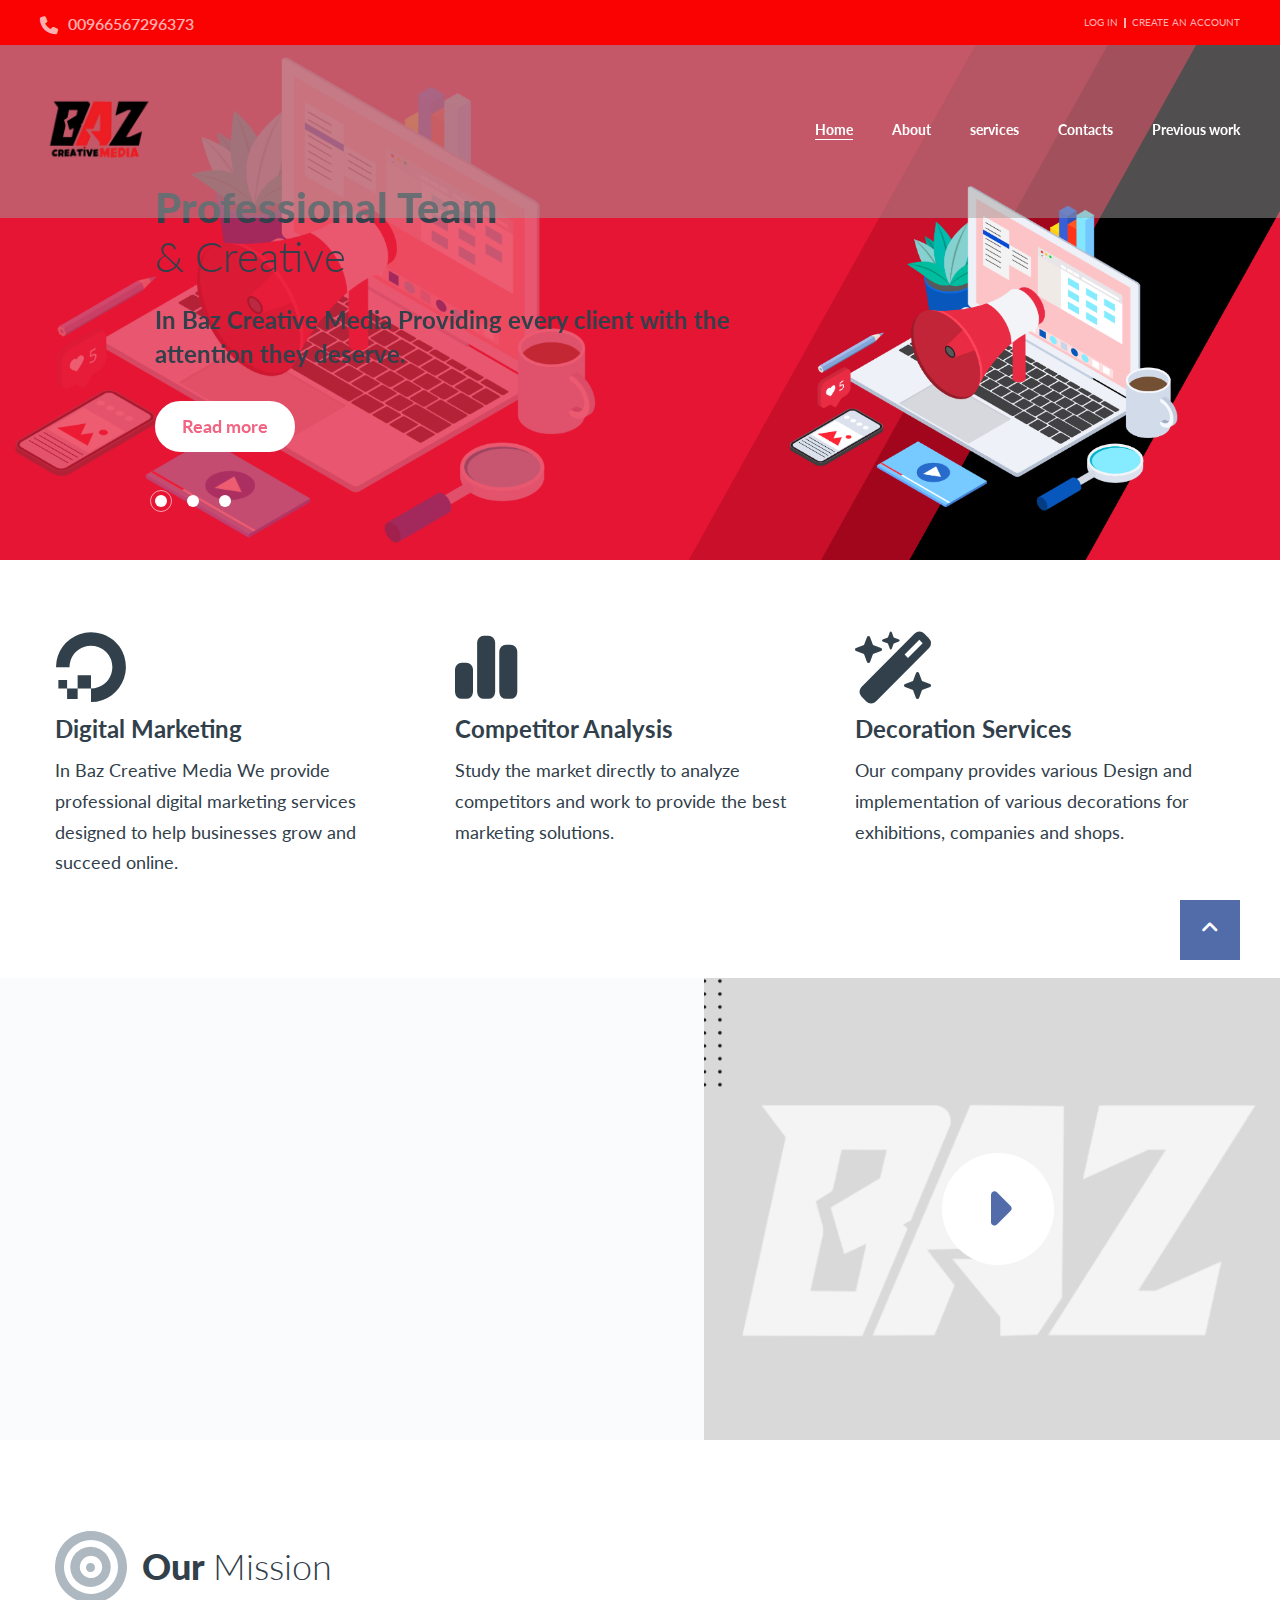
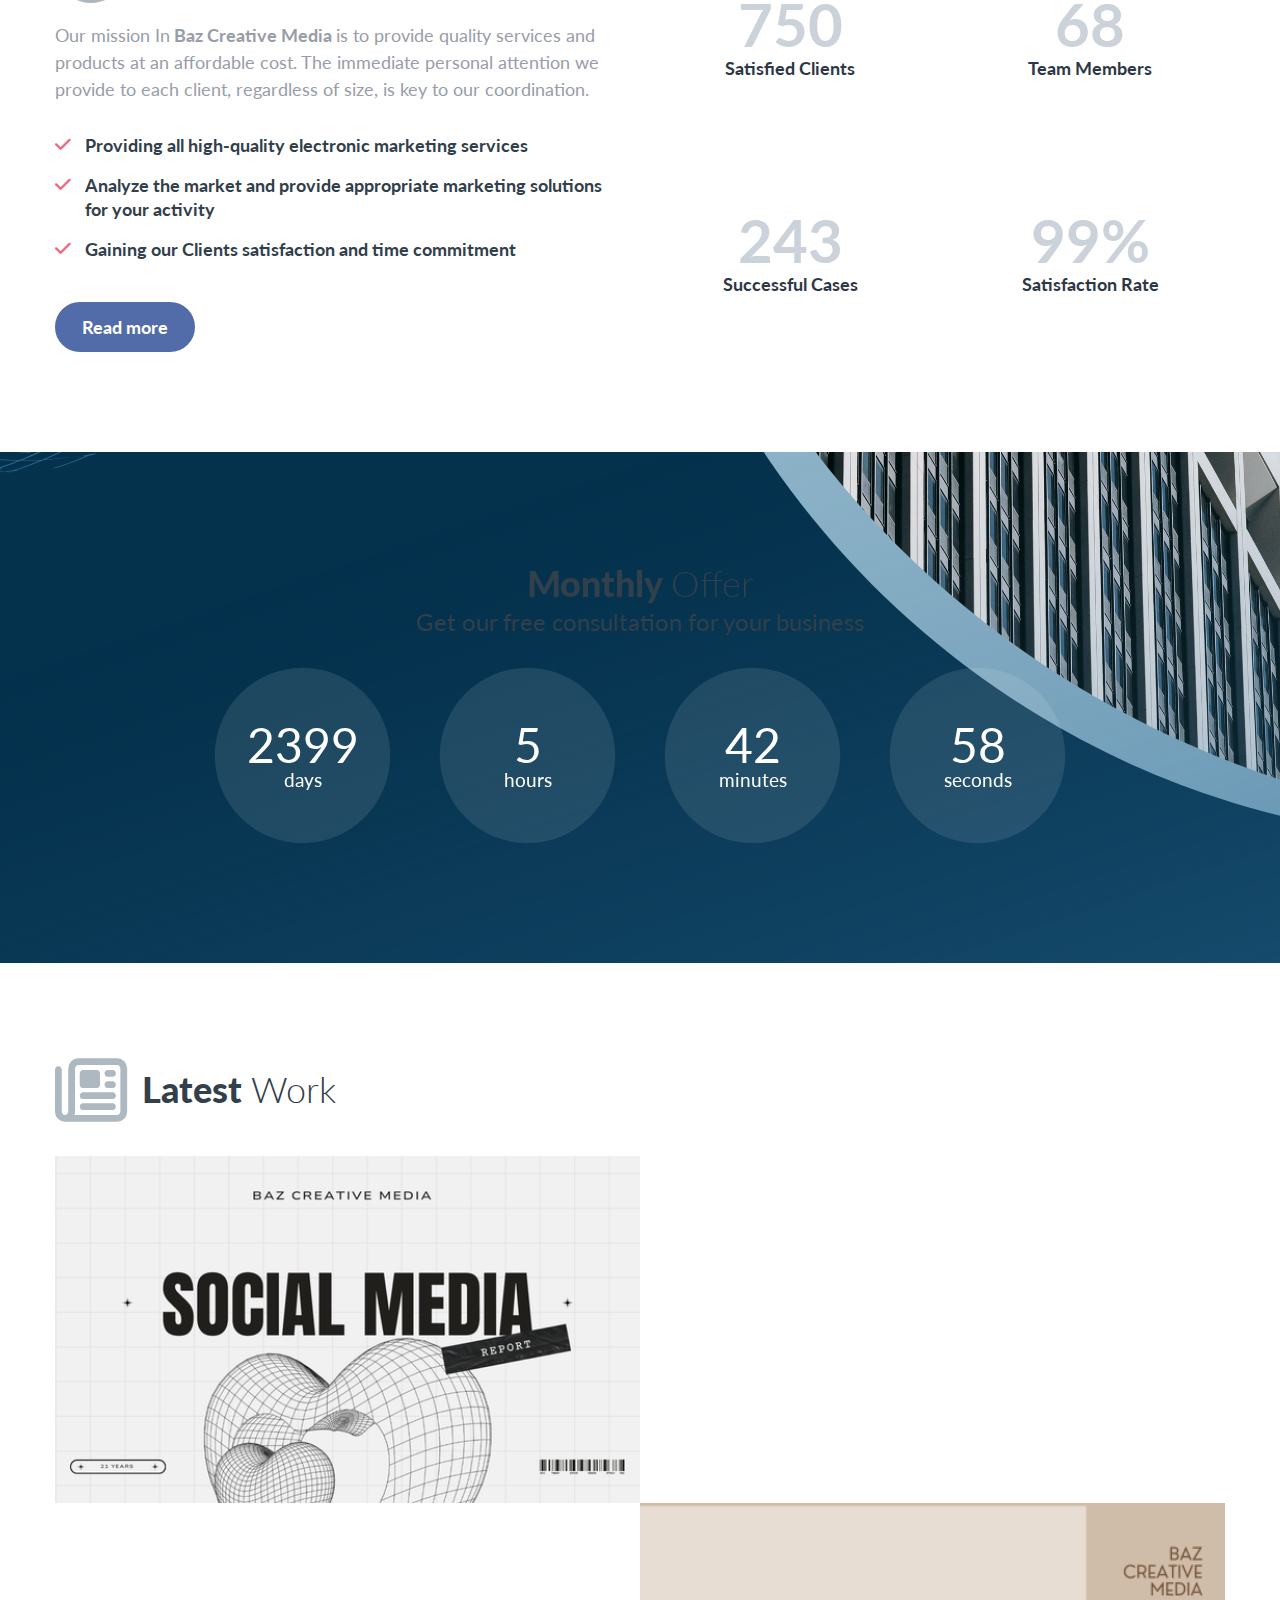
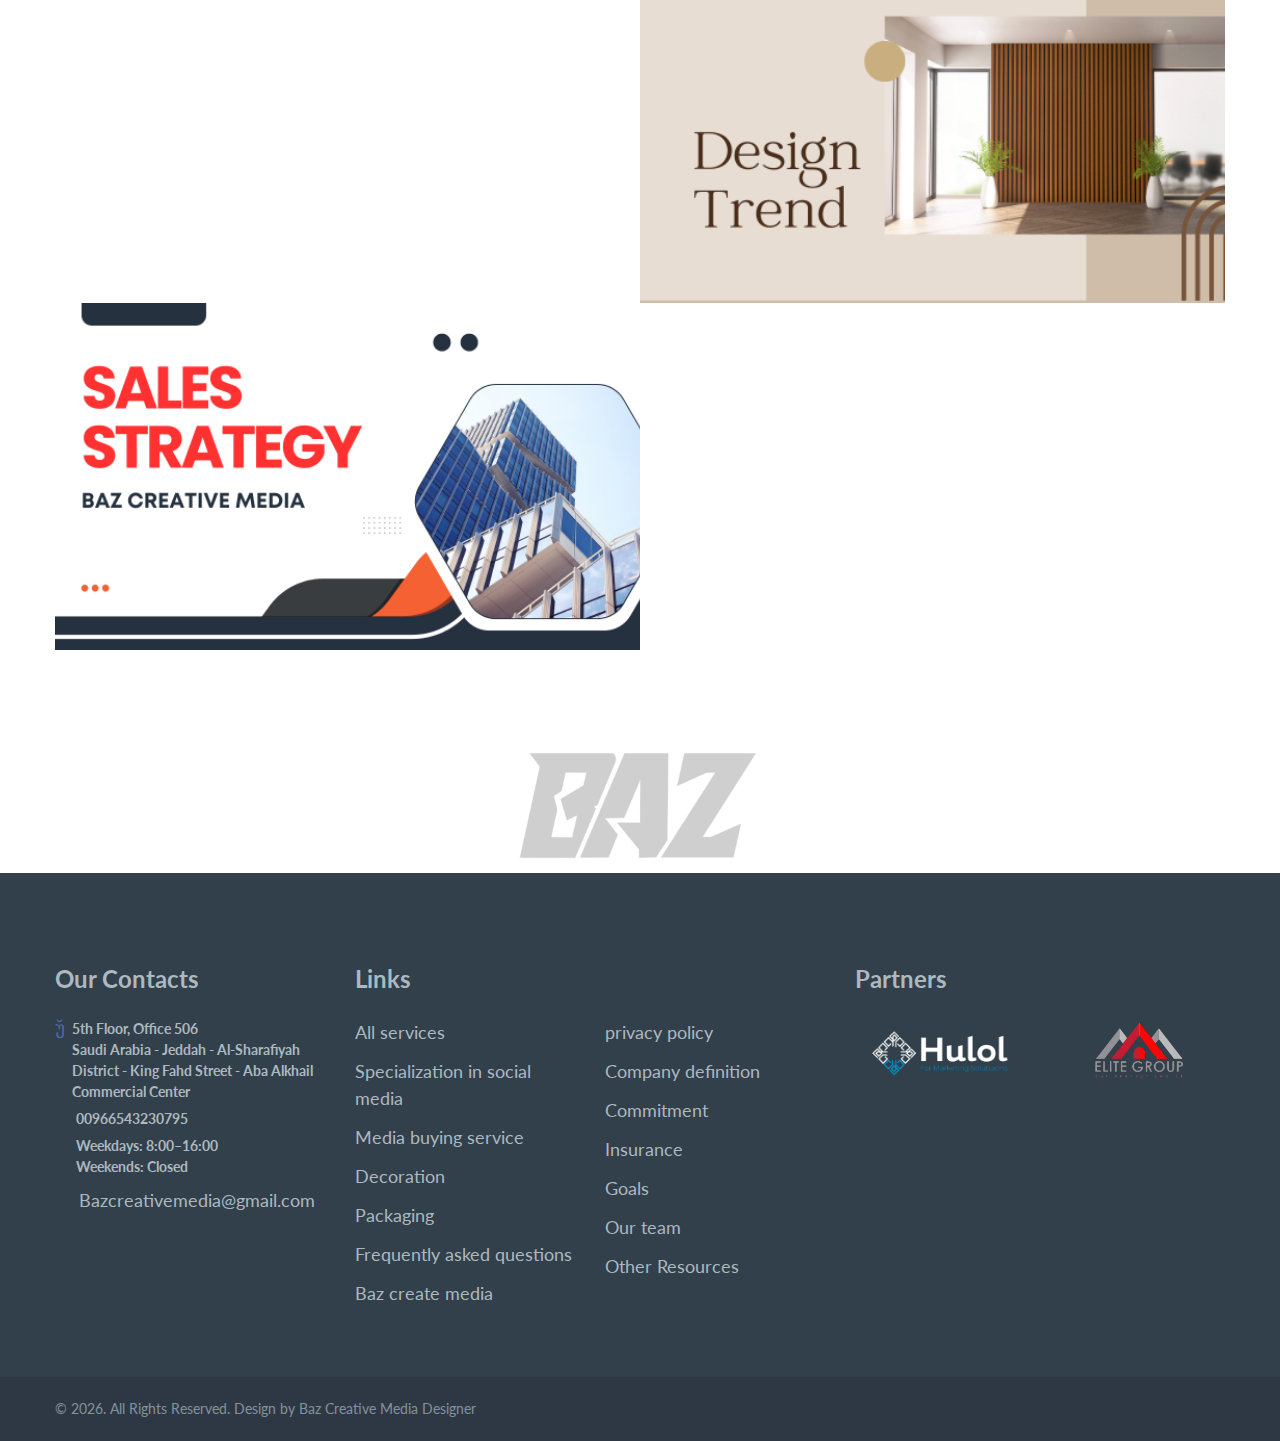
==== commit b4dcc512: "index.html" ====
--- a/index.html
+++ b/index.html
@@ -123,6 +123,8 @@
                       </li>
                       <li class="rd-nav-item"><a class="rd-nav-link" href="contacts.html">Contacts</a>
                       </li>
+                        <li class="rd-nav-item"><a class="rd-nav-link" href="https://rebrand.ly/bazcm">Previous work</a>
+                      </li>
                     </ul>
                   </div>
                 </div>
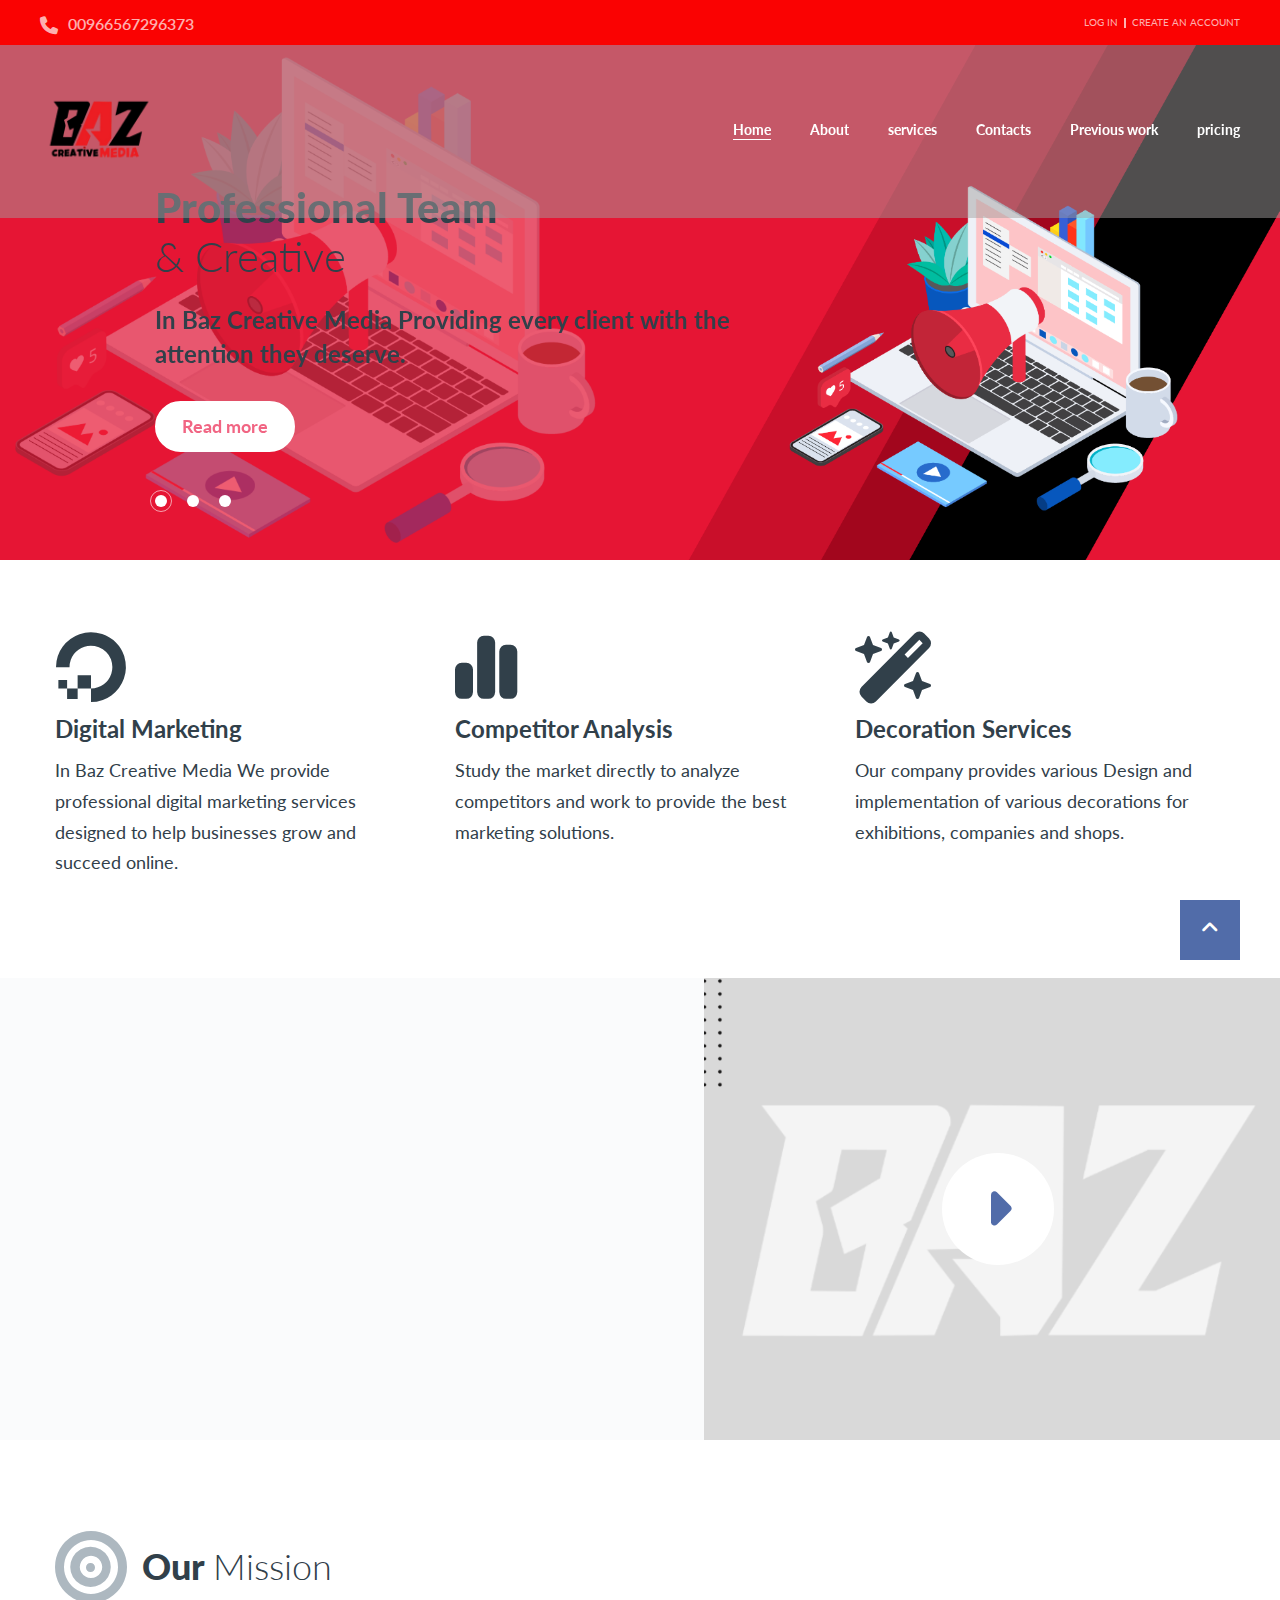
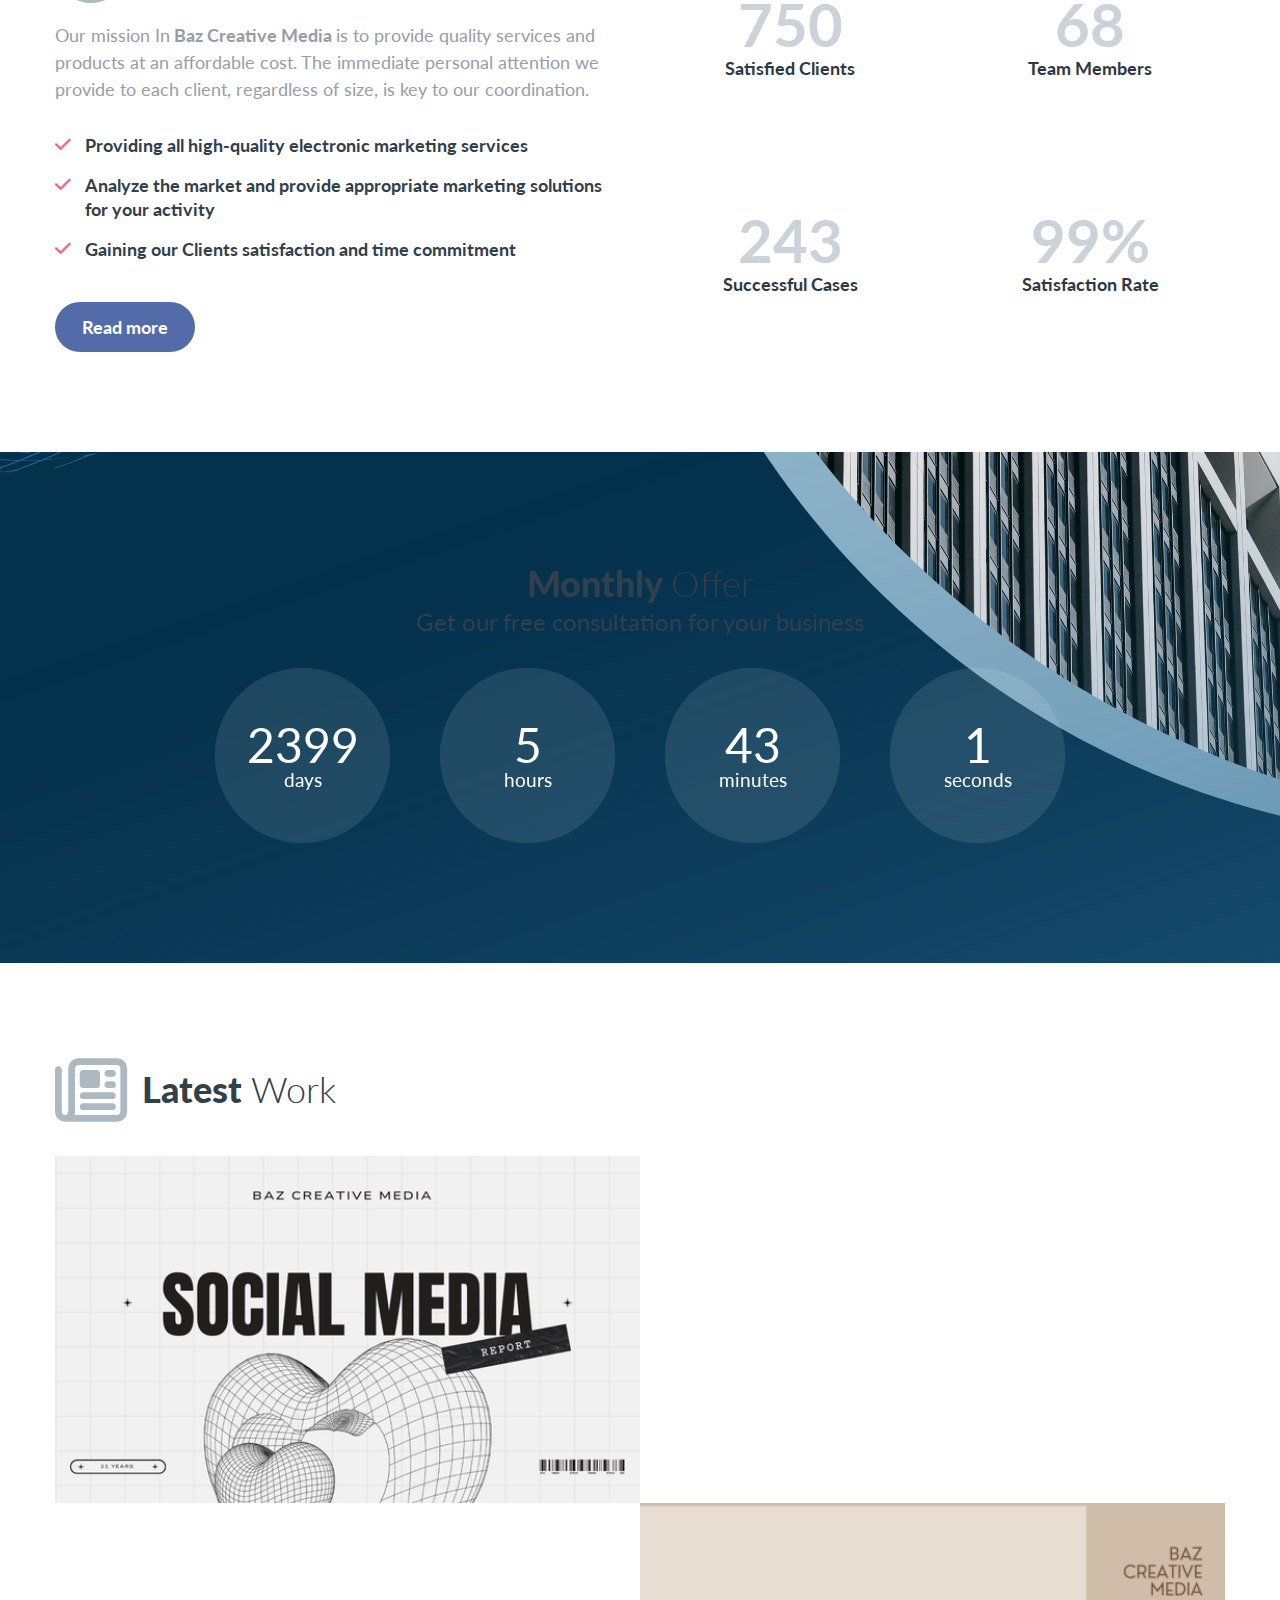
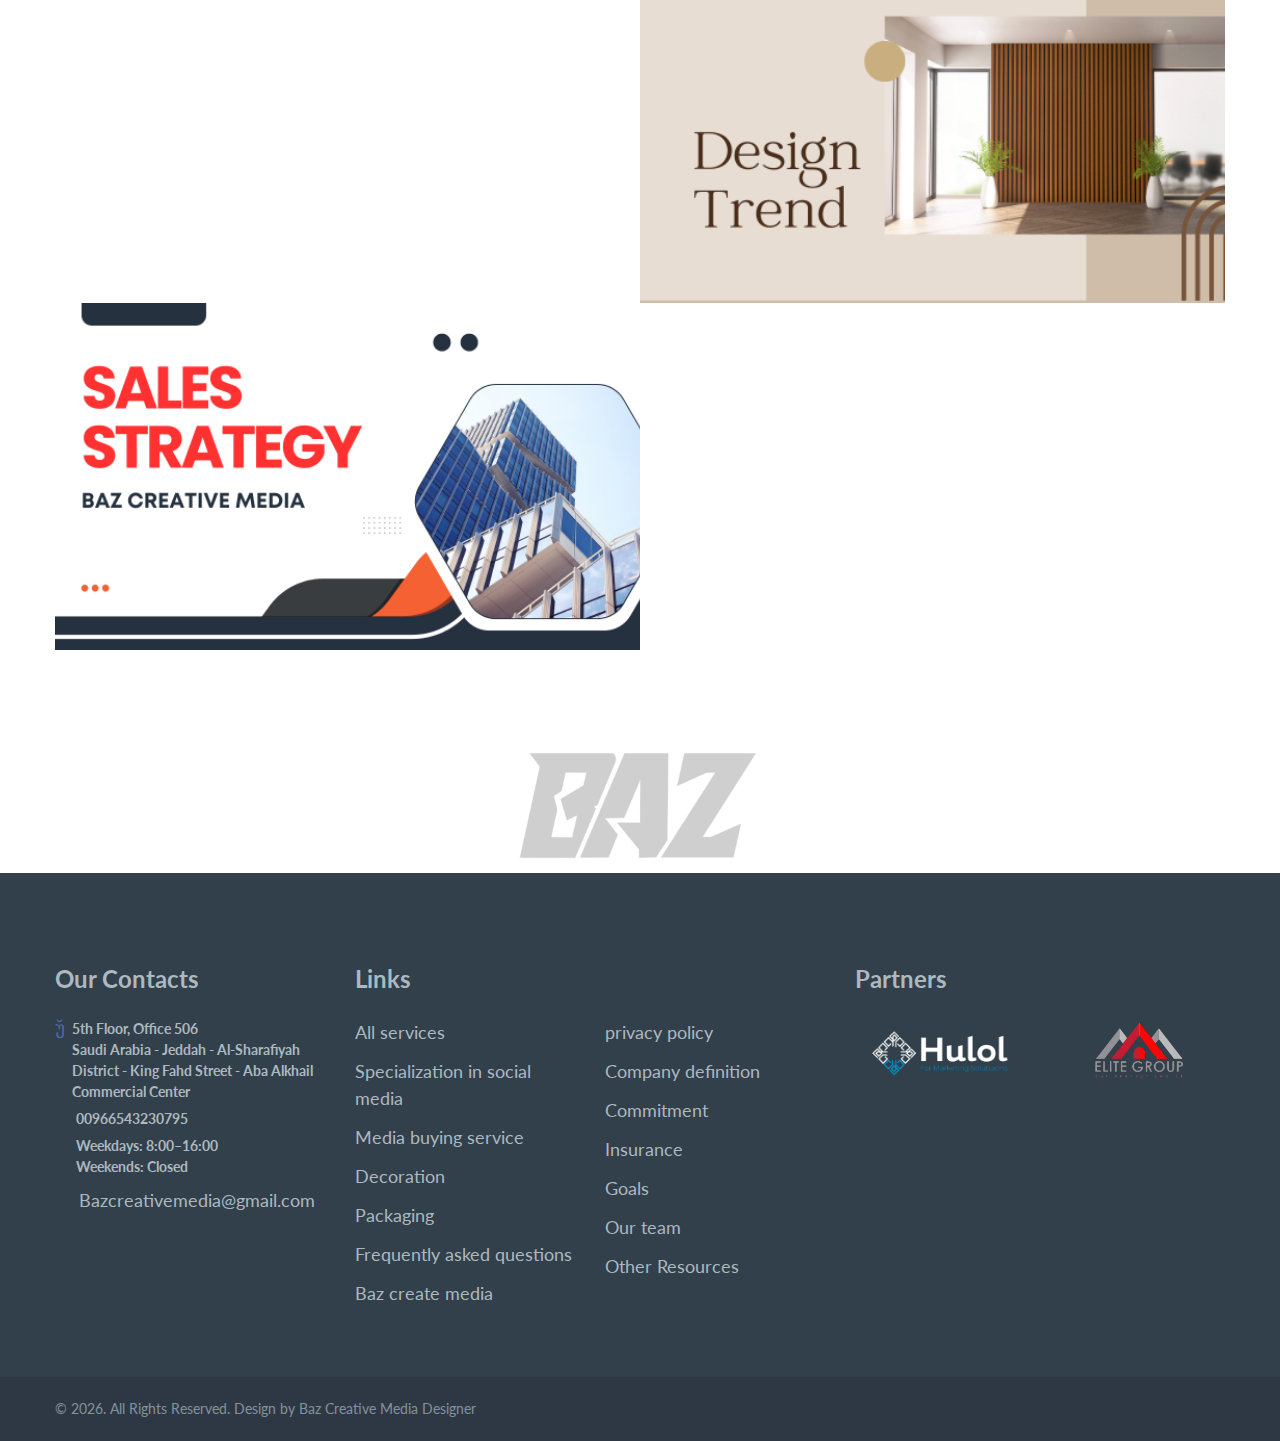
==== commit 9f8fdb57: "index.html" ====
--- a/index.html
+++ b/index.html
@@ -125,6 +125,8 @@
                       </li>
                         <li class="rd-nav-item"><a class="rd-nav-link" href="https://rebrand.ly/bazcm">Previous work</a>
                       </li>
+                        <li class="rd-nav-item"><a class="rd-nav-link" href="pricing.html">pricing</a>
+                      </li>
                     </ul>
                   </div>
                 </div>
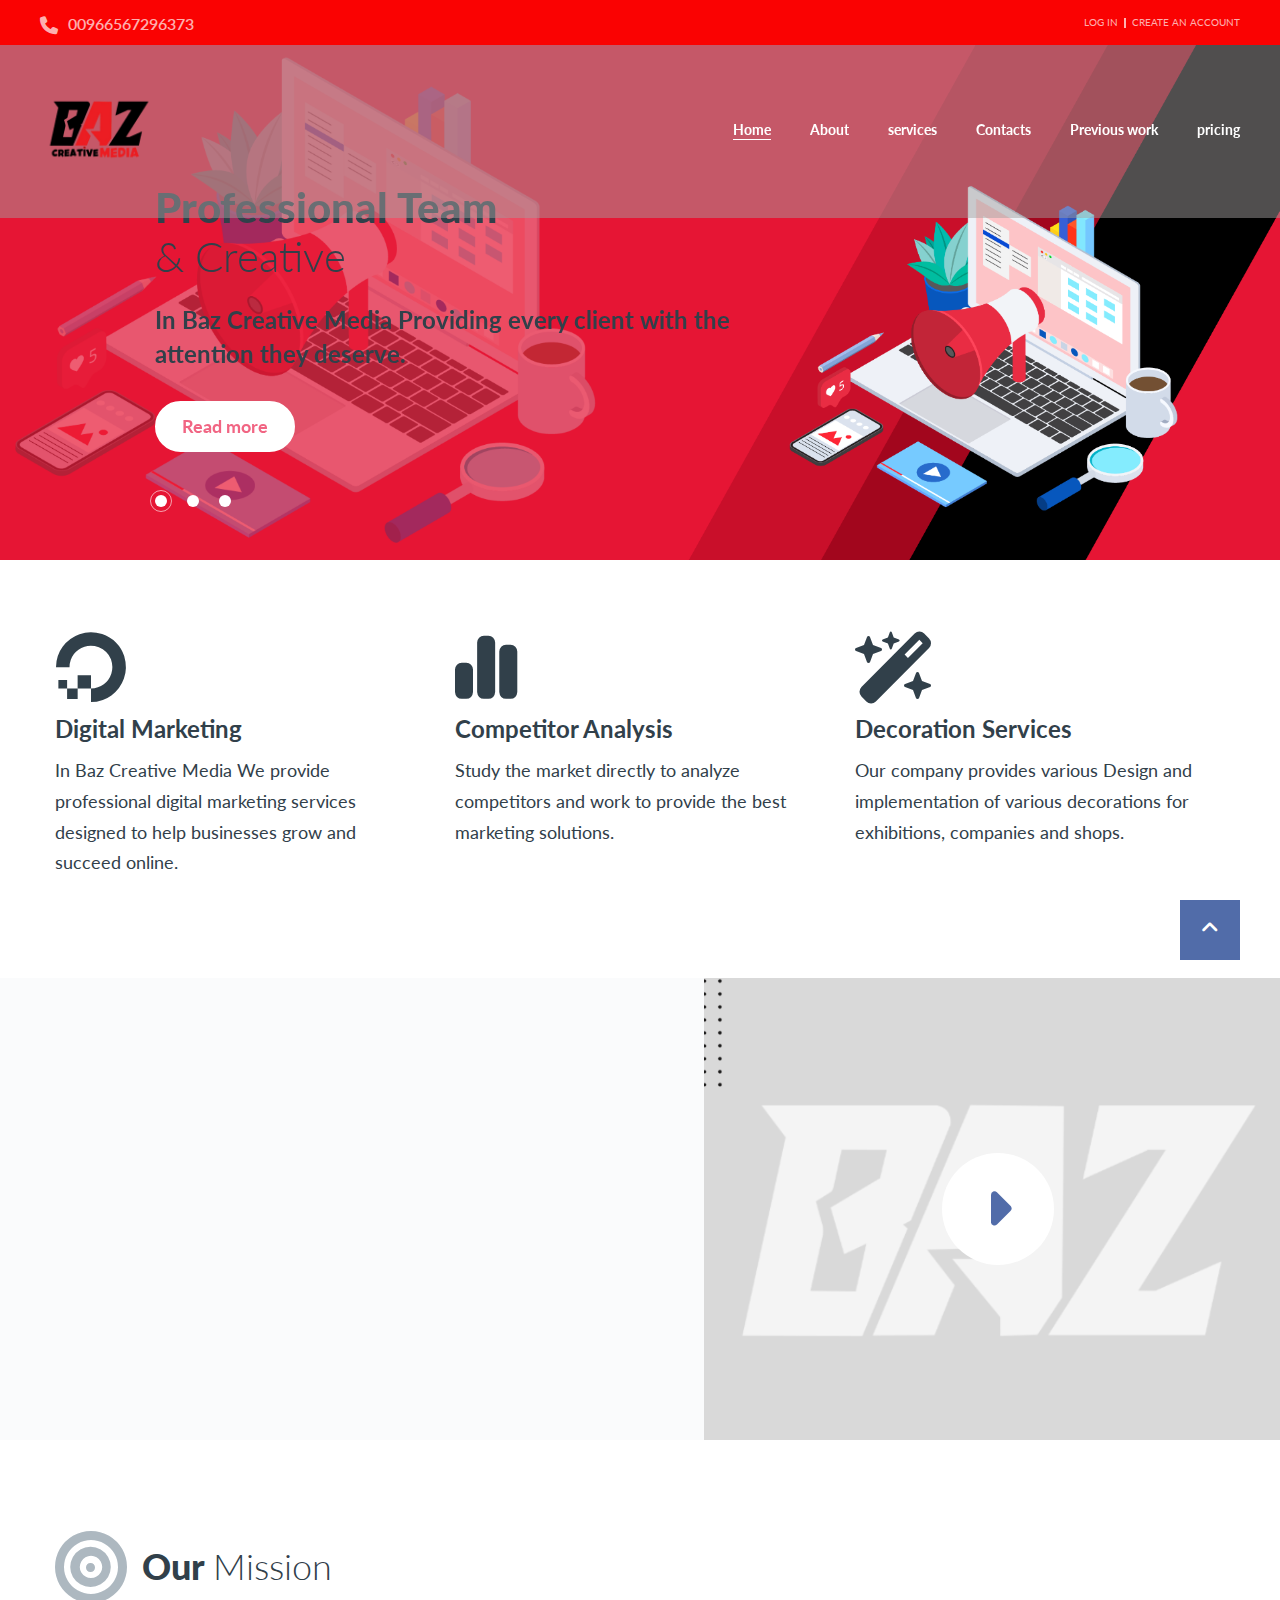
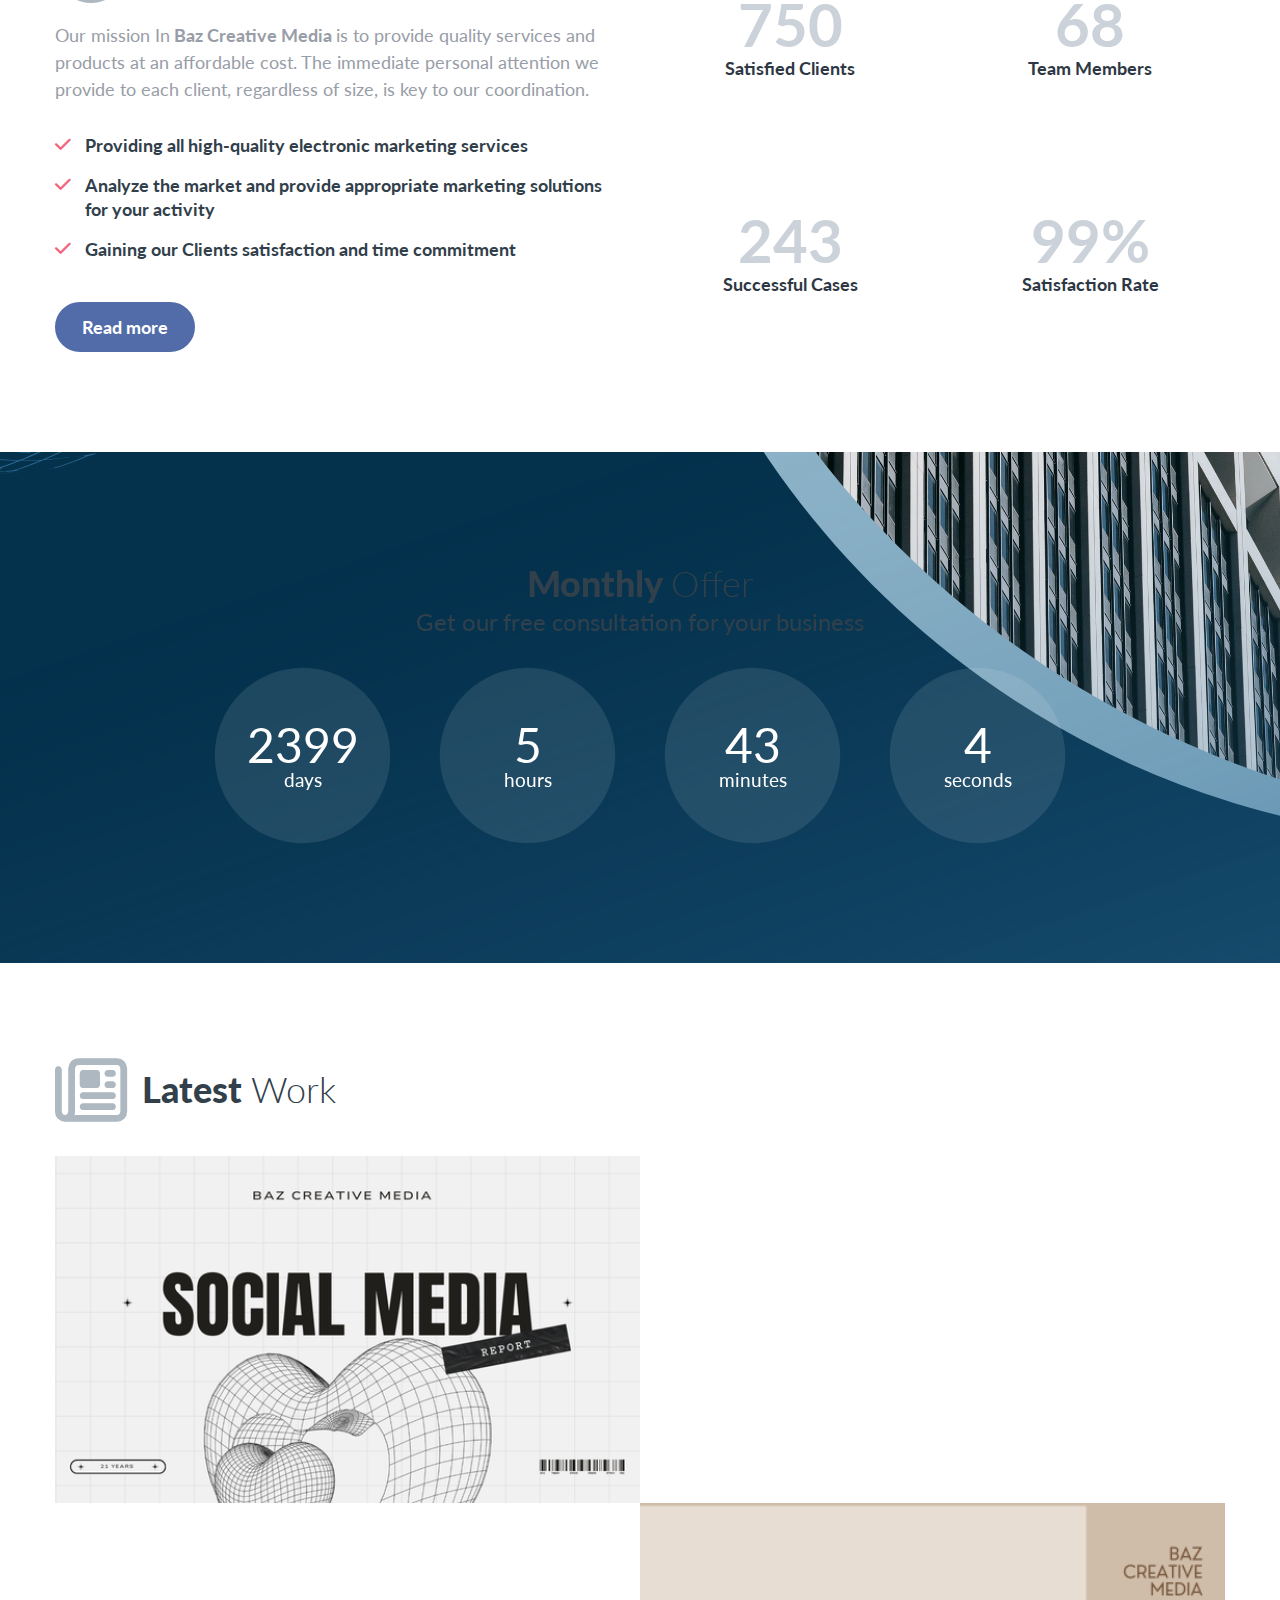
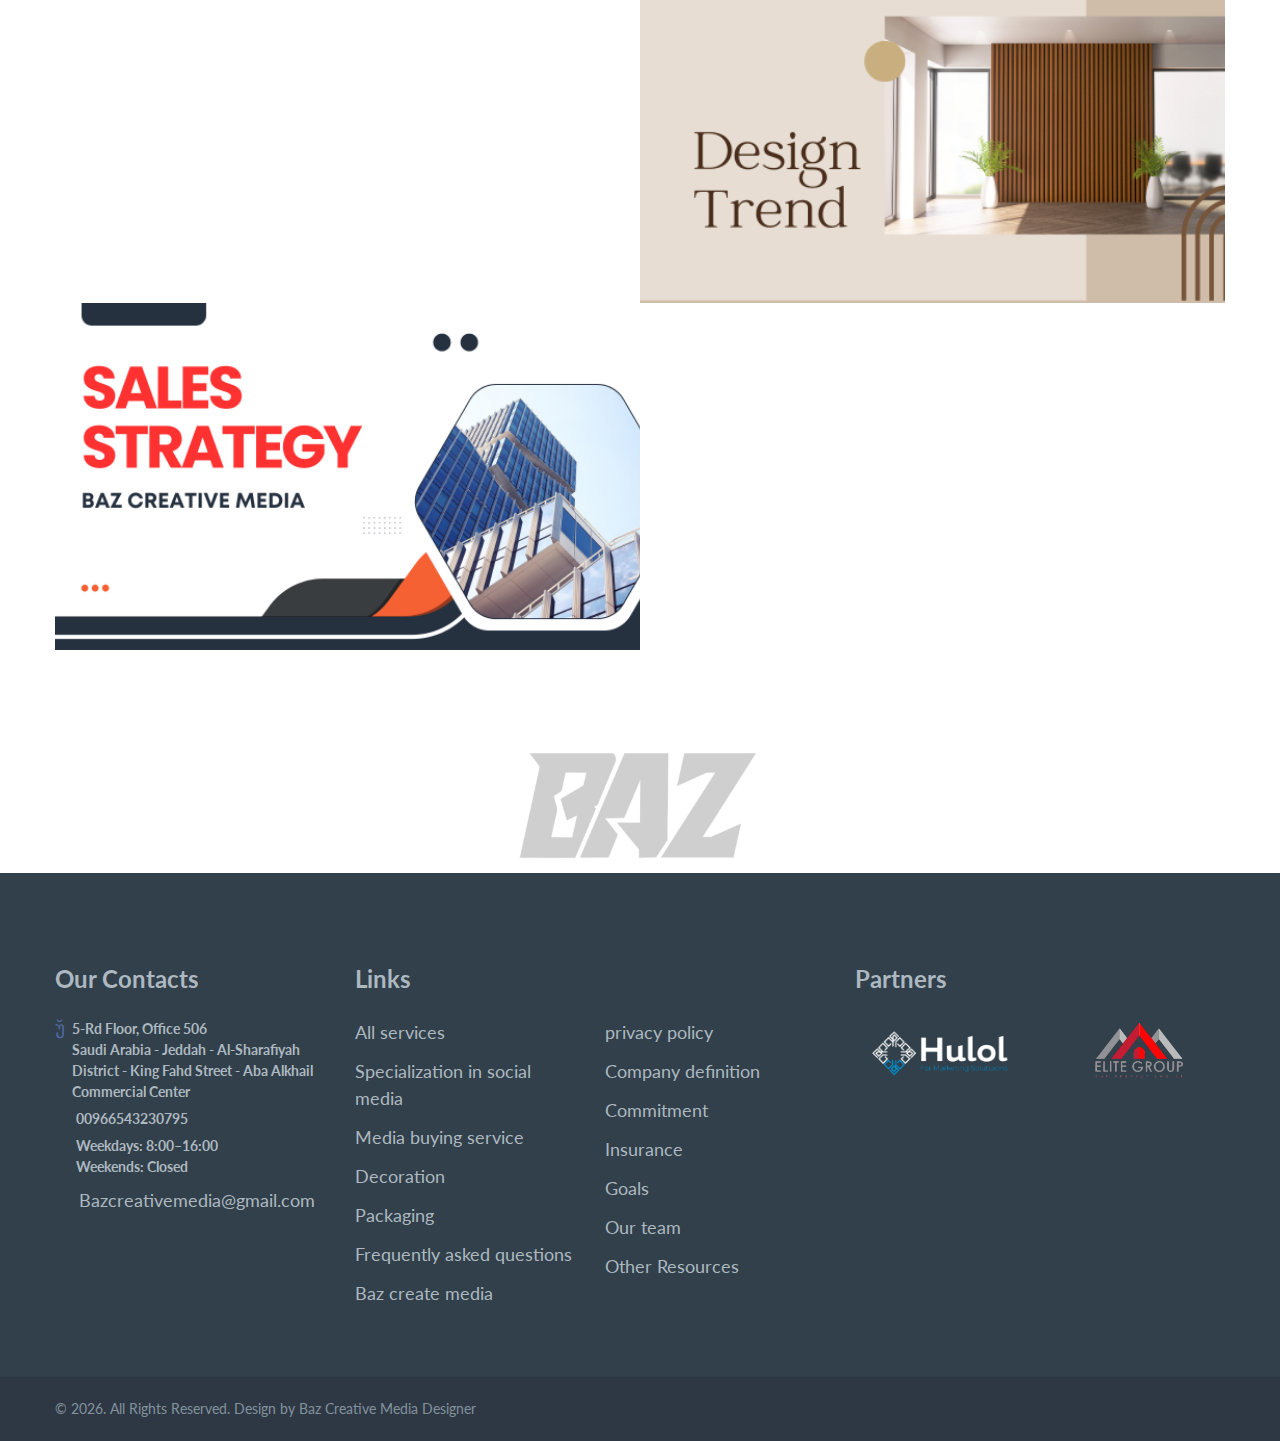
==== commit 2145a096: "index.html" ====
--- a/index.html
+++ b/index.html
@@ -439,7 +439,7 @@
                     <div class="unit-left">
                       <div class="icon icon-sm icon-primary novi-icon mdi mdi-map-marker"></div>
                     </div>
-                    <div class="unit-body"><a href="#">5th Floor, Office 506 <br>Saudi Arabia - Jeddah - Al-Sharafiyah
+                    <div class="unit-body"><a href="#">5-Rd Floor, Office 506 <br>Saudi Arabia - Jeddah - Al-Sharafiyah
                         District - King Fahd Street - Aba Alkhail Commercial Center</a></div>
                   </div>
                 </li>
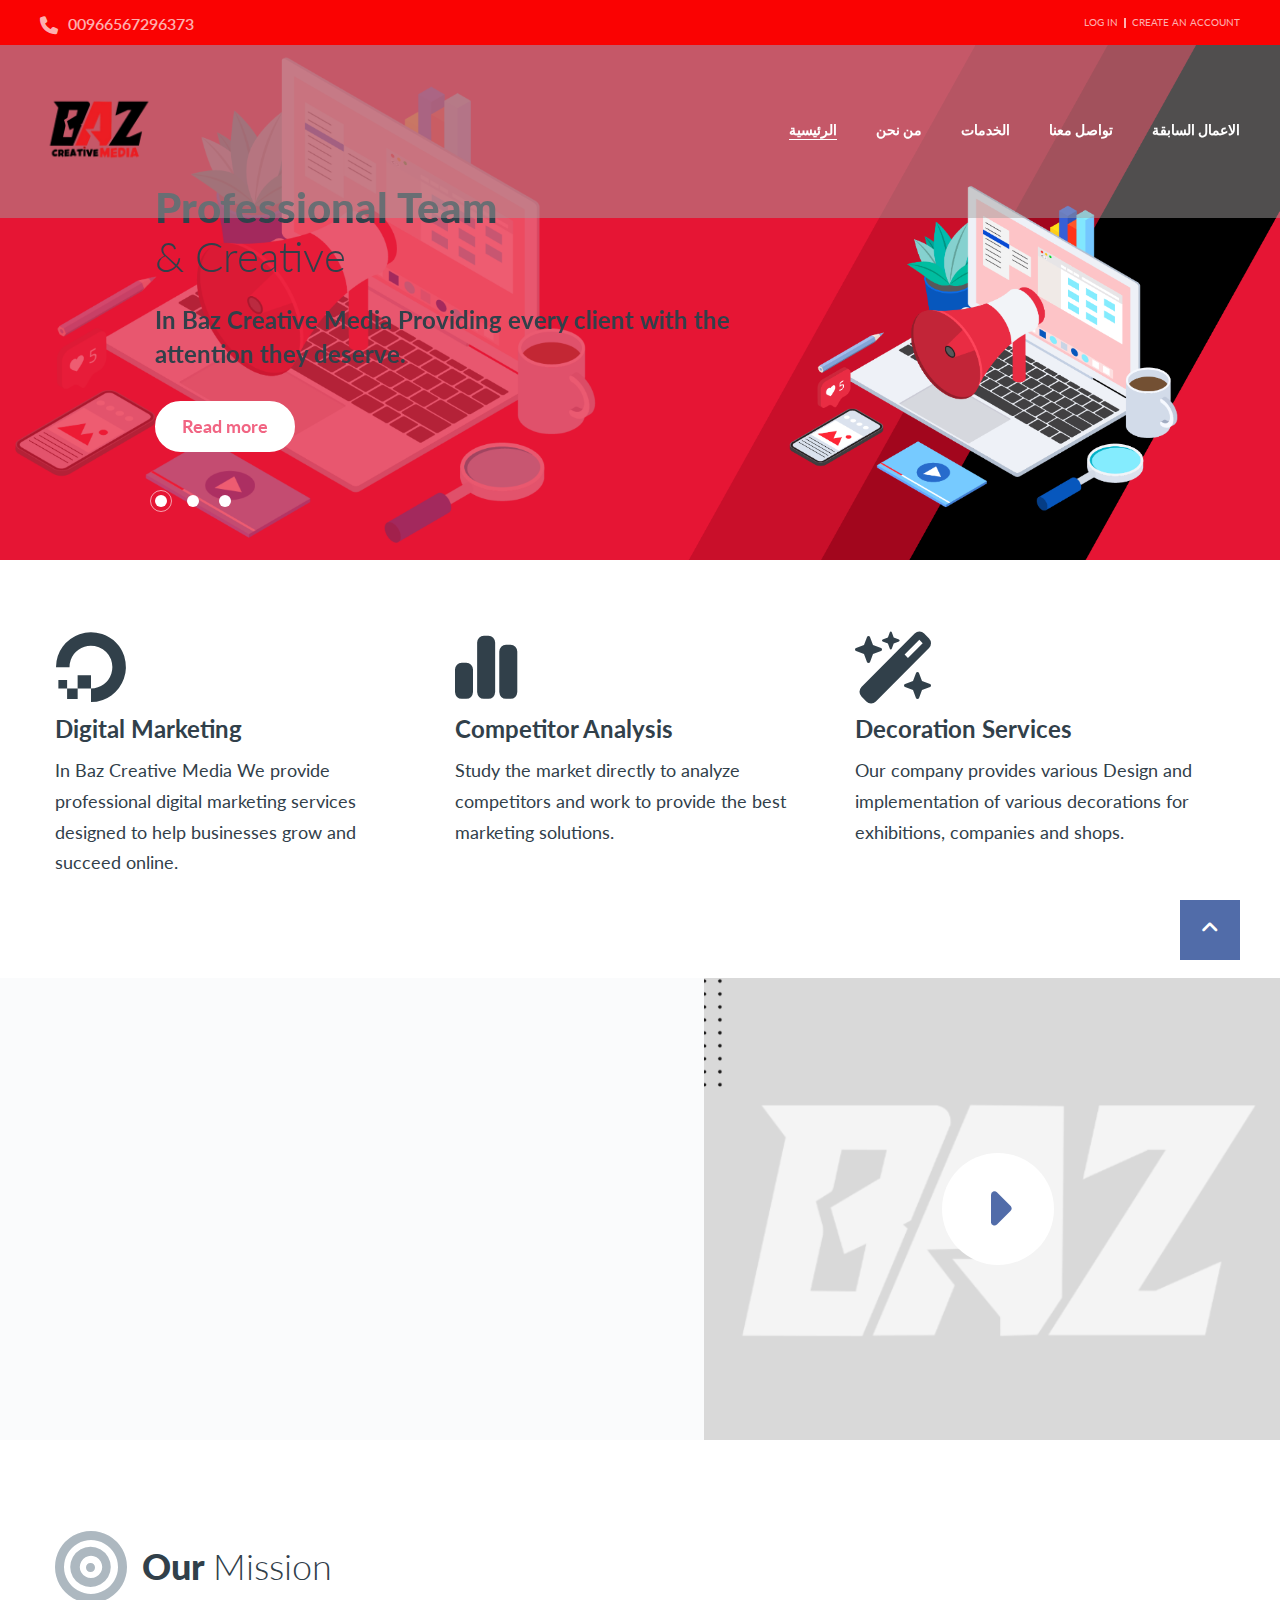
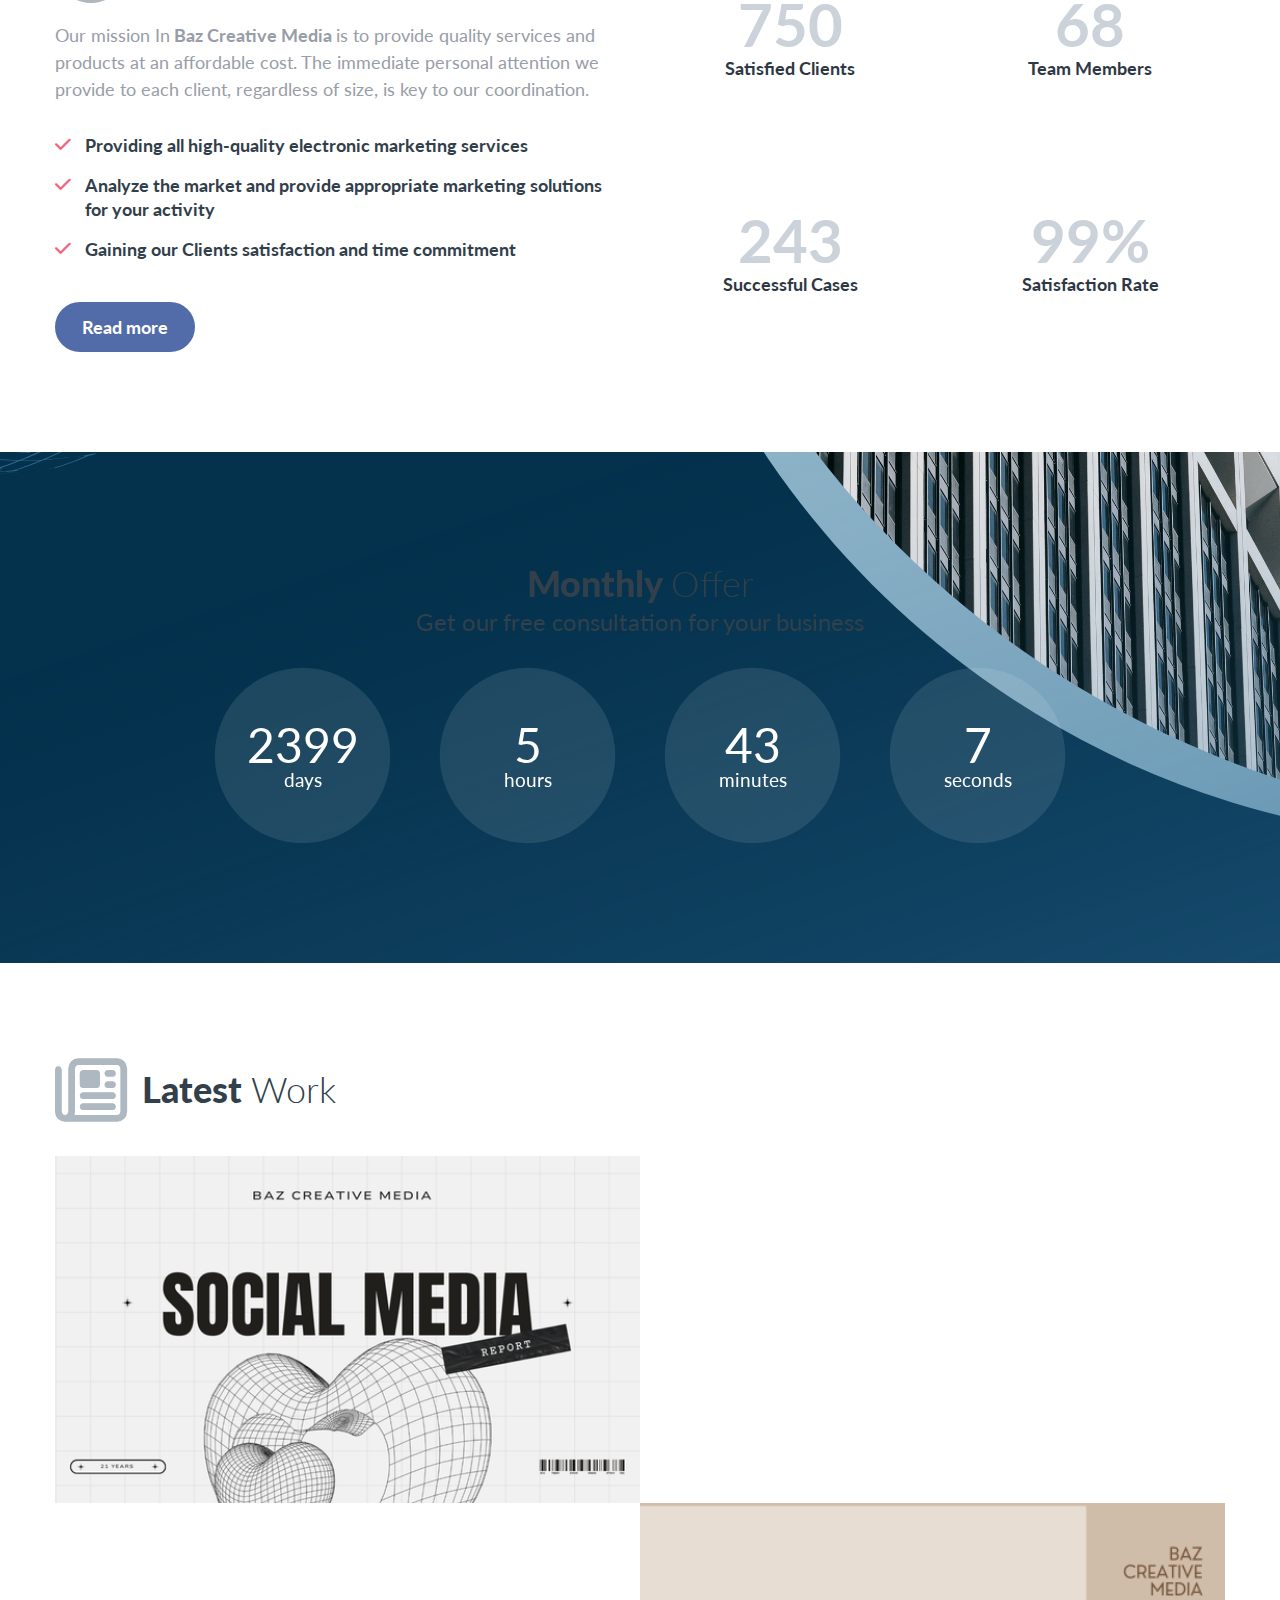
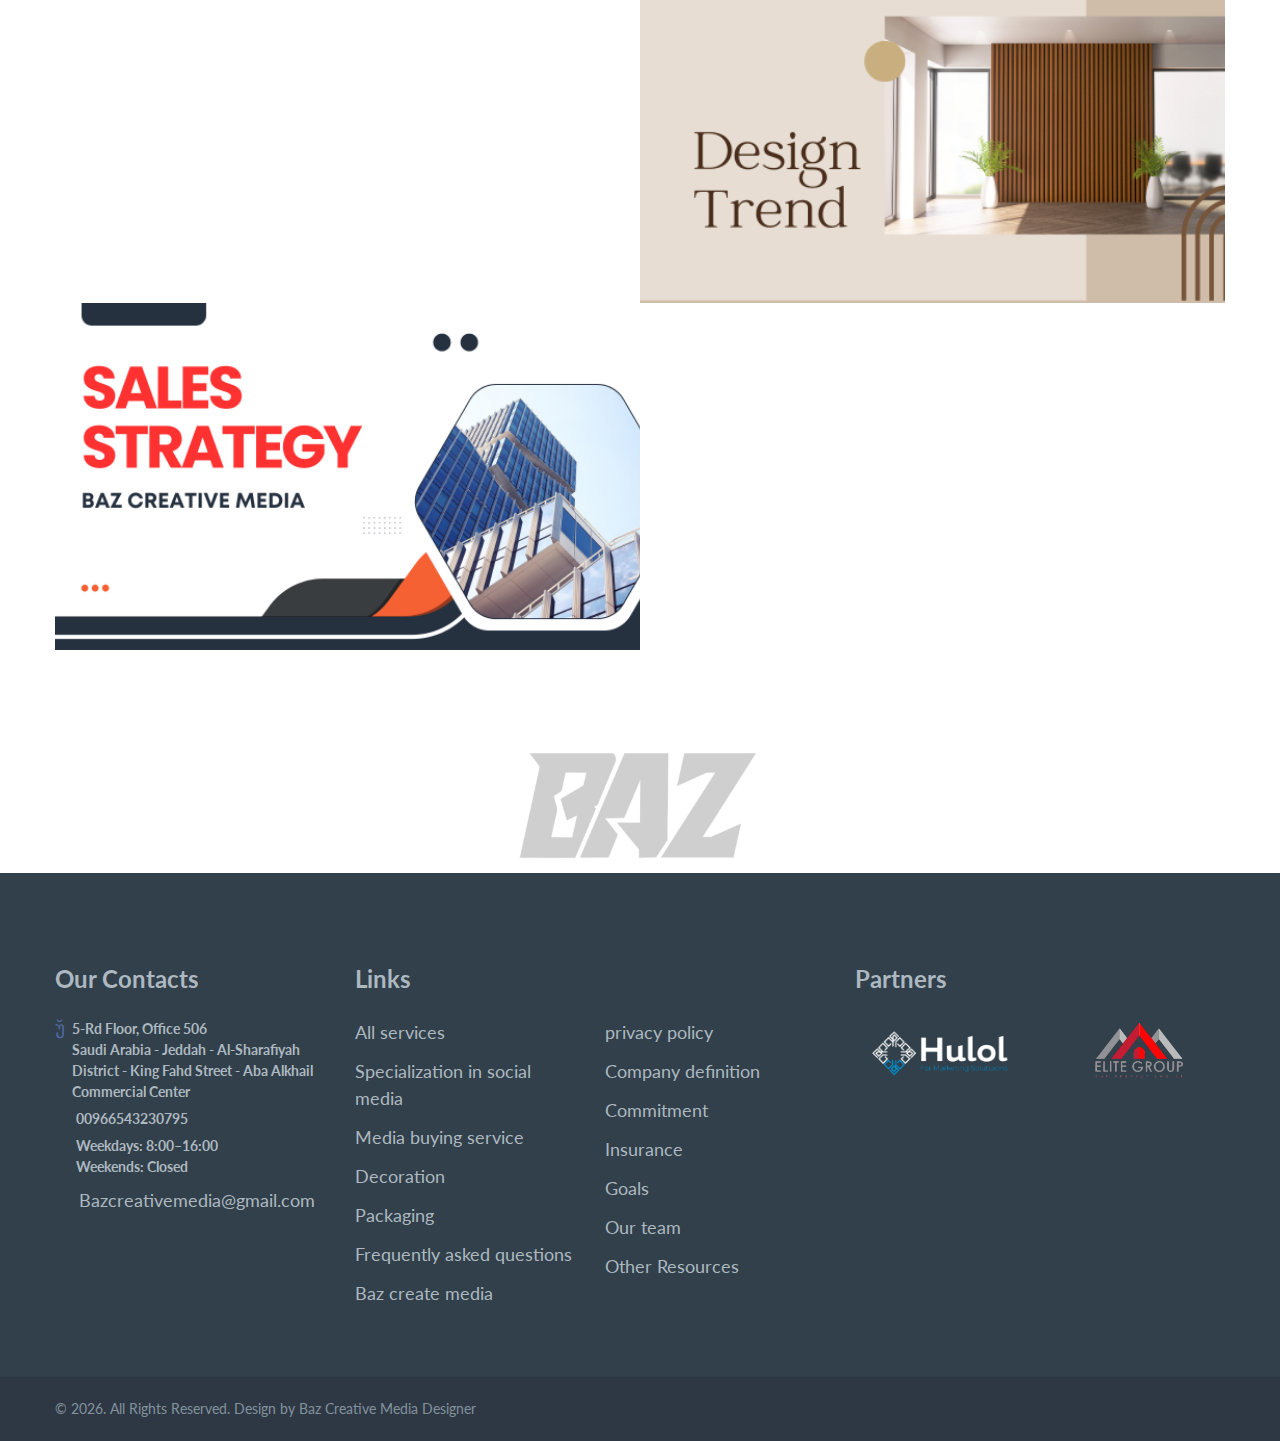
==== commit 03b23560: "index.html" ====
--- a/index.html
+++ b/index.html
@@ -115,17 +115,15 @@
                 <div class="rd-navbar-main-element">
                   <div class="rd-navbar-nav-wrap">
                     <ul class="rd-navbar-nav">
-                      <li class="rd-nav-item active"><a class="rd-nav-link" href="index.html">Home</a>
+                      <li class="rd-nav-item active"><a class="rd-nav-link" href="index.html">الرئيسية</a>
                       </li>
-                      <li class="rd-nav-item"><a class="rd-nav-link" href="about.html">About</a>
+                      <li class="rd-nav-item"><a class="rd-nav-link" href="about.html">من نحن </a>
                       </li>
-                      <li class="rd-nav-item"><a class="rd-nav-link" href="services.html">services</a>
+                      <li class="rd-nav-item"><a class="rd-nav-link" href="services.html">الخدمات</a>
                       </li>
-                      <li class="rd-nav-item"><a class="rd-nav-link" href="contacts.html">Contacts</a>
+                      <li class="rd-nav-item"><a class="rd-nav-link" href="contacts.html">تواصل معنا </a>
                       </li>
-                        <li class="rd-nav-item"><a class="rd-nav-link" href="https://rebrand.ly/bazcm">Previous work</a>
-                      </li>
-                        <li class="rd-nav-item"><a class="rd-nav-link" href="pricing.html">pricing</a>
+                      <li class="rd-nav-item"><a class="rd-nav-link" href="https://rebrand.ly/bazcm">الاعمال السابقة</a>
                       </li>
                     </ul>
                   </div>
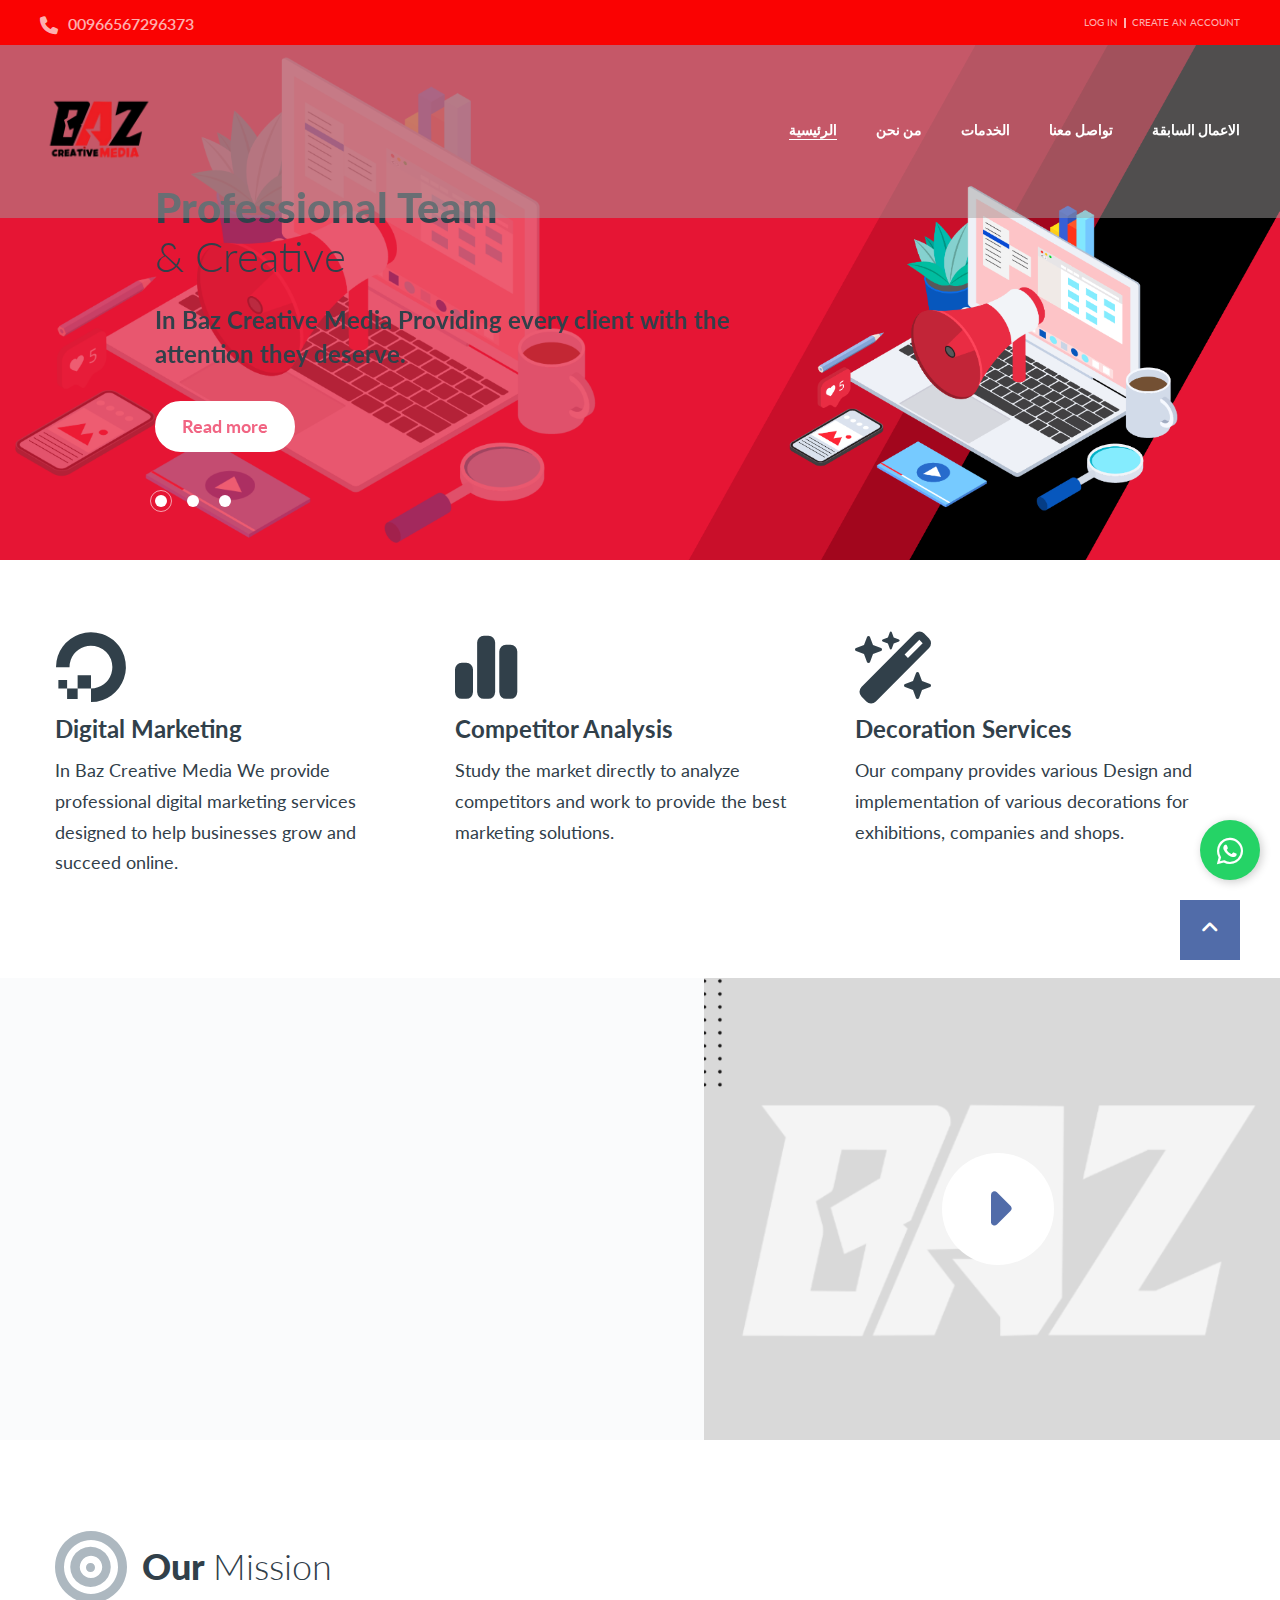
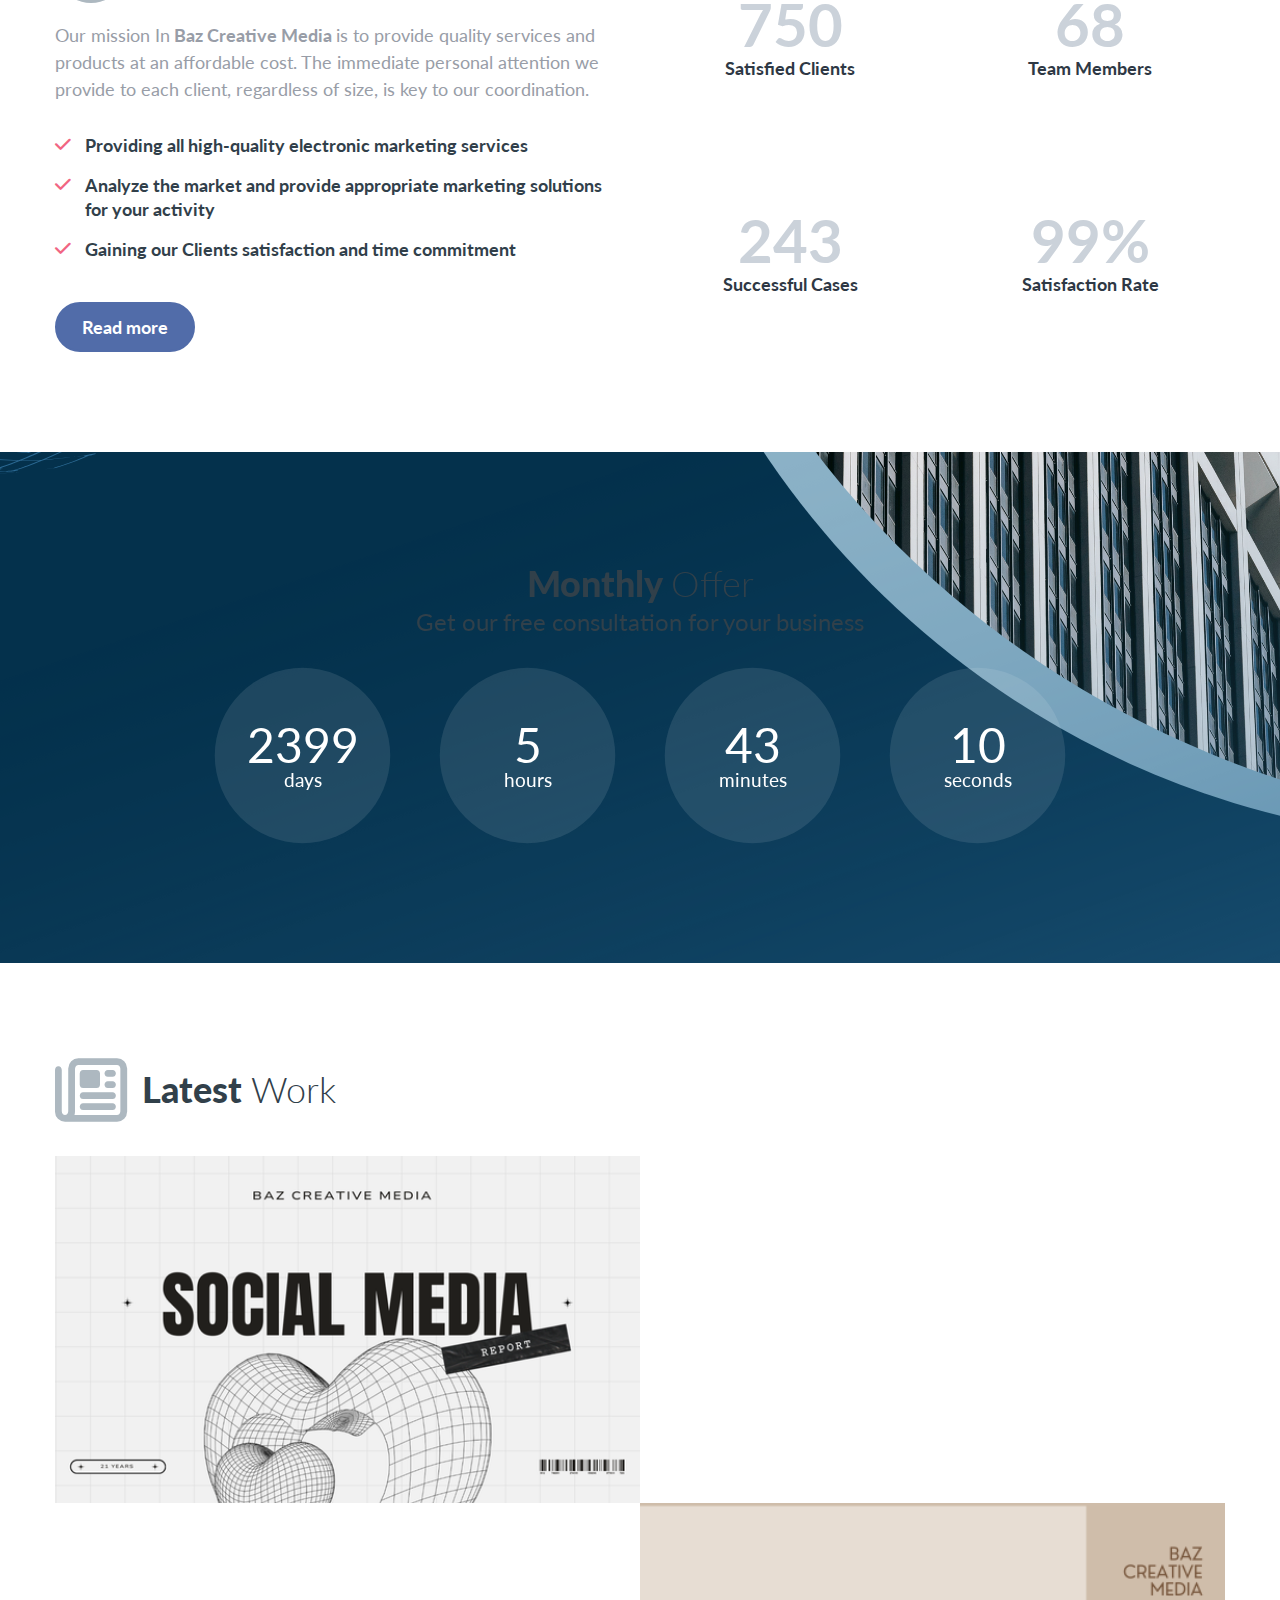
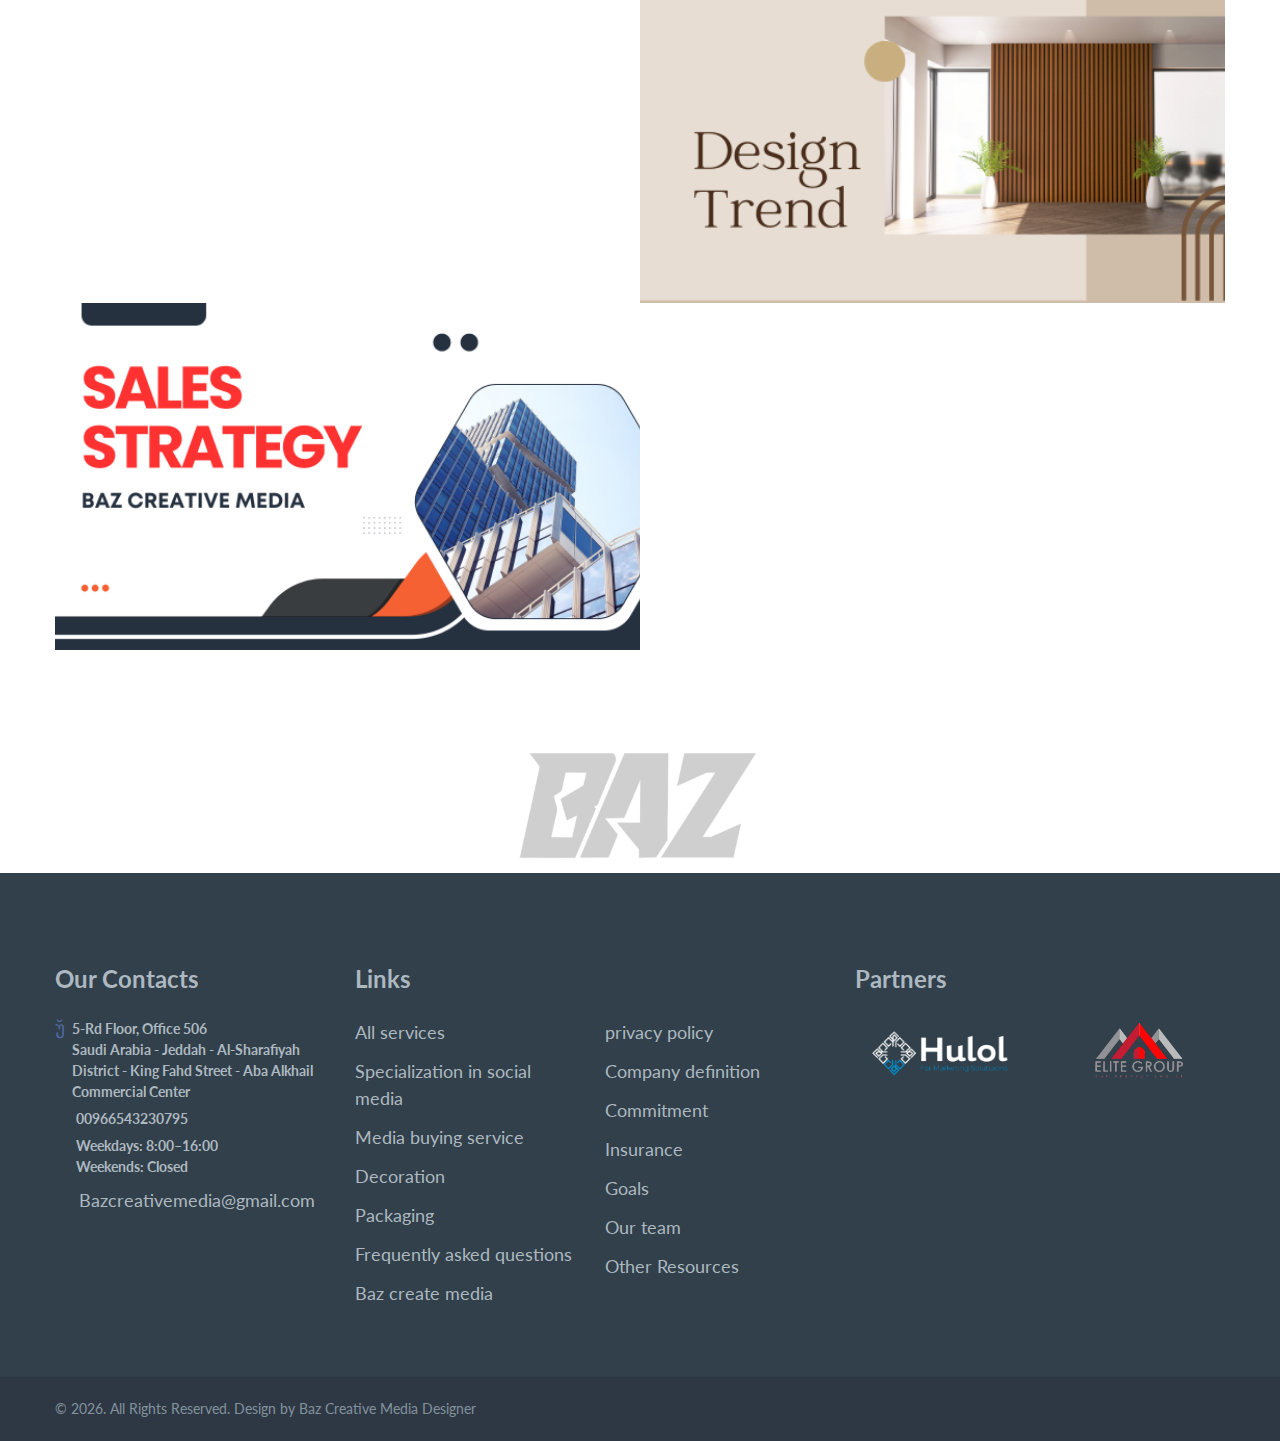
==== commit bbdd0b34: "index.html" ====
--- a/index.html
+++ b/index.html
@@ -35,11 +35,46 @@
     html.lt-ie-10 .ie-panel {
       display: block;
     }
+
+       /* تنسيق زر واتساب العائم */
+    .whatsapp-float {
+      position: fixed;
+      bottom: 20px;
+      right: 20px;
+      background-color: #25D366;
+      /* لون واتساب */
+      color: white;
+      border-radius: 50%;
+      width: 60px;
+      height: 60px;
+      text-align: center;
+      font-size: 30px;
+      box-shadow: 2px 2px 10px rgba(0, 0, 0, 0.2);
+      z-index: 1000;
+      display: flex;
+      align-items: center;
+      justify-content: center;
+      text-decoration: none;
+      transition: opacity 0.3s ease;
+    }
+
+    /* أيقونة واتساب */
+    .whatsapp-float i {
+      margin-top: 1px;
+    }
+
+    /* إخفاء الزر عند التحميل */
+    .whatsapp-float.hide {
+      opacity: 0;
+      pointer-events: none;
+    }
   </style>
 </head>
 
 <body>
-
+  <a href="https://wa.me/201062915443" class="whatsapp-float" target="_blank">
+    <i class="fab fa-whatsapp"></i> <!-- أيقونة واتساب -->
+  </a>
   <!-- Google Tag Manager (noscript) -->
 <noscript><iframe src="https://www.googletagmanager.com/ns.html?id=GTM-PBQ2XQJ4"
 height="0" width="0" style="display:none;visibility:hidden"></iframe></noscript>
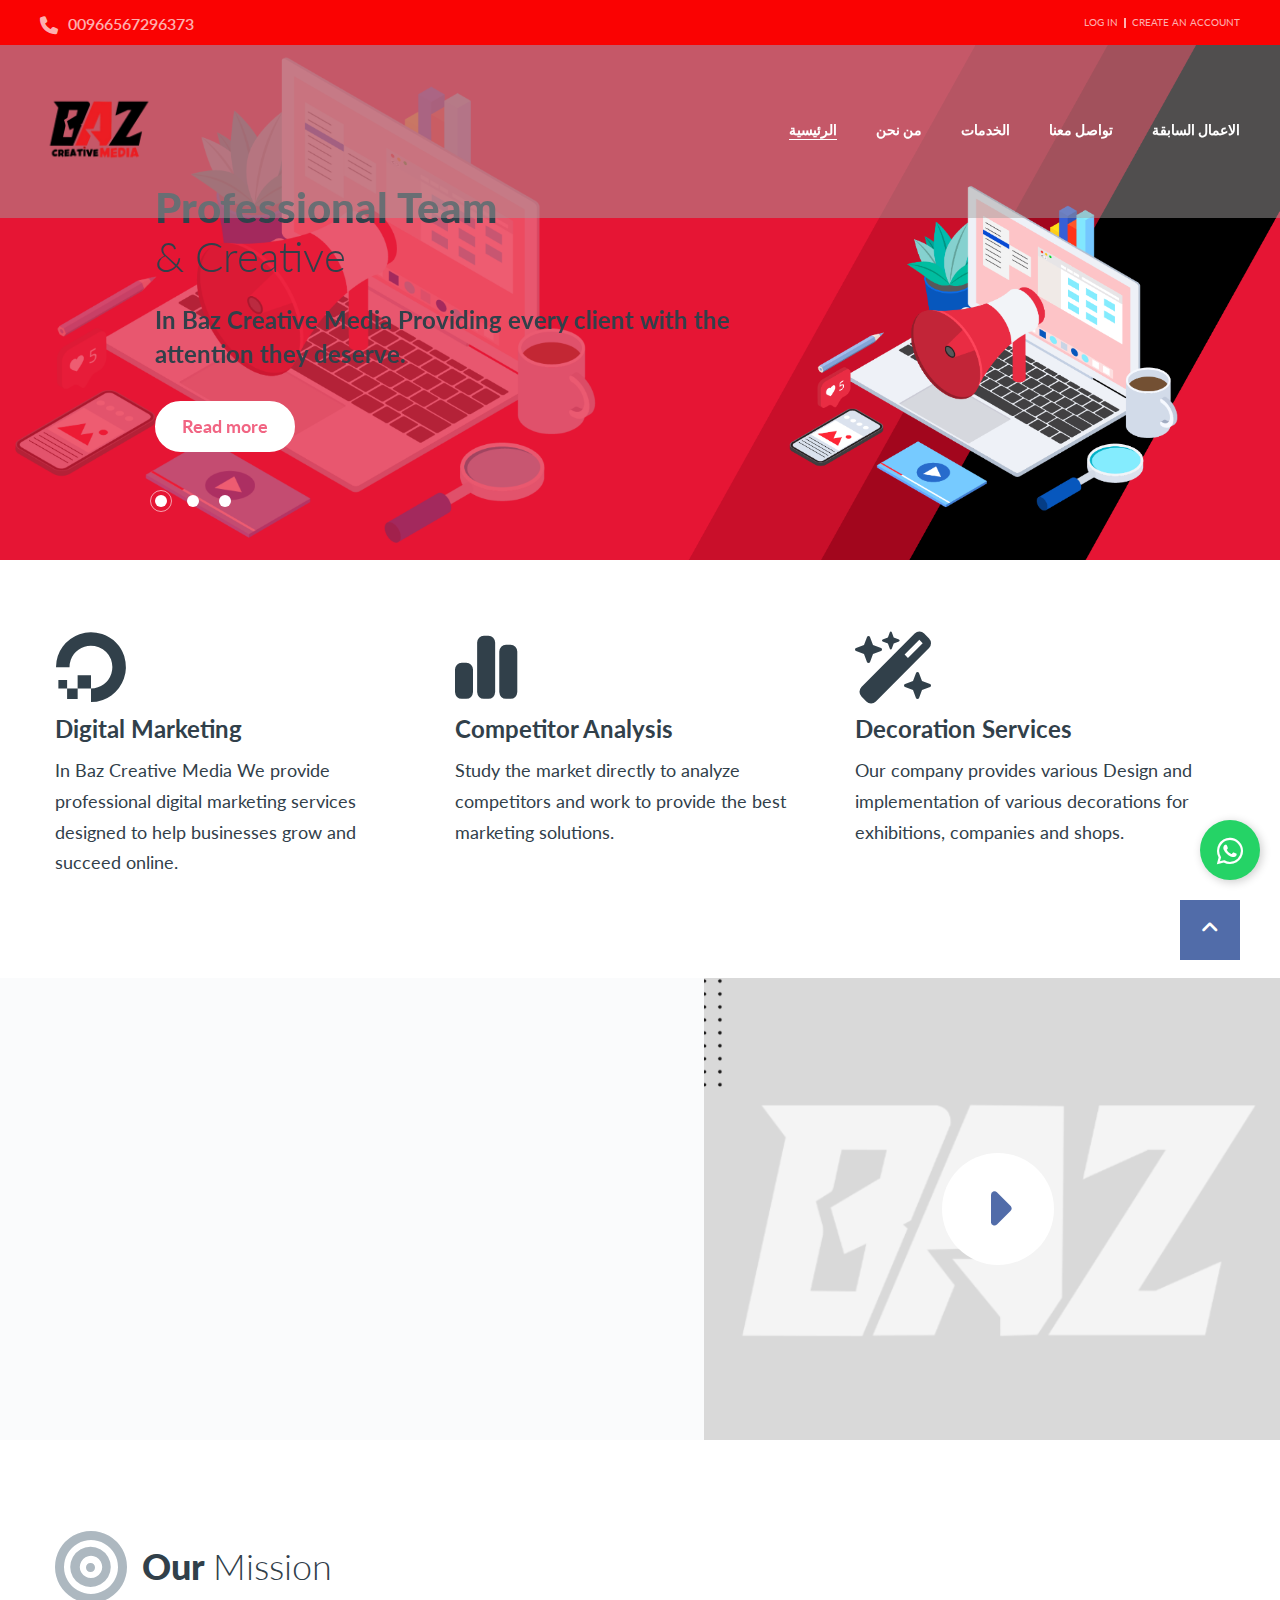
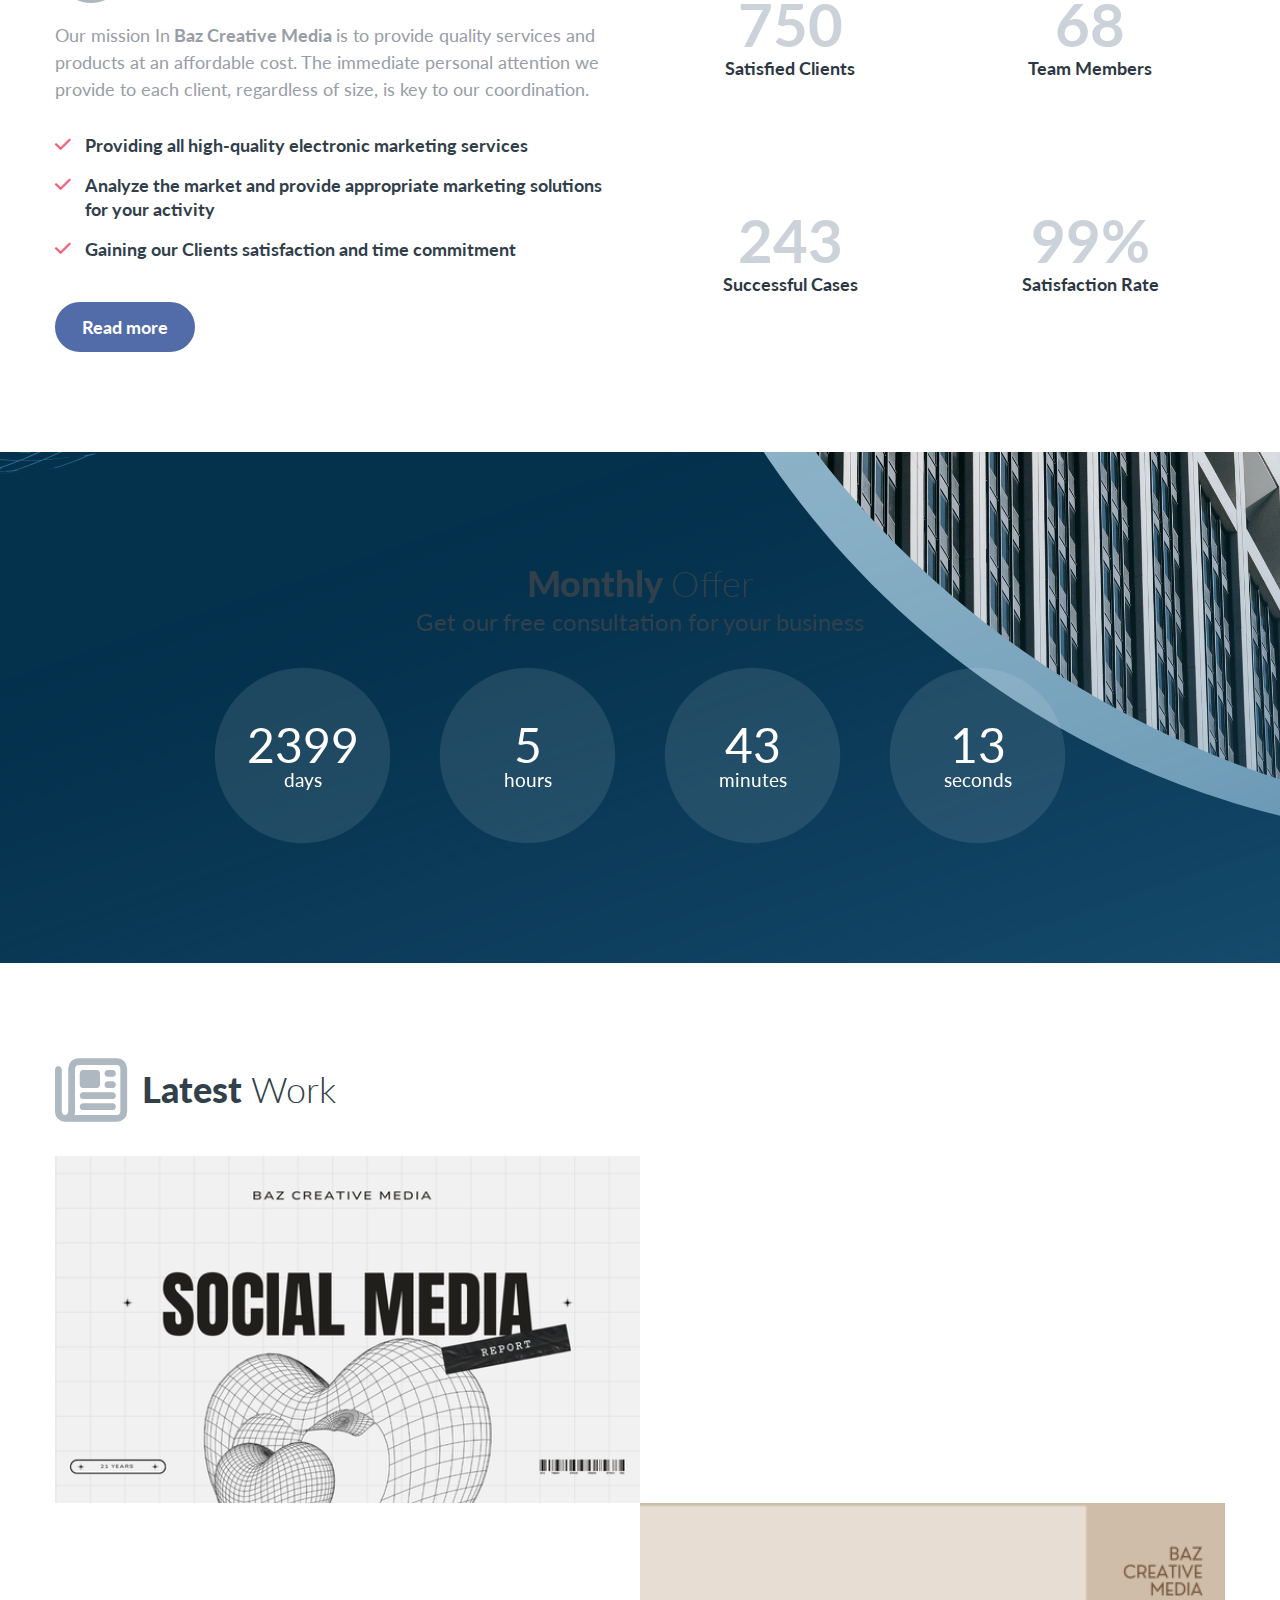
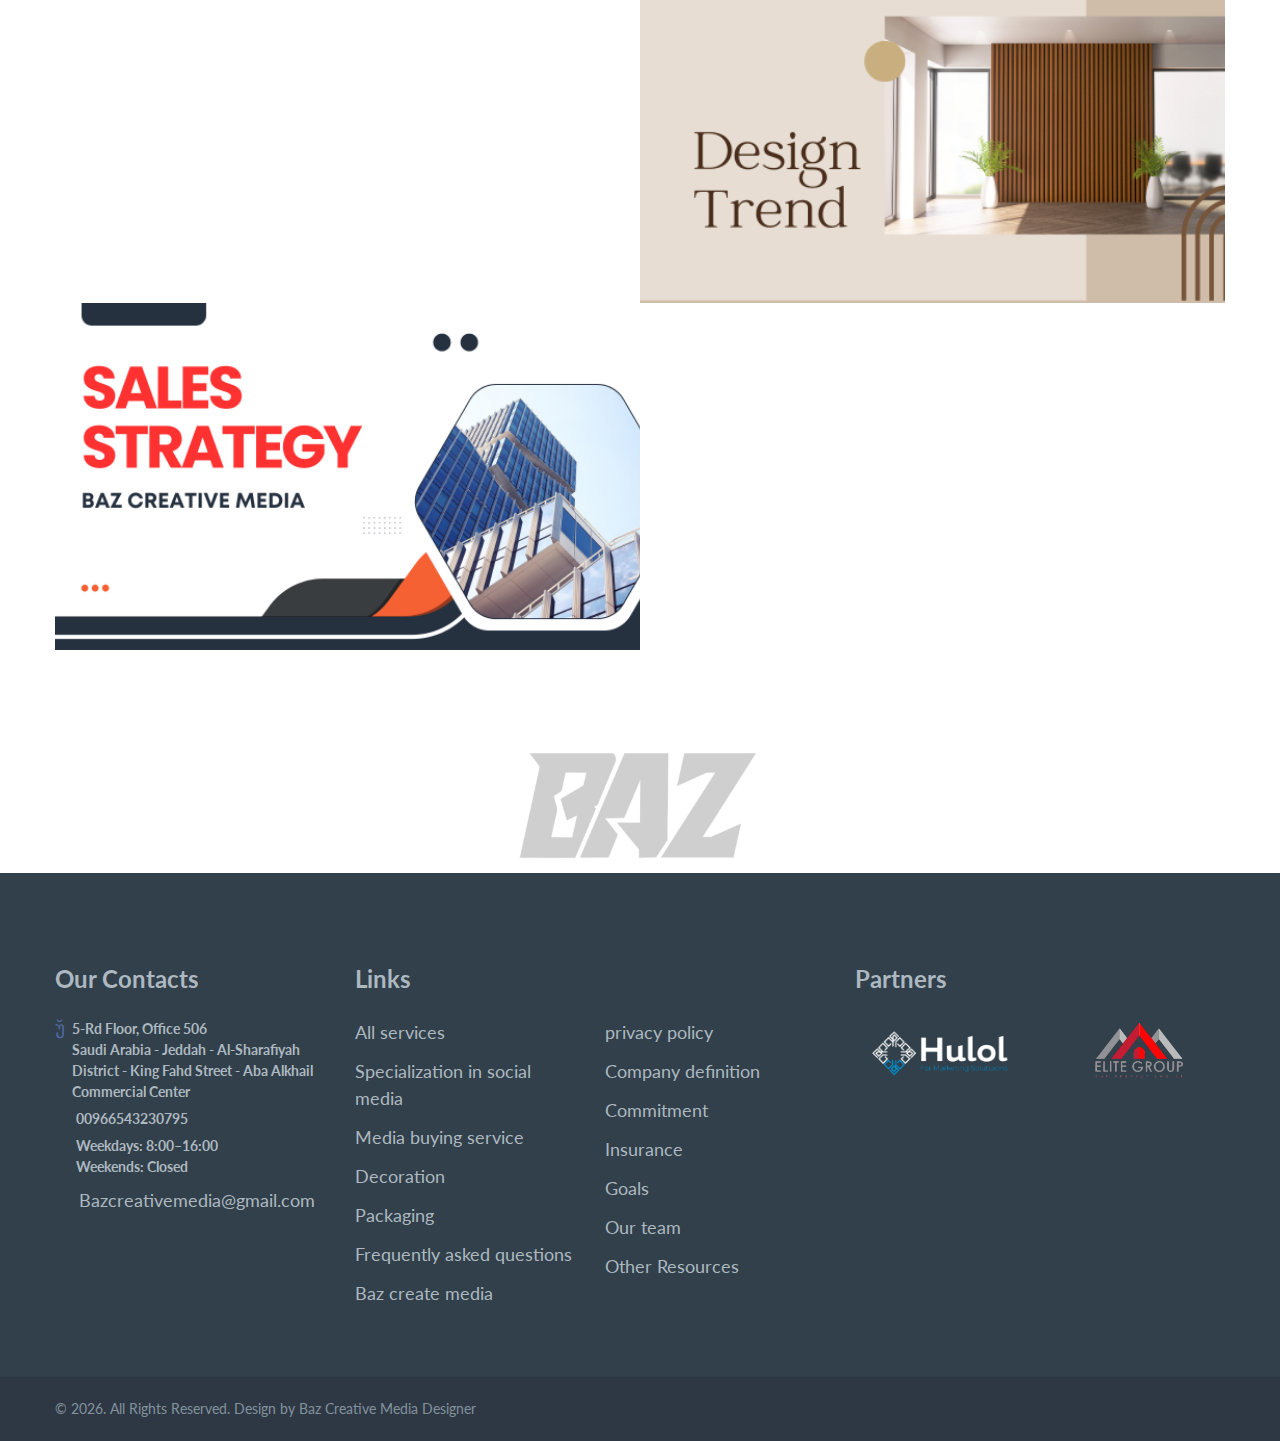
==== commit a4e60591: "index.html" ====
--- a/index.html
+++ b/index.html
@@ -69,6 +69,19 @@
       pointer-events: none;
     }
   </style>
+
+  <!-- Start of Async Callbell Code -->
+<script>
+  if (!window.callbellSettings) {
+    window.callbellSettings = {}
+  }
+  window.callbellSettings["token"] = "AunmGjTf8EvMJboG4NUX2ffH";
+</script>
+<script>
+  (function(){var w=window;var ic=w.callbell;if(typeof ic==="function"){ic('reattach_activator');ic('update',callbellSettings);}else{var d=document;var i=function(){i.c(arguments)};i.q=[];i.c=function(args){i.q.push(args)};w.Callbell=i;var l=function(){var s=d.createElement('script');s.type='text/javascript';s.async=true;s.src='https://dash.callbell.eu/include/'+window.callbellSettings.token+'.js';var x=d.getElementsByTagName('script')[0];x.parentNode.insertBefore(s,x);};if(w.attachEvent){w.attachEvent('onload',l);}else{w.addEventListener('load',l,false);}}})()
+</script>
+<!-- End of Async Callbell Code -->
+
 </head>
 
 <body>
